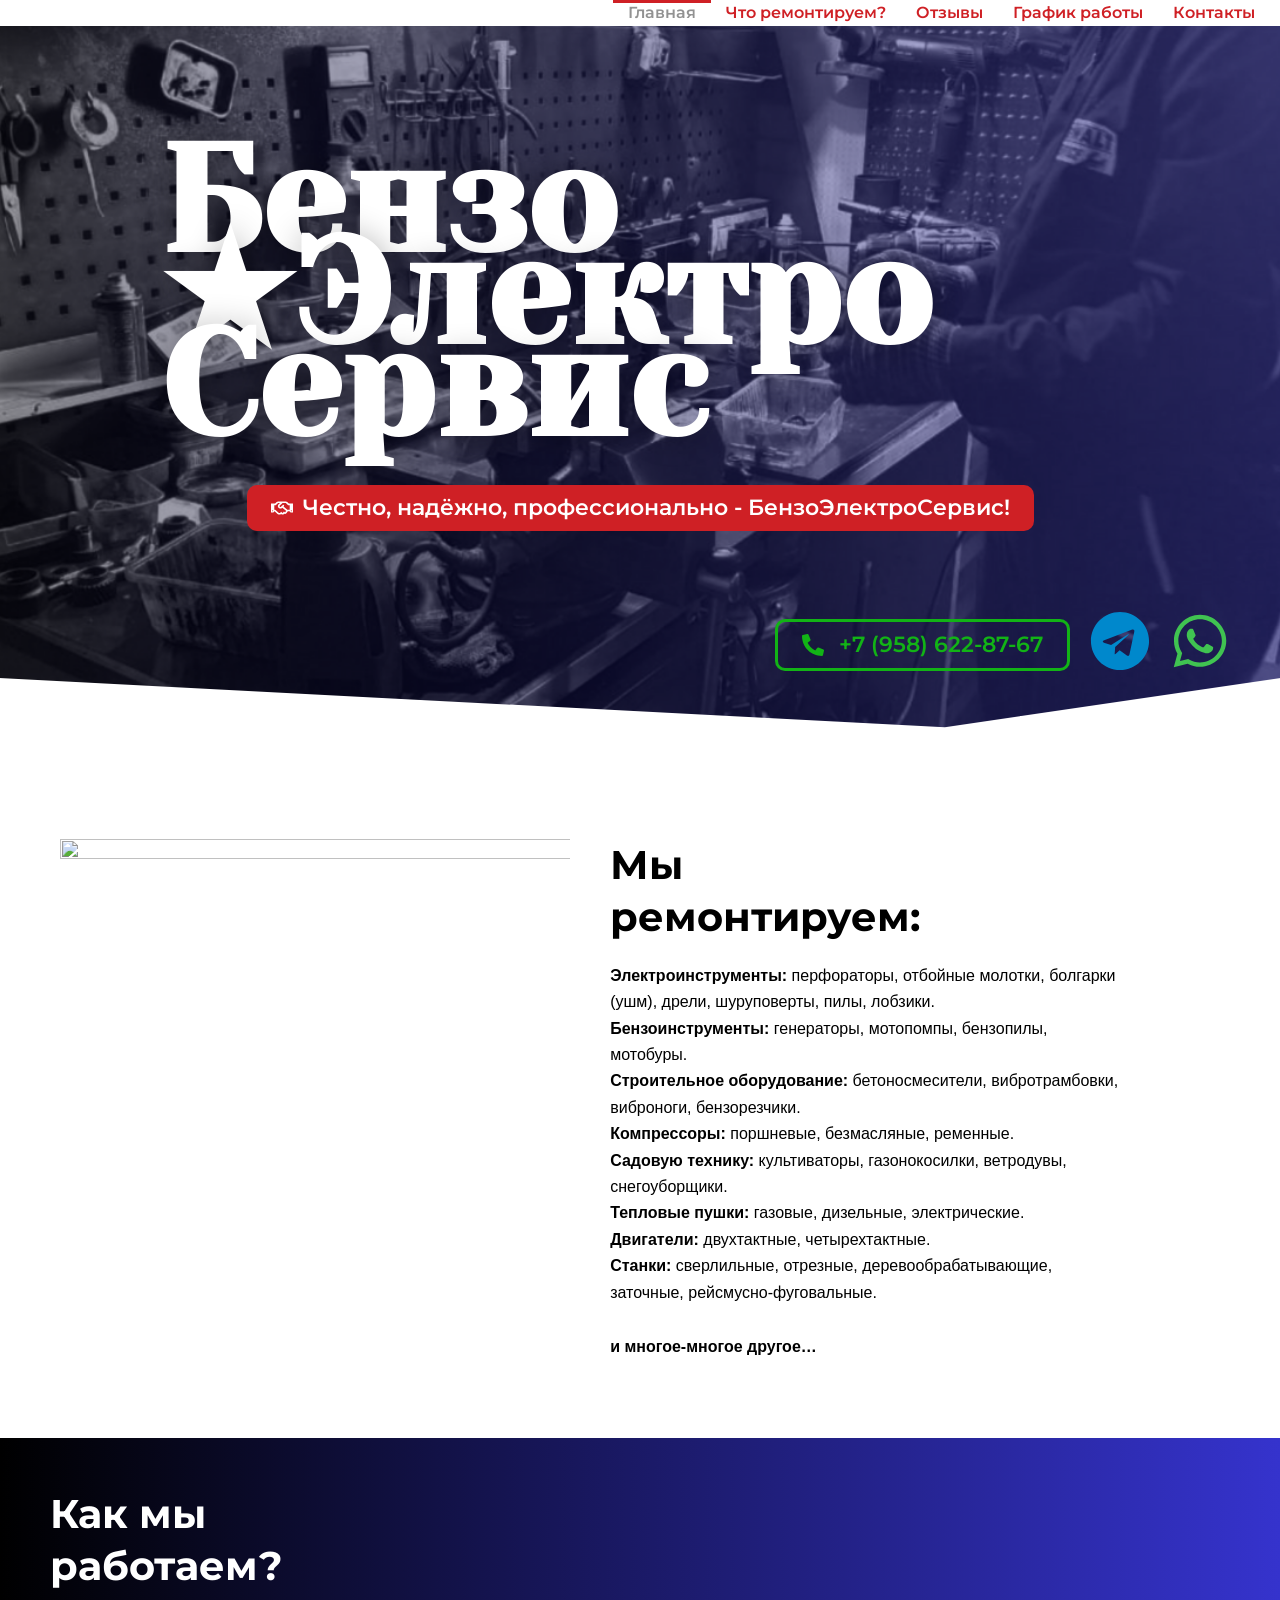
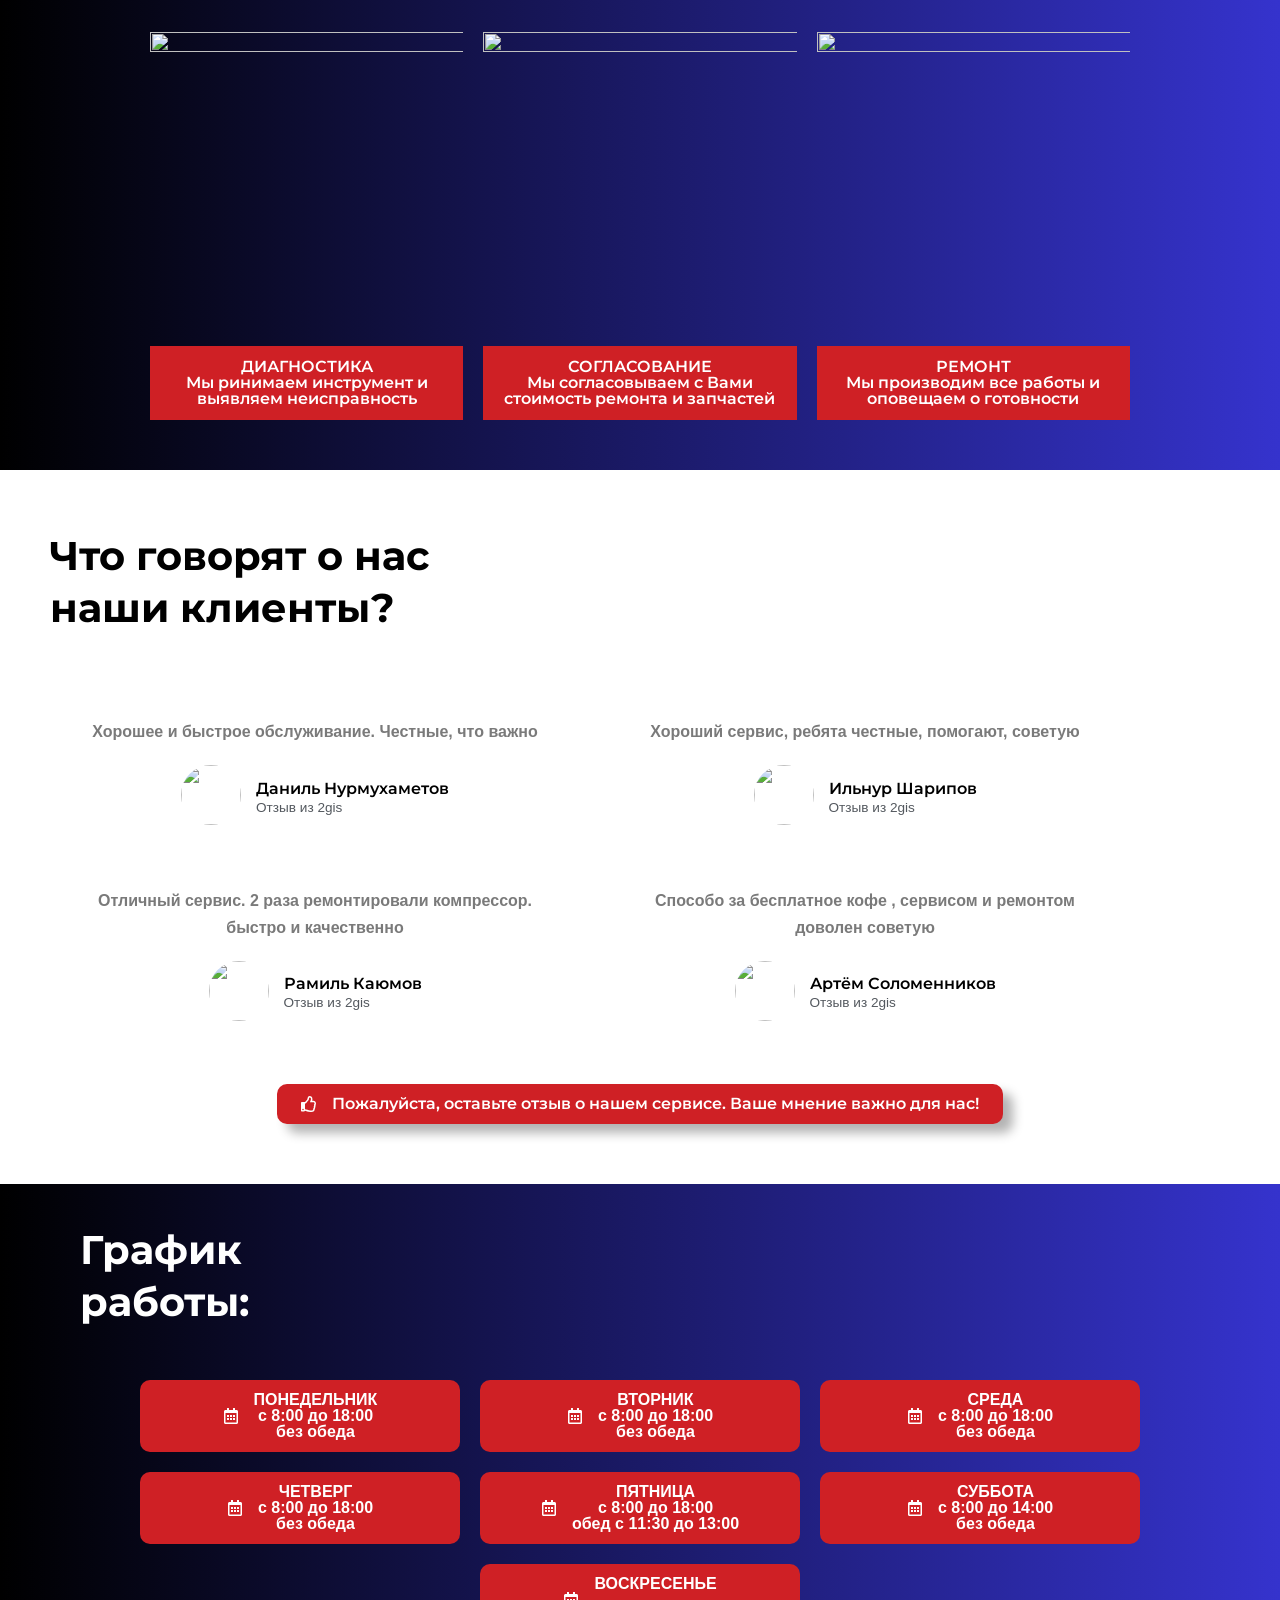
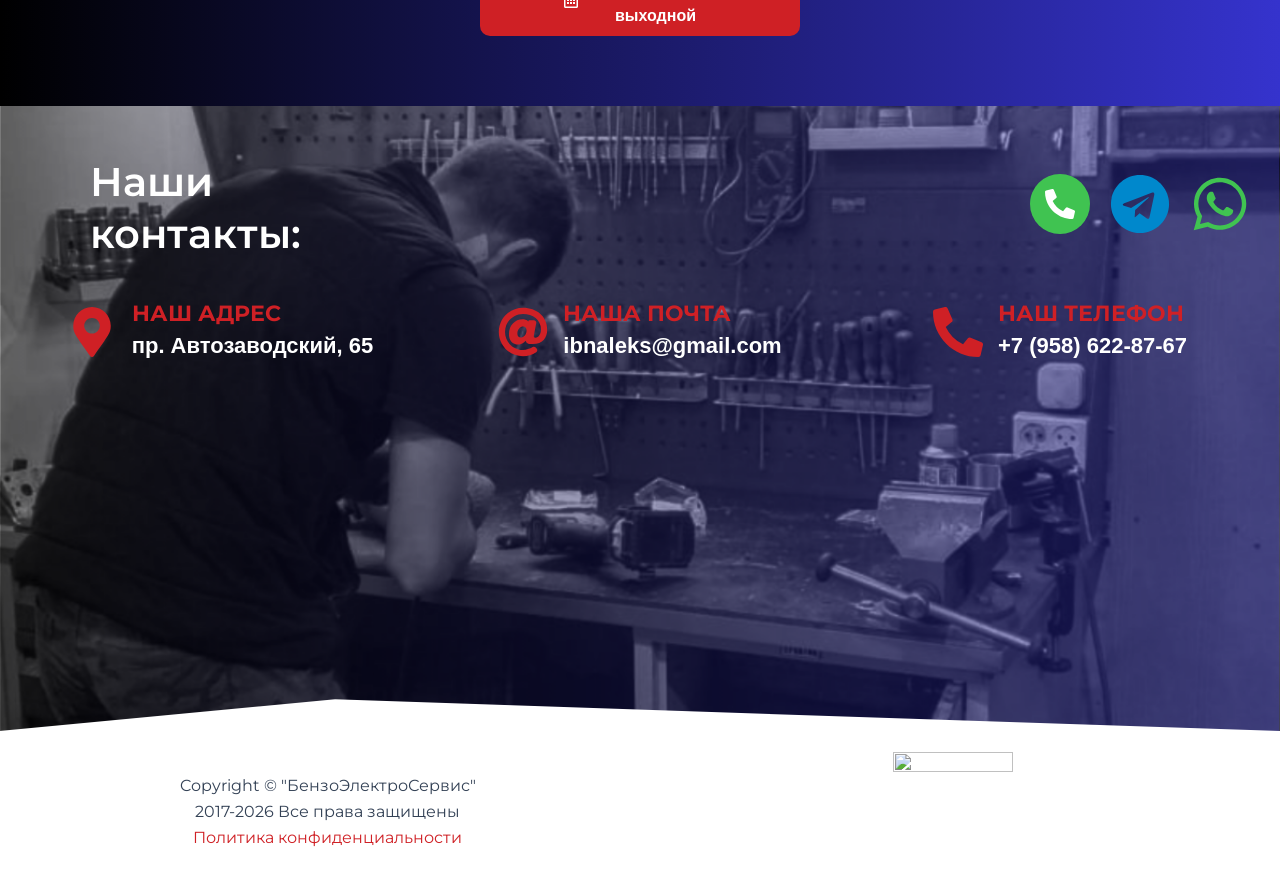
==== index.html @ 9d53dfb9 "add site" ====
<!DOCTYPE html>
<html lang="ru-RU">

<head>
	<style>
		img.lazy {
			min-height: 1px
		}
	</style>
	<link href="wp-content/plugins/w3-total-cache/pub/js/lazyload.min.js" as="script">
	<meta charset="UTF-8">
	<meta name="viewport" content="width=device-width, initial-scale=1">
	<link rel="profile" href="https://gmpg.org/xfn/11">
	<meta name='robots' content='index, follow, max-image-preview:large, max-snippet:-1, max-video-preview:-1' />
	<style>
		img:is([sizes="auto" i], [sizes^="auto," i]) {
			contain-intrinsic-size: 3000px 1500px
		}
	</style>

	<!-- This site is optimized with the Yoast SEO plugin v26.8 - https://yoast.com/product/yoast-seo-wordpress/ -->
	<title>Главная - БензоЭлектроСервис</title>
	<link rel="canonical" href="index.html" />
	<meta property="og:locale" content="ru_RU" />
	<meta property="og:type" content="website" />
	<meta property="og:title" content="Главная - БензоЭлектроСервис" />
	<meta property="og:description"
		content="Меню Главная Что ремонтируем? Отзывы График работы Контакты Бензо★ЭлектроСервис Честно, надёжно, профессионально &#8212; БензоЭлектроСервис! +7 (958) 622-87-67 Мы ремонтируем: Электроинструменты: [&hellip;]" />
	<meta property="og:url" content="https://ipshutenko.ru/" />
	<meta property="og:site_name" content="БензоЭлектроСервис" />
	<meta property="article:modified_time" content="2024-12-15T05:00:19+00:00" />
	<meta property="og:image" content="https://ipshutenko.ru/wp-content/uploads/2024/11/1-1.png" />
	<meta name="twitter:card" content="summary_large_image" />
	<script type="application/ld+json"
		class="yoast-schema-graph">{"@context":"https://schema.org","@graph":[{"@type":"WebPage","@id":"https://ipshutenko.ru/","url":"https://ipshutenko.ru/","name":"Главная - БензоЭлектроСервис","isPartOf":{"@id":"https://ipshutenko.ru/#website"},"primaryImageOfPage":{"@id":"https://ipshutenko.ru/#primaryimage"},"image":{"@id":"https://ipshutenko.ru/#primaryimage"},"thumbnailUrl":"https://ipshutenko.ru/wp-content/uploads/2024/11/1-1.png","datePublished":"2024-11-02T11:11:54+00:00","dateModified":"2024-12-15T05:00:19+00:00","breadcrumb":{"@id":"https://ipshutenko.ru/#breadcrumb"},"inLanguage":"ru-RU","potentialAction":[{"@type":"ReadAction","target":["https://ipshutenko.ru/"]}]},{"@type":"ImageObject","inLanguage":"ru-RU","@id":"https://ipshutenko.ru/#primaryimage","url":"https://ipshutenko.ru/wp-content/uploads/2024/11/1-1.png","contentUrl":"https://ipshutenko.ru/wp-content/uploads/2024/11/1-1.png","width":600,"height":600},{"@type":"BreadcrumbList","@id":"https://ipshutenko.ru/#breadcrumb","itemListElement":[{"@type":"ListItem","position":1,"name":"Главная страница"}]},{"@type":"WebSite","@id":"https://ipshutenko.ru/#website","url":"https://ipshutenko.ru/","name":"БензоЭлектроСервис","description":"Честно, надёжно, профессионально - БензоЭлектроСервис.","potentialAction":[{"@type":"SearchAction","target":{"@type":"EntryPoint","urlTemplate":"https://ipshutenko.ru/?s={search_term_string}"},"query-input":{"@type":"PropertyValueSpecification","valueRequired":true,"valueName":"search_term_string"}}],"inLanguage":"ru-RU"}]}</script>
	<!-- / Yoast SEO plugin. -->


	<link rel='dns-prefetch' href='https://fonts.googleapis.com/' />
	<link rel="alternate" type="application/rss+xml" title="БензоЭлектроСервис &raquo; Лента" href="feed/index.html" />
	<link rel="alternate" type="application/rss+xml" title="БензоЭлектроСервис &raquo; Лента комментариев"
		href="comments/feed/index.html" />
	<script>
		window._wpemojiSettings = { "baseUrl": "https:\/\/s.w.org\/images\/core\/emoji\/15.0.3\/72x72\/", "ext": ".png", "svgUrl": "https:\/\/s.w.org\/images\/core\/emoji\/15.0.3\/svg\/", "svgExt": ".svg", "source": { "concatemoji": "https:\/\/ipshutenko.ru\/wp-includes\/js\/wp-emoji-release.min.js?ver=6.7.4" } };
		/*! This file is auto-generated */
		!function (i, n) { var o, s, e; function c(e) { try { var t = { supportTests: e, timestamp: (new Date).valueOf() }; sessionStorage.setItem(o, JSON.stringify(t)) } catch (e) { } } function p(e, t, n) { e.clearRect(0, 0, e.canvas.width, e.canvas.height), e.fillText(t, 0, 0); var t = new Uint32Array(e.getImageData(0, 0, e.canvas.width, e.canvas.height).data), r = (e.clearRect(0, 0, e.canvas.width, e.canvas.height), e.fillText(n, 0, 0), new Uint32Array(e.getImageData(0, 0, e.canvas.width, e.canvas.height).data)); return t.every(function (e, t) { return e === r[t] }) } function u(e, t, n) { switch (t) { case "flag": return n(e, "\ud83c\udff3\ufe0f\u200d\u26a7\ufe0f", "\ud83c\udff3\ufe0f\u200b\u26a7\ufe0f") ? !1 : !n(e, "\ud83c\uddfa\ud83c\uddf3", "\ud83c\uddfa\u200b\ud83c\uddf3") && !n(e, "\ud83c\udff4\udb40\udc67\udb40\udc62\udb40\udc65\udb40\udc6e\udb40\udc67\udb40\udc7f", "\ud83c\udff4\u200b\udb40\udc67\u200b\udb40\udc62\u200b\udb40\udc65\u200b\udb40\udc6e\u200b\udb40\udc67\u200b\udb40\udc7f"); case "emoji": return !n(e, "\ud83d\udc26\u200d\u2b1b", "\ud83d\udc26\u200b\u2b1b") }return !1 } function f(e, t, n) { var r = "undefined" != typeof WorkerGlobalScope && self instanceof WorkerGlobalScope ? new OffscreenCanvas(300, 150) : i.createElement("canvas"), a = r.getContext("2d", { willReadFrequently: !0 }), o = (a.textBaseline = "top", a.font = "600 32px Arial", {}); return e.forEach(function (e) { o[e] = t(a, e, n) }), o } function t(e) { var t = i.createElement("script"); t.src = e, t.defer = !0, i.head.appendChild(t) } "undefined" != typeof Promise && (o = "wpEmojiSettingsSupports", s = ["flag", "emoji"], n.supports = { everything: !0, everythingExceptFlag: !0 }, e = new Promise(function (e) { i.addEventListener("DOMContentLoaded", e, { once: !0 }) }), new Promise(function (t) { var n = function () { try { var e = JSON.parse(sessionStorage.getItem(o)); if ("object" == typeof e && "number" == typeof e.timestamp && (new Date).valueOf() < e.timestamp + 604800 && "object" == typeof e.supportTests) return e.supportTests } catch (e) { } return null }(); if (!n) { if ("undefined" != typeof Worker && "undefined" != typeof OffscreenCanvas && "undefined" != typeof URL && URL.createObjectURL && "undefined" != typeof Blob) try { var e = "postMessage(" + f.toString() + "(" + [JSON.stringify(s), u.toString(), p.toString()].join(",") + "));", r = new Blob([e], { type: "text/javascript" }), a = new Worker(URL.createObjectURL(r), { name: "wpTestEmojiSupports" }); return void (a.onmessage = function (e) { c(n = e.data), a.terminate(), t(n) }) } catch (e) { } c(n = f(s, u, p)) } t(n) }).then(function (e) { for (var t in e) n.supports[t] = e[t], n.supports.everything = n.supports.everything && n.supports[t], "flag" !== t && (n.supports.everythingExceptFlag = n.supports.everythingExceptFlag && n.supports[t]); n.supports.everythingExceptFlag = n.supports.everythingExceptFlag && !n.supports.flag, n.DOMReady = !1, n.readyCallback = function () { n.DOMReady = !0 } }).then(function () { return e }).then(function () { var e; n.supports.everything || (n.readyCallback(), (e = n.source || {}).concatemoji ? t(e.concatemoji) : e.wpemoji && e.twemoji && (t(e.twemoji), t(e.wpemoji))) })) }((window, document), window._wpemojiSettings);
	</script>
	<link rel='stylesheet' id='astra-theme-css-css'
		href='wp-content/themes/astra/assets/css/minified/main.min.css%3Fver=4.8.7.css' media='all' />
	<style id='astra-theme-css-inline-css'>
		:root {
			--ast-post-nav-space: 0;
			--ast-container-default-xlg-padding: 2.5em;
			--ast-container-default-lg-padding: 2.5em;
			--ast-container-default-slg-padding: 2em;
			--ast-container-default-md-padding: 2.5em;
			--ast-container-default-sm-padding: 2.5em;
			--ast-container-default-xs-padding: 2.4em;
			--ast-container-default-xxs-padding: 1.8em;
			--ast-code-block-background: #ECEFF3;
			--ast-comment-inputs-background: #F9FAFB;
			--ast-normal-container-width: 1200px;
			--ast-narrow-container-width: 750px;
			--ast-blog-title-font-weight: 600;
			--ast-blog-meta-weight: 600;
		}

		html {
			font-size: 100%;
		}

		a {
			color: #cf2025;
		}

		a:hover,
		a:focus {
			color: #929292;
		}

		body,
		button,
		input,
		select,
		textarea,
		.ast-button,
		.ast-custom-button {
			font-family: 'Montserrat', sans-serif;
			font-weight: 400;
			font-size: 16px;
			font-size: 1rem;
			line-height: var(--ast-body-line-height, 1.65);
		}

		blockquote {
			color: var(--ast-global-color-3);
		}

		h1,
		.entry-content h1,
		h2,
		.entry-content h2,
		h3,
		.entry-content h3,
		h4,
		.entry-content h4,
		h5,
		.entry-content h5,
		h6,
		.entry-content h6,
		.site-title,
		.site-title a {
			font-family: Georgia, Times, serif;
			font-weight: 400;
		}

		.site-title {
			font-size: 26px;
			font-size: 1.625rem;
			display: block;
		}

		.site-header .site-description {
			font-size: 15px;
			font-size: 0.9375rem;
			display: none;
		}

		.entry-title {
			font-size: 20px;
			font-size: 1.25rem;
		}

		.ast-blog-single-element.ast-taxonomy-container a {
			font-size: 14px;
			font-size: 0.875rem;
		}

		.ast-blog-meta-container {
			font-size: 13px;
			font-size: 0.8125rem;
		}

		.archive .ast-article-post .ast-article-inner,
		.blog .ast-article-post .ast-article-inner,
		.archive .ast-article-post .ast-article-inner:hover,
		.blog .ast-article-post .ast-article-inner:hover {
			border-top-left-radius: 6px;
			border-top-right-radius: 6px;
			border-bottom-right-radius: 6px;
			border-bottom-left-radius: 6px;
			overflow: hidden;
		}

		h1,
		.entry-content h1 {
			font-size: 36px;
			font-size: 2.25rem;
			font-weight: 400;
			font-family: Georgia, Times, serif;
			line-height: 1.4em;
		}

		h2,
		.entry-content h2 {
			font-size: 30px;
			font-size: 1.875rem;
			font-weight: 400;
			font-family: Georgia, Times, serif;
			line-height: 1.3em;
		}

		h3,
		.entry-content h3 {
			font-size: 24px;
			font-size: 1.5rem;
			font-weight: 400;
			font-family: Georgia, Times, serif;
			line-height: 1.3em;
		}

		h4,
		.entry-content h4 {
			font-size: 20px;
			font-size: 1.25rem;
			line-height: 1.2em;
			font-weight: 400;
			font-family: Georgia, Times, serif;
		}

		h5,
		.entry-content h5 {
			font-size: 18px;
			font-size: 1.125rem;
			line-height: 1.2em;
			font-weight: 400;
			font-family: Georgia, Times, serif;
		}

		h6,
		.entry-content h6 {
			font-size: 16px;
			font-size: 1rem;
			line-height: 1.25em;
			font-weight: 400;
			font-family: Georgia, Times, serif;
		}

		::selection {
			background-color: #cf2025;
			color: #ffffff;
		}

		body,
		h1,
		.entry-title a,
		.entry-content h1,
		h2,
		.entry-content h2,
		h3,
		.entry-content h3,
		h4,
		.entry-content h4,
		h5,
		.entry-content h5,
		h6,
		.entry-content h6 {
			color: var(--ast-global-color-3);
		}

		.tagcloud a:hover,
		.tagcloud a:focus,
		.tagcloud a.current-item {
			color: #ffffff;
			border-color: #cf2025;
			background-color: #cf2025;
		}

		input:focus,
		input[type="text"]:focus,
		input[type="email"]:focus,
		input[type="url"]:focus,
		input[type="password"]:focus,
		input[type="reset"]:focus,
		input[type="search"]:focus,
		textarea:focus {
			border-color: #cf2025;
		}

		input[type="radio"]:checked,
		input[type=reset],
		input[type="checkbox"]:checked,
		input[type="checkbox"]:hover:checked,
		input[type="checkbox"]:focus:checked,
		input[type=range]::-webkit-slider-thumb {
			border-color: #cf2025;
			background-color: #cf2025;
			box-shadow: none;
		}

		.site-footer a:hover+.post-count,
		.site-footer a:focus+.post-count {
			background: #cf2025;
			border-color: #cf2025;
		}

		.single .nav-links .nav-previous,
		.single .nav-links .nav-next {
			color: #cf2025;
		}

		.entry-meta,
		.entry-meta * {
			line-height: 1.45;
			color: #cf2025;
			font-weight: 600;
		}

		.entry-meta a:not(.ast-button):hover,
		.entry-meta a:not(.ast-button):hover *,
		.entry-meta a:not(.ast-button):focus,
		.entry-meta a:not(.ast-button):focus *,
		.page-links>.page-link,
		.page-links .page-link:hover,
		.post-navigation a:hover {
			color: #929292;
		}

		#cat option,
		.secondary .calendar_wrap thead a,
		.secondary .calendar_wrap thead a:visited {
			color: #cf2025;
		}

		.secondary .calendar_wrap #today,
		.ast-progress-val span {
			background: #cf2025;
		}

		.secondary a:hover+.post-count,
		.secondary a:focus+.post-count {
			background: #cf2025;
			border-color: #cf2025;
		}

		.calendar_wrap #today>a {
			color: #ffffff;
		}

		.page-links .page-link,
		.single .post-navigation a {
			color: var(--ast-global-color-3);
		}

		.ast-search-menu-icon .search-form button.search-submit {
			padding: 0 4px;
		}

		.ast-search-menu-icon form.search-form {
			padding-right: 0;
		}

		.ast-search-menu-icon.slide-search input.search-field {
			width: 0;
		}

		.ast-header-search .ast-search-menu-icon.ast-dropdown-active .search-form,
		.ast-header-search .ast-search-menu-icon.ast-dropdown-active .search-field:focus {
			transition: all 0.2s;
		}

		.search-form input.search-field:focus {
			outline: none;
		}

		.ast-search-menu-icon .search-form button.search-submit:focus,
		.ast-theme-transparent-header .ast-header-search .ast-dropdown-active .ast-icon,
		.ast-theme-transparent-header .ast-inline-search .search-field:focus .ast-icon {
			color: var(--ast-global-color-1);
		}

		.ast-header-search .slide-search .search-form {
			border: 2px solid var(--ast-global-color-0);
		}

		.ast-header-search .slide-search .search-field {
			background-color: #fff;
		}

		.ast-archive-title {
			color: var(--ast-global-color-2);
		}

		.widget-title {
			font-size: 22px;
			font-size: 1.375rem;
			color: var(--ast-global-color-2);
		}

		.ast-single-post .entry-content a,
		.ast-comment-content a:not(.ast-comment-edit-reply-wrap a),
		.woocommerce-js .woocommerce-product-details__short-description a {
			text-decoration: underline;
		}

		.ast-single-post .elementor-button-wrapper .elementor-button,
		.ast-single-post .entry-content .uagb-tab a,
		.ast-single-post .entry-content .uagb-ifb-cta a,
		.ast-single-post .entry-content .uabb-module-content a,
		.ast-single-post .entry-content .uagb-post-grid a,
		.ast-single-post .entry-content .uagb-timeline a,
		.ast-single-post .entry-content .uagb-toc__wrap a,
		.ast-single-post .entry-content .uagb-taxomony-box a,
		.ast-single-post .entry-content .woocommerce a,
		.entry-content .wp-block-latest-posts>li>a,
		.ast-single-post .entry-content .wp-block-file__button,
		li.ast-post-filter-single,
		.ast-single-post .ast-comment-content .comment-reply-link,
		.ast-single-post .ast-comment-content .comment-edit-link,
		.entry-content [CLASS*="wc-block"] .wc-block-components-button,
		.entry-content [CLASS*="wc-block"] .wc-block-components-totals-coupon-link,
		.entry-content [CLASS*="wc-block"] .wc-block-components-product-name {
			text-decoration: none;
		}

		.ast-search-menu-icon.slide-search a:focus-visible:focus-visible,
		.astra-search-icon:focus-visible,
		#close:focus-visible,
		a:focus-visible,
		.ast-menu-toggle:focus-visible,
		.site .skip-link:focus-visible,
		.wp-block-loginout input:focus-visible,
		.wp-block-search.wp-block-search__button-inside .wp-block-search__inside-wrapper,
		.ast-header-navigation-arrow:focus-visible,
		.woocommerce .wc-proceed-to-checkout>.checkout-button:focus-visible,
		.woocommerce .woocommerce-MyAccount-navigation ul li a:focus-visible,
		.ast-orders-table__row .ast-orders-table__cell:focus-visible,
		.woocommerce .woocommerce-order-details .order-again>.button:focus-visible,
		.woocommerce .woocommerce-message a.button.wc-forward:focus-visible,
		.woocommerce #minus_qty:focus-visible,
		.woocommerce #plus_qty:focus-visible,
		a#ast-apply-coupon:focus-visible,
		.woocommerce .woocommerce-info a:focus-visible,
		.woocommerce .astra-shop-summary-wrap a:focus-visible,
		.woocommerce a.wc-forward:focus-visible,
		#ast-apply-coupon:focus-visible,
		.woocommerce-js .woocommerce-mini-cart-item a.remove:focus-visible,
		#close:focus-visible,
		.button.search-submit:focus-visible,
		#search_submit:focus,
		.normal-search:focus-visible,
		.ast-header-account-wrap:focus-visible,
		.woocommerce .ast-on-card-button.ast-quick-view-trigger:focus {
			outline-style: dotted;
			outline-color: inherit;
			outline-width: thin;
		}

		input:focus,
		input[type="text"]:focus,
		input[type="email"]:focus,
		input[type="url"]:focus,
		input[type="password"]:focus,
		input[type="reset"]:focus,
		input[type="search"]:focus,
		input[type="number"]:focus,
		textarea:focus,
		.wp-block-search__input:focus,
		[data-section="section-header-mobile-trigger"] .ast-button-wrap .ast-mobile-menu-trigger-minimal:focus,
		.ast-mobile-popup-drawer.active .menu-toggle-close:focus,
		.woocommerce-ordering select.orderby:focus,
		#ast-scroll-top:focus,
		#coupon_code:focus,
		.woocommerce-page #comment:focus,
		.woocommerce #reviews #respond input#submit:focus,
		.woocommerce a.add_to_cart_button:focus,
		.woocommerce .button.single_add_to_cart_button:focus,
		.woocommerce .woocommerce-cart-form button:focus,
		.woocommerce .woocommerce-cart-form__cart-item .quantity .qty:focus,
		.woocommerce .woocommerce-billing-fields .woocommerce-billing-fields__field-wrapper .woocommerce-input-wrapper>.input-text:focus,
		.woocommerce #order_comments:focus,
		.woocommerce #place_order:focus,
		.woocommerce .woocommerce-address-fields .woocommerce-address-fields__field-wrapper .woocommerce-input-wrapper>.input-text:focus,
		.woocommerce .woocommerce-MyAccount-content form button:focus,
		.woocommerce .woocommerce-MyAccount-content .woocommerce-EditAccountForm .woocommerce-form-row .woocommerce-Input.input-text:focus,
		.woocommerce .ast-woocommerce-container .woocommerce-pagination ul.page-numbers li a:focus,
		body #content .woocommerce form .form-row .select2-container--default .select2-selection--single:focus,
		#ast-coupon-code:focus,
		.woocommerce.woocommerce-js .quantity input[type=number]:focus,
		.woocommerce-js .woocommerce-mini-cart-item .quantity input[type=number]:focus,
		.woocommerce p#ast-coupon-trigger:focus {
			border-style: dotted;
			border-color: inherit;
			border-width: thin;
		}

		input {
			outline: none;
		}

		.woocommerce-js input[type=text]:focus,
		.woocommerce-js input[type=email]:focus,
		.woocommerce-js textarea:focus,
		input[type=number]:focus,
		.comments-area textarea#comment:focus,
		.comments-area textarea#comment:active,
		.comments-area .ast-comment-formwrap input[type="text"]:focus,
		.comments-area .ast-comment-formwrap input[type="text"]:active {
			outline-style: disable;
			outline-color: inherit;
			outline-width: thin;
		}

		body .ast-oembed-container * {
			position: absolute;
			top: 0;
			width: 100%;
			height: 100%;
			left: 0;
		}

		body .wp-block-embed-pocket-casts .ast-oembed-container * {
			position: unset;
		}

		.ast-single-post-featured-section+article {
			margin-top: 2em;
		}

		.site-content .ast-single-post-featured-section img {
			width: 100%;
			overflow: hidden;
			object-fit: cover;
		}

		.ast-separate-container .site-content .ast-single-post-featured-section+article {
			margin-top: -80px;
			z-index: 9;
			position: relative;
			border-radius: 4px;
		}

		@media (min-width: 922px) {
			.ast-no-sidebar .site-content .ast-article-image-container--wide {
				margin-left: -120px;
				margin-right: -120px;
				max-width: unset;
				width: unset;
			}

			.ast-left-sidebar .site-content .ast-article-image-container--wide,
			.ast-right-sidebar .site-content .ast-article-image-container--wide {
				margin-left: -10px;
				margin-right: -10px;
			}

			.site-content .ast-article-image-container--full {
				margin-left: calc(-50vw + 50%);
				margin-right: calc(-50vw + 50%);
				max-width: 100vw;
				width: 100vw;
			}

			.ast-left-sidebar .site-content .ast-article-image-container--full,
			.ast-right-sidebar .site-content .ast-article-image-container--full {
				margin-left: -10px;
				margin-right: -10px;
				max-width: inherit;
				width: auto;
			}
		}

		.site>.ast-single-related-posts-container {
			margin-top: 0;
		}

		@media (min-width: 922px) {
			.ast-desktop .ast-container--narrow {
				max-width: var(--ast-narrow-container-width);
				margin: 0 auto;
			}
		}

		.ast-page-builder-template .hentry {
			margin: 0;
		}

		.ast-page-builder-template .site-content>.ast-container {
			max-width: 100%;
			padding: 0;
		}

		.ast-page-builder-template .site .site-content #primary {
			padding: 0;
			margin: 0;
		}

		.ast-page-builder-template .no-results {
			text-align: center;
			margin: 4em auto;
		}

		.ast-page-builder-template .ast-pagination {
			padding: 2em;
		}

		.ast-page-builder-template .entry-header.ast-no-title.ast-no-thumbnail {
			margin-top: 0;
		}

		.ast-page-builder-template .entry-header.ast-header-without-markup {
			margin-top: 0;
			margin-bottom: 0;
		}

		.ast-page-builder-template .entry-header.ast-no-title.ast-no-meta {
			margin-bottom: 0;
		}

		.ast-page-builder-template.single .post-navigation {
			padding-bottom: 2em;
		}

		.ast-page-builder-template.single-post .site-content>.ast-container {
			max-width: 100%;
		}

		.ast-page-builder-template .entry-header {
			margin-top: 2em;
			margin-left: auto;
			margin-right: auto;
		}

		.ast-page-builder-template .ast-archive-description {
			margin: 2em auto 0;
			padding-left: 20px;
			padding-right: 20px;
		}

		.ast-page-builder-template .ast-row {
			margin-left: 0;
			margin-right: 0;
		}

		.single.ast-page-builder-template .entry-header+.entry-content,
		.single.ast-page-builder-template .ast-single-entry-banner+.site-content article .entry-content {
			margin-bottom: 2em;
		}

		@media(min-width: 921px) {

			.ast-page-builder-template.archive.ast-right-sidebar .ast-row article,
			.ast-page-builder-template.archive.ast-left-sidebar .ast-row article {
				padding-left: 0;
				padding-right: 0;
			}
		}

		input[type="text"],
		input[type="number"],
		input[type="email"],
		input[type="url"],
		input[type="password"],
		input[type="search"],
		input[type=reset],
		input[type=tel],
		input[type=date],
		select,
		textarea {
			font-size: 16px;
			font-style: normal;
			font-weight: 400;
			line-height: 24px;
			width: 100%;
			padding: 12px 16px;
			border-radius: 4px;
			box-shadow: 0px 1px 2px 0px rgba(0, 0, 0, 0.05);
			color: var(--ast-form-input-text, #475569);
		}

		input[type="text"],
		input[type="number"],
		input[type="email"],
		input[type="url"],
		input[type="password"],
		input[type="search"],
		input[type=reset],
		input[type=tel],
		input[type=date],
		select {
			height: 40px;
		}

		input[type="date"] {
			border-width: 1px;
			border-style: solid;
			border-color: var(--ast-border-color);
		}

		input[type="text"]:focus,
		input[type="number"]:focus,
		input[type="email"]:focus,
		input[type="url"]:focus,
		input[type="password"]:focus,
		input[type="search"]:focus,
		input[type=reset]:focus,
		input[type="tel"]:focus,
		input[type="date"]:focus,
		select:focus,
		textarea:focus {
			border-color: #046BD2;
			box-shadow: none;
			outline: none;
			color: var(--ast-form-input-focus-text, #475569);
		}

		label,
		legend {
			color: #111827;
			font-size: 14px;
			font-style: normal;
			font-weight: 500;
			line-height: 20px;
		}

		select {
			padding: 6px 10px;
		}

		fieldset {
			padding: 30px;
			border-radius: 4px;
		}

		button,
		.ast-button,
		.button,
		input[type="button"],
		input[type="reset"],
		input[type="submit"] {
			border-radius: 4px;
			box-shadow: 0px 1px 2px 0px rgba(0, 0, 0, 0.05);
		}

		:root {
			--ast-comment-inputs-background: #FFF;
		}

		::placeholder {
			color: var(--ast-form-field-color, #9CA3AF);
		}

		::-ms-input-placeholder {
			color: var(--ast-form-field-color, #9CA3AF);
		}

		.wpcf7 input.wpcf7-form-control:not([type=submit]),
		.wpcf7 textarea.wpcf7-form-control {
			padding: 12px 16px;
		}

		.wpcf7 select.wpcf7-form-control {
			padding: 6px 10px;
		}

		.wpcf7 input.wpcf7-form-control:not([type=submit]):focus,
		.wpcf7 select.wpcf7-form-control:focus,
		.wpcf7 textarea.wpcf7-form-control:focus {
			border-style: dotted;
			border-color: #046BD2;
			border-width: thin;
			box-shadow: none;
			outline: none;
			color: var(--ast-form-input-focus-text, #475569);
		}

		.wpcf7 .wpcf7-not-valid-tip {
			color: #DC2626;
			font-size: 14px;
			font-weight: 400;
			line-height: 20px;
			margin-top: 8px;
		}

		.wpcf7 input[type=file].wpcf7-form-control {
			font-size: 16px;
			font-style: normal;
			font-weight: 400;
			line-height: 24px;
			width: 100%;
			padding: 12px 16px;
			border-radius: 4px;
			box-shadow: 0px 1px 2px 0px rgba(0, 0, 0, 0.05);
			color: var(--ast-form-input-text, #475569);
		}

		@media (max-width:921.9px) {
			#ast-desktop-header {
				display: none;
			}
		}

		@media (min-width:922px) {
			#ast-mobile-header {
				display: none;
			}
		}

		.wp-block-buttons.aligncenter {
			justify-content: center;
		}

		@media (max-width:921px) {

			.ast-theme-transparent-header #primary,
			.ast-theme-transparent-header #secondary {
				padding: 0;
			}
		}

		@media (max-width:921px) {
			.ast-plain-container.ast-no-sidebar #primary {
				padding: 0;
			}
		}

		.ast-plain-container.ast-no-sidebar #primary {
			margin-top: 0;
			margin-bottom: 0;
		}

		.wp-block-button.is-style-outline .wp-block-button__link {
			border-color: #cf2025;
		}

		div.wp-block-button.is-style-outline>.wp-block-button__link:not(.has-text-color),
		div.wp-block-button.wp-block-button__link.is-style-outline:not(.has-text-color) {
			color: #cf2025;
		}

		.wp-block-button.is-style-outline .wp-block-button__link:hover,
		.wp-block-buttons .wp-block-button.is-style-outline .wp-block-button__link:focus,
		.wp-block-buttons .wp-block-button.is-style-outline>.wp-block-button__link:not(.has-text-color):hover,
		.wp-block-buttons .wp-block-button.wp-block-button__link.is-style-outline:not(.has-text-color):hover {
			color: #000000;
			background-color: #929292;
			border-color: #929292;
		}

		.post-page-numbers.current .page-link,
		.ast-pagination .page-numbers.current {
			color: #ffffff;
			border-color: #cf2025;
			background-color: #cf2025;
		}

		.wp-block-buttons .wp-block-button.is-style-outline .wp-block-button__link.wp-element-button,
		.ast-outline-button,
		.wp-block-uagb-buttons-child .uagb-buttons-repeater.ast-outline-button {
			border-color: #cf2025;
			border-top-width: 2px;
			border-right-width: 2px;
			border-bottom-width: 2px;
			border-left-width: 2px;
			font-family: inherit;
			font-weight: 500;
			font-size: 16px;
			font-size: 1rem;
			line-height: 1em;
			padding-top: 13px;
			padding-right: 30px;
			padding-bottom: 13px;
			padding-left: 30px;
		}

		.wp-block-buttons .wp-block-button.is-style-outline>.wp-block-button__link:not(.has-text-color),
		.wp-block-buttons .wp-block-button.wp-block-button__link.is-style-outline:not(.has-text-color),
		.ast-outline-button {
			color: #cf2025;
		}

		.wp-block-button.is-style-outline .wp-block-button__link:hover,
		.wp-block-buttons .wp-block-button.is-style-outline .wp-block-button__link:focus,
		.wp-block-buttons .wp-block-button.is-style-outline>.wp-block-button__link:not(.has-text-color):hover,
		.wp-block-buttons .wp-block-button.wp-block-button__link.is-style-outline:not(.has-text-color):hover,
		.ast-outline-button:hover,
		.ast-outline-button:focus,
		.wp-block-uagb-buttons-child .uagb-buttons-repeater.ast-outline-button:hover,
		.wp-block-uagb-buttons-child .uagb-buttons-repeater.ast-outline-button:focus {
			color: #000000;
			background-color: #929292;
			border-color: #929292;
		}

		.ast-single-post .entry-content a.ast-outline-button,
		.ast-single-post .entry-content .is-style-outline>.wp-block-button__link {
			text-decoration: none;
		}

		.wp-block-button .wp-block-button__link.wp-element-button.is-style-outline:not(.has-background),
		.wp-block-button.is-style-outline>.wp-block-button__link.wp-element-button:not(.has-background),
		.ast-outline-button {
			background-color: transparent;
		}

		.uagb-buttons-repeater.ast-outline-button {
			border-radius: 9999px;
		}

		@media (max-width:921px) {

			.wp-block-buttons .wp-block-button.is-style-outline .wp-block-button__link.wp-element-button,
			.ast-outline-button,
			.wp-block-uagb-buttons-child .uagb-buttons-repeater.ast-outline-button {
				padding-top: 12px;
				padding-right: 28px;
				padding-bottom: 12px;
				padding-left: 28px;
			}
		}

		@media (max-width:544px) {

			.wp-block-buttons .wp-block-button.is-style-outline .wp-block-button__link.wp-element-button,
			.ast-outline-button,
			.wp-block-uagb-buttons-child .uagb-buttons-repeater.ast-outline-button {
				padding-top: 10px;
				padding-right: 24px;
				padding-bottom: 10px;
				padding-left: 24px;
			}
		}

		.entry-content[data-ast-blocks-layout]>figure {
			margin-bottom: 1em;
		}

		h1.widget-title {
			font-weight: 400;
		}

		h2.widget-title {
			font-weight: 400;
		}

		h3.widget-title {
			font-weight: 400;
		}

		.review-rating {
			display: flex;
			align-items: center;
			order: 2;
		}

		#page {
			display: flex;
			flex-direction: column;
			min-height: 100vh;
		}

		.ast-404-layout-1 h1.page-title {
			color: var(--ast-global-color-2);
		}

		.single .post-navigation a {
			line-height: 1em;
			height: inherit;
		}

		.error-404 .page-sub-title {
			font-size: 1.5rem;
			font-weight: inherit;
		}

		.search .site-content .content-area .search-form {
			margin-bottom: 0;
		}

		#page .site-content {
			flex-grow: 1;
		}

		.widget {
			margin-bottom: 1.25em;
		}

		#secondary li {
			line-height: 1.5em;
		}

		#secondary .wp-block-group h2 {
			margin-bottom: 0.7em;
		}

		#secondary h2 {
			font-size: 1.7rem;
		}

		.ast-separate-container .ast-article-post,
		.ast-separate-container .ast-article-single,
		.ast-separate-container .comment-respond {
			padding: 3em;
		}

		.ast-separate-container .ast-article-single .ast-article-single {
			padding: 0;
		}

		.ast-article-single .wp-block-post-template-is-layout-grid {
			padding-left: 0;
		}

		.ast-separate-container .comments-title,
		.ast-narrow-container .comments-title {
			padding: 1.5em 2em;
		}

		.ast-page-builder-template .comment-form-textarea,
		.ast-comment-formwrap .ast-grid-common-col {
			padding: 0;
		}

		.ast-comment-formwrap {
			padding: 0;
			display: inline-flex;
			column-gap: 20px;
			width: 100%;
			margin-left: 0;
			margin-right: 0;
		}

		.comments-area textarea#comment:focus,
		.comments-area textarea#comment:active,
		.comments-area .ast-comment-formwrap input[type="text"]:focus,
		.comments-area .ast-comment-formwrap input[type="text"]:active {
			box-shadow: none;
			outline: none;
		}

		.archive.ast-page-builder-template .entry-header {
			margin-top: 2em;
		}

		.ast-page-builder-template .ast-comment-formwrap {
			width: 100%;
		}

		.entry-title {
			margin-bottom: 0.6em;
		}

		.ast-archive-description p {
			font-size: inherit;
			font-weight: inherit;
			line-height: inherit;
		}

		.ast-separate-container .ast-comment-list li.depth-1,
		.hentry {
			margin-bottom: 1.5em;
		}

		.site-content section.ast-archive-description {
			margin-bottom: 2em;
		}

		@media (min-width:921px) {

			.ast-left-sidebar.ast-page-builder-template #secondary,
			.archive.ast-right-sidebar.ast-page-builder-template .site-main {
				padding-left: 20px;
				padding-right: 20px;
			}
		}

		@media (max-width:544px) {
			.ast-comment-formwrap.ast-row {
				column-gap: 10px;
				display: inline-block;
			}

			#ast-commentform .ast-grid-common-col {
				position: relative;
				width: 100%;
			}
		}

		@media (min-width:1201px) {

			.ast-separate-container .ast-article-post,
			.ast-separate-container .ast-article-single,
			.ast-separate-container .ast-author-box,
			.ast-separate-container .ast-404-layout-1,
			.ast-separate-container .no-results {
				padding: 3em;
			}
		}

		@media (max-width:921px) {

			.ast-separate-container #primary,
			.ast-separate-container #secondary {
				padding: 1.5em 0;
			}

			#primary,
			#secondary {
				padding: 1.5em 0;
				margin: 0;
			}

			.ast-left-sidebar #content>.ast-container {
				display: flex;
				flex-direction: column-reverse;
				width: 100%;
			}
		}

		@media (min-width:922px) {

			.ast-separate-container.ast-right-sidebar #primary,
			.ast-separate-container.ast-left-sidebar #primary {
				border: 0;
			}

			.search-no-results.ast-separate-container #primary {
				margin-bottom: 4em;
			}
		}

		.wp-block-button .wp-block-button__link {
			color: #ffffff;
		}

		.wp-block-button .wp-block-button__link:hover,
		.wp-block-button .wp-block-button__link:focus {
			color: #000000;
			background-color: #929292;
			border-color: #929292;
		}

		.elementor-widget-heading h1.elementor-heading-title {
			line-height: 1.4em;
		}

		.elementor-widget-heading h2.elementor-heading-title {
			line-height: 1.3em;
		}

		.elementor-widget-heading h3.elementor-heading-title {
			line-height: 1.3em;
		}

		.elementor-widget-heading h4.elementor-heading-title {
			line-height: 1.2em;
		}

		.elementor-widget-heading h5.elementor-heading-title {
			line-height: 1.2em;
		}

		.elementor-widget-heading h6.elementor-heading-title {
			line-height: 1.25em;
		}

		.wp-block-button .wp-block-button__link,
		.wp-block-search .wp-block-search__button,
		body .wp-block-file .wp-block-file__button {
			border-color: #cf2025;
			background-color: #cf2025;
			color: #ffffff;
			font-family: inherit;
			font-weight: 500;
			line-height: 1em;
			font-size: 16px;
			font-size: 1rem;
			padding-top: 15px;
			padding-right: 30px;
			padding-bottom: 15px;
			padding-left: 30px;
		}

		.ast-single-post .entry-content .wp-block-button .wp-block-button__link,
		.ast-single-post .entry-content .wp-block-search .wp-block-search__button,
		body .entry-content .wp-block-file .wp-block-file__button {
			text-decoration: none;
		}

		@media (max-width:921px) {

			.wp-block-button .wp-block-button__link,
			.wp-block-search .wp-block-search__button,
			body .wp-block-file .wp-block-file__button {
				padding-top: 14px;
				padding-right: 28px;
				padding-bottom: 14px;
				padding-left: 28px;
			}
		}

		@media (max-width:544px) {

			.wp-block-button .wp-block-button__link,
			.wp-block-search .wp-block-search__button,
			body .wp-block-file .wp-block-file__button {
				padding-top: 12px;
				padding-right: 24px;
				padding-bottom: 12px;
				padding-left: 24px;
			}
		}

		.menu-toggle,
		button,
		.ast-button,
		.ast-custom-button,
		.button,
		input#submit,
		input[type="button"],
		input[type="submit"],
		input[type="reset"],
		#comments .submit,
		.search .search-submit,
		form[CLASS*="wp-block-search__"].wp-block-search .wp-block-search__inside-wrapper .wp-block-search__button,
		body .wp-block-file .wp-block-file__button,
		.search .search-submit,
		.woocommerce-js a.button,
		.woocommerce button.button,
		.woocommerce .woocommerce-message a.button,
		.woocommerce #respond input#submit.alt,
		.woocommerce input.button.alt,
		.woocommerce input.button,
		.woocommerce input.button:disabled,
		.woocommerce input.button:disabled[disabled],
		.woocommerce input.button:disabled:hover,
		.woocommerce input.button:disabled[disabled]:hover,
		.woocommerce #respond input#submit,
		.woocommerce button.button.alt.disabled,
		.wc-block-grid__products .wc-block-grid__product .wp-block-button__link,
		.wc-block-grid__product-onsale,
		[CLASS*="wc-block"] button,
		.woocommerce-js .astra-cart-drawer .astra-cart-drawer-content .woocommerce-mini-cart__buttons .button:not(.checkout):not(.ast-continue-shopping),
		.woocommerce-js .astra-cart-drawer .astra-cart-drawer-content .woocommerce-mini-cart__buttons a.checkout,
		.woocommerce button.button.alt.disabled.wc-variation-selection-needed,
		[CLASS*="wc-block"] .wc-block-components-button {
			border-style: solid;
			border-top-width: 0;
			border-right-width: 0;
			border-left-width: 0;
			border-bottom-width: 0;
			color: #ffffff;
			border-color: #cf2025;
			background-color: #cf2025;
			padding-top: 15px;
			padding-right: 30px;
			padding-bottom: 15px;
			padding-left: 30px;
			font-family: inherit;
			font-weight: 500;
			font-size: 16px;
			font-size: 1rem;
			line-height: 1em;
		}

		button:focus,
		.menu-toggle:hover,
		button:hover,
		.ast-button:hover,
		.ast-custom-button:hover .button:hover,
		.ast-custom-button:hover,
		input[type=reset]:hover,
		input[type=reset]:focus,
		input#submit:hover,
		input#submit:focus,
		input[type="button"]:hover,
		input[type="button"]:focus,
		input[type="submit"]:hover,
		input[type="submit"]:focus,
		form[CLASS*="wp-block-search__"].wp-block-search .wp-block-search__inside-wrapper .wp-block-search__button:hover,
		form[CLASS*="wp-block-search__"].wp-block-search .wp-block-search__inside-wrapper .wp-block-search__button:focus,
		body .wp-block-file .wp-block-file__button:hover,
		body .wp-block-file .wp-block-file__button:focus,
		.woocommerce-js a.button:hover,
		.woocommerce button.button:hover,
		.woocommerce .woocommerce-message a.button:hover,
		.woocommerce #respond input#submit:hover,
		.woocommerce #respond input#submit.alt:hover,
		.woocommerce input.button.alt:hover,
		.woocommerce input.button:hover,
		.woocommerce button.button.alt.disabled:hover,
		.wc-block-grid__products .wc-block-grid__product .wp-block-button__link:hover,
		[CLASS*="wc-block"] button:hover,
		.woocommerce-js .astra-cart-drawer .astra-cart-drawer-content .woocommerce-mini-cart__buttons .button:not(.checkout):not(.ast-continue-shopping):hover,
		.woocommerce-js .astra-cart-drawer .astra-cart-drawer-content .woocommerce-mini-cart__buttons a.checkout:hover,
		.woocommerce button.button.alt.disabled.wc-variation-selection-needed:hover,
		[CLASS*="wc-block"] .wc-block-components-button:hover,
		[CLASS*="wc-block"] .wc-block-components-button:focus {
			color: #000000;
			background-color: #929292;
			border-color: #929292;
		}

		form[CLASS*="wp-block-search__"].wp-block-search .wp-block-search__inside-wrapper .wp-block-search__button.has-icon {
			padding-top: calc(15px - 3px);
			padding-right: calc(30px - 3px);
			padding-bottom: calc(15px - 3px);
			padding-left: calc(30px - 3px);
		}

		@media (max-width:921px) {

			.menu-toggle,
			button,
			.ast-button,
			.ast-custom-button,
			.button,
			input#submit,
			input[type="button"],
			input[type="submit"],
			input[type="reset"],
			#comments .submit,
			.search .search-submit,
			form[CLASS*="wp-block-search__"].wp-block-search .wp-block-search__inside-wrapper .wp-block-search__button,
			body .wp-block-file .wp-block-file__button,
			.search .search-submit,
			.woocommerce-js a.button,
			.woocommerce button.button,
			.woocommerce .woocommerce-message a.button,
			.woocommerce #respond input#submit.alt,
			.woocommerce input.button.alt,
			.woocommerce input.button,
			.woocommerce input.button:disabled,
			.woocommerce input.button:disabled[disabled],
			.woocommerce input.button:disabled:hover,
			.woocommerce input.button:disabled[disabled]:hover,
			.woocommerce #respond input#submit,
			.woocommerce button.button.alt.disabled,
			.wc-block-grid__products .wc-block-grid__product .wp-block-button__link,
			.wc-block-grid__product-onsale,
			[CLASS*="wc-block"] button,
			.woocommerce-js .astra-cart-drawer .astra-cart-drawer-content .woocommerce-mini-cart__buttons .button:not(.checkout):not(.ast-continue-shopping),
			.woocommerce-js .astra-cart-drawer .astra-cart-drawer-content .woocommerce-mini-cart__buttons a.checkout,
			.woocommerce button.button.alt.disabled.wc-variation-selection-needed,
			[CLASS*="wc-block"] .wc-block-components-button {
				padding-top: 14px;
				padding-right: 28px;
				padding-bottom: 14px;
				padding-left: 28px;
			}
		}

		@media (max-width:544px) {

			.menu-toggle,
			button,
			.ast-button,
			.ast-custom-button,
			.button,
			input#submit,
			input[type="button"],
			input[type="submit"],
			input[type="reset"],
			#comments .submit,
			.search .search-submit,
			form[CLASS*="wp-block-search__"].wp-block-search .wp-block-search__inside-wrapper .wp-block-search__button,
			body .wp-block-file .wp-block-file__button,
			.search .search-submit,
			.woocommerce-js a.button,
			.woocommerce button.button,
			.woocommerce .woocommerce-message a.button,
			.woocommerce #respond input#submit.alt,
			.woocommerce input.button.alt,
			.woocommerce input.button,
			.woocommerce input.button:disabled,
			.woocommerce input.button:disabled[disabled],
			.woocommerce input.button:disabled:hover,
			.woocommerce input.button:disabled[disabled]:hover,
			.woocommerce #respond input#submit,
			.woocommerce button.button.alt.disabled,
			.wc-block-grid__products .wc-block-grid__product .wp-block-button__link,
			.wc-block-grid__product-onsale,
			[CLASS*="wc-block"] button,
			.woocommerce-js .astra-cart-drawer .astra-cart-drawer-content .woocommerce-mini-cart__buttons .button:not(.checkout):not(.ast-continue-shopping),
			.woocommerce-js .astra-cart-drawer .astra-cart-drawer-content .woocommerce-mini-cart__buttons a.checkout,
			.woocommerce button.button.alt.disabled.wc-variation-selection-needed,
			[CLASS*="wc-block"] .wc-block-components-button {
				padding-top: 12px;
				padding-right: 24px;
				padding-bottom: 12px;
				padding-left: 24px;
			}
		}

		@media (max-width:921px) {
			.ast-mobile-header-stack .main-header-bar .ast-search-menu-icon {
				display: inline-block;
			}

			.ast-header-break-point.ast-header-custom-item-outside .ast-mobile-header-stack .main-header-bar .ast-search-icon {
				margin: 0;
			}

			.ast-comment-avatar-wrap img {
				max-width: 2.5em;
			}

			.ast-comment-meta {
				padding: 0 1.8888em 1.3333em;
			}
		}

		@media (min-width:544px) {
			.ast-container {
				max-width: 100%;
			}
		}

		@media (max-width:544px) {

			.ast-separate-container .ast-article-post,
			.ast-separate-container .ast-article-single,
			.ast-separate-container .comments-title,
			.ast-separate-container .ast-archive-description {
				padding: 1.5em 1em;
			}

			.ast-separate-container #content .ast-container {
				padding-left: 0.54em;
				padding-right: 0.54em;
			}

			.ast-separate-container .ast-comment-list .bypostauthor {
				padding: .5em;
			}

			.ast-search-menu-icon.ast-dropdown-active .search-field {
				width: 170px;
			}
		}

		#ast-mobile-header .ast-site-header-cart-li a {
			pointer-events: none;
		}

		.ast-separate-container {
			background-color: #ffffff;
			background-image: none;
		}

		@media (max-width:921px) {
			.site-title {
				display: block;
			}

			.site-header .site-description {
				display: none;
			}

			h1,
			.entry-content h1 {
				font-size: 30px;
			}

			h2,
			.entry-content h2 {
				font-size: 25px;
			}

			h3,
			.entry-content h3 {
				font-size: 20px;
			}
		}

		@media (max-width:544px) {
			.site-title {
				display: block;
			}

			.site-header .site-description {
				display: none;
			}

			h1,
			.entry-content h1 {
				font-size: 30px;
			}

			h2,
			.entry-content h2 {
				font-size: 25px;
			}

			h3,
			.entry-content h3 {
				font-size: 20px;
			}
		}

		@media (max-width:921px) {
			html {
				font-size: 91.2%;
			}
		}

		@media (max-width:544px) {
			html {
				font-size: 91.2%;
			}
		}

		@media (min-width:922px) {
			.ast-container {
				max-width: 1240px;
			}
		}

		@media (min-width:922px) {
			.site-content .ast-container {
				display: flex;
			}
		}

		@media (max-width:921px) {
			.site-content .ast-container {
				flex-direction: column;
			}
		}

		.entry-content h1,
		.entry-content h2,
		.entry-content h3,
		.entry-content h4,
		.entry-content h5,
		.entry-content h6 {
			clear: none;
		}

		@media (min-width:922px) {

			.main-header-menu .sub-menu .menu-item.ast-left-align-sub-menu:hover>.sub-menu,
			.main-header-menu .sub-menu .menu-item.ast-left-align-sub-menu.focus>.sub-menu {
				margin-left: -0px;
			}
		}

		.entry-content li>p {
			margin-bottom: 0;
		}

		.site .comments-area {
			padding-bottom: 2em;
			margin-top: 2em;
		}

		.footer-widget-area[data-section^="section-fb-html-"] .ast-builder-html-element {
			text-align: center;
		}

		.wp-block-file {
			display: flex;
			align-items: center;
			flex-wrap: wrap;
			justify-content: space-between;
		}

		.wp-block-pullquote {
			border: none;
		}

		.wp-block-pullquote blockquote::before {
			content: "\201D";
			font-family: "Helvetica", sans-serif;
			display: flex;
			transform: rotate(180deg);
			font-size: 6rem;
			font-style: normal;
			line-height: 1;
			font-weight: bold;
			align-items: center;
			justify-content: center;
		}

		.has-text-align-right>blockquote::before {
			justify-content: flex-start;
		}

		.has-text-align-left>blockquote::before {
			justify-content: flex-end;
		}

		figure.wp-block-pullquote.is-style-solid-color blockquote {
			max-width: 100%;
			text-align: inherit;
		}

		:root {
			--wp--custom--ast-default-block-top-padding: 3em;
			--wp--custom--ast-default-block-right-padding: 3em;
			--wp--custom--ast-default-block-bottom-padding: 3em;
			--wp--custom--ast-default-block-left-padding: 3em;
			--wp--custom--ast-container-width: 1200px;
			--wp--custom--ast-content-width-size: 1200px;
			--wp--custom--ast-wide-width-size: calc(1200px + var(--wp--custom--ast-default-block-left-padding) + var(--wp--custom--ast-default-block-right-padding));
		}

		.ast-narrow-container {
			--wp--custom--ast-content-width-size: 750px;
			--wp--custom--ast-wide-width-size: 750px;
		}

		@media(max-width: 921px) {
			:root {
				--wp--custom--ast-default-block-top-padding: 3em;
				--wp--custom--ast-default-block-right-padding: 2em;
				--wp--custom--ast-default-block-bottom-padding: 3em;
				--wp--custom--ast-default-block-left-padding: 2em;
			}
		}

		@media(max-width: 544px) {
			:root {
				--wp--custom--ast-default-block-top-padding: 3em;
				--wp--custom--ast-default-block-right-padding: 1.5em;
				--wp--custom--ast-default-block-bottom-padding: 3em;
				--wp--custom--ast-default-block-left-padding: 1.5em;
			}
		}

		.entry-content>.wp-block-group,
		.entry-content>.wp-block-cover,
		.entry-content>.wp-block-columns {
			padding-top: var(--wp--custom--ast-default-block-top-padding);
			padding-right: var(--wp--custom--ast-default-block-right-padding);
			padding-bottom: var(--wp--custom--ast-default-block-bottom-padding);
			padding-left: var(--wp--custom--ast-default-block-left-padding);
		}

		.ast-plain-container.ast-no-sidebar .entry-content>.alignfull,
		.ast-page-builder-template .ast-no-sidebar .entry-content>.alignfull {
			margin-left: calc(-50vw + 50%);
			margin-right: calc(-50vw + 50%);
			max-width: 100vw;
			width: 100vw;
		}

		.ast-plain-container.ast-no-sidebar .entry-content .alignfull .alignfull,
		.ast-page-builder-template.ast-no-sidebar .entry-content .alignfull .alignfull,
		.ast-plain-container.ast-no-sidebar .entry-content .alignfull .alignwide,
		.ast-page-builder-template.ast-no-sidebar .entry-content .alignfull .alignwide,
		.ast-plain-container.ast-no-sidebar .entry-content .alignwide .alignfull,
		.ast-page-builder-template.ast-no-sidebar .entry-content .alignwide .alignfull,
		.ast-plain-container.ast-no-sidebar .entry-content .alignwide .alignwide,
		.ast-page-builder-template.ast-no-sidebar .entry-content .alignwide .alignwide,
		.ast-plain-container.ast-no-sidebar .entry-content .wp-block-column .alignfull,
		.ast-page-builder-template.ast-no-sidebar .entry-content .wp-block-column .alignfull,
		.ast-plain-container.ast-no-sidebar .entry-content .wp-block-column .alignwide,
		.ast-page-builder-template.ast-no-sidebar .entry-content .wp-block-column .alignwide {
			margin-left: auto;
			margin-right: auto;
			width: 100%;
		}

		[data-ast-blocks-layout] .wp-block-separator:not(.is-style-dots) {
			height: 0;
		}

		[data-ast-blocks-layout] .wp-block-separator {
			margin: 20px auto;
		}

		[data-ast-blocks-layout] .wp-block-separator:not(.is-style-wide):not(.is-style-dots) {
			max-width: 100px;
		}

		[data-ast-blocks-layout] .wp-block-separator.has-background {
			padding: 0;
		}

		.entry-content[data-ast-blocks-layout]>* {
			max-width: var(--wp--custom--ast-content-width-size);
			margin-left: auto;
			margin-right: auto;
		}

		.entry-content[data-ast-blocks-layout]>.alignwide {
			max-width: var(--wp--custom--ast-wide-width-size);
		}

		.entry-content[data-ast-blocks-layout] .alignfull {
			max-width: none;
		}

		.entry-content .wp-block-columns {
			margin-bottom: 0;
		}

		blockquote {
			margin: 1.5em;
			border-color: rgba(0, 0, 0, 0.05);
		}

		.wp-block-quote:not(.has-text-align-right):not(.has-text-align-center) {
			border-left: 5px solid rgba(0, 0, 0, 0.05);
		}

		.has-text-align-right>blockquote,
		blockquote.has-text-align-right {
			border-right: 5px solid rgba(0, 0, 0, 0.05);
		}

		.has-text-align-left>blockquote,
		blockquote.has-text-align-left {
			border-left: 5px solid rgba(0, 0, 0, 0.05);
		}

		.wp-block-site-tagline,
		.wp-block-latest-posts .read-more {
			margin-top: 15px;
		}

		.wp-block-loginout p label {
			display: block;
		}

		.wp-block-loginout p:not(.login-remember):not(.login-submit) input {
			width: 100%;
		}

		.wp-block-loginout input:focus {
			border-color: transparent;
		}

		.wp-block-loginout input:focus {
			outline: thin dotted;
		}

		.entry-content .wp-block-media-text .wp-block-media-text__content {
			padding: 0 0 0 8%;
		}

		.entry-content .wp-block-media-text.has-media-on-the-right .wp-block-media-text__content {
			padding: 0 8% 0 0;
		}

		.entry-content .wp-block-media-text.has-background .wp-block-media-text__content {
			padding: 8%;
		}

		.entry-content .wp-block-cover:not([class*="background-color"]) .wp-block-cover__inner-container,
		.entry-content .wp-block-cover:not([class*="background-color"]) .wp-block-cover-image-text,
		.entry-content .wp-block-cover:not([class*="background-color"]) .wp-block-cover-text,
		.entry-content .wp-block-cover-image:not([class*="background-color"]) .wp-block-cover__inner-container,
		.entry-content .wp-block-cover-image:not([class*="background-color"]) .wp-block-cover-image-text,
		.entry-content .wp-block-cover-image:not([class*="background-color"]) .wp-block-cover-text {
			color: var(--ast-global-color-5);
		}

		.wp-block-loginout .login-remember input {
			width: 1.1rem;
			height: 1.1rem;
			margin: 0 5px 4px 0;
			vertical-align: middle;
		}

		.wp-block-latest-posts>li>*:first-child,
		.wp-block-latest-posts:not(.is-grid)>li:first-child {
			margin-top: 0;
		}

		.entry-content>.wp-block-buttons,
		.entry-content>.wp-block-uagb-buttons {
			margin-bottom: 1.5em;
		}

		.wp-block-search__inside-wrapper .wp-block-search__input {
			padding: 0 10px;
			color: var(--ast-global-color-3);
			background: var(--ast-global-color-5);
			border-color: var(--ast-border-color);
		}

		.wp-block-latest-posts .read-more {
			margin-bottom: 1.5em;
		}

		.wp-block-search__no-button .wp-block-search__inside-wrapper .wp-block-search__input {
			padding-top: 5px;
			padding-bottom: 5px;
		}

		.wp-block-latest-posts .wp-block-latest-posts__post-date,
		.wp-block-latest-posts .wp-block-latest-posts__post-author {
			font-size: 1rem;
		}

		.wp-block-latest-posts>li>*,
		.wp-block-latest-posts:not(.is-grid)>li {
			margin-top: 12px;
			margin-bottom: 12px;
		}

		.ast-page-builder-template .entry-content[data-ast-blocks-layout]>*,
		.ast-page-builder-template .entry-content[data-ast-blocks-layout]>.alignfull:not(.wp-block-group)>* {
			max-width: none;
		}

		.ast-page-builder-template .entry-content[data-ast-blocks-layout]>.alignwide>* {
			max-width: var(--wp--custom--ast-wide-width-size);
		}

		.ast-page-builder-template .entry-content[data-ast-blocks-layout]>.inherit-container-width>*,
		.ast-page-builder-template .entry-content[data-ast-blocks-layout]>*:not(.wp-block-group)>*,
		.entry-content[data-ast-blocks-layout]>.wp-block-cover .wp-block-cover__inner-container {
			max-width: none;
			margin-left: auto;
			margin-right: auto;
		}

		.entry-content[data-ast-blocks-layout] .wp-block-cover:not(.alignleft):not(.alignright) {
			width: auto;
		}

		@media(max-width: 1200px) {

			.ast-separate-container .entry-content>.alignfull,
			.ast-separate-container .entry-content[data-ast-blocks-layout]>.alignwide,
			.ast-plain-container .entry-content[data-ast-blocks-layout]>.alignwide,
			.ast-plain-container .entry-content .alignfull {
				margin-left: calc(-1 * min(var(--ast-container-default-xlg-padding), 20px));
				margin-right: calc(-1 * min(var(--ast-container-default-xlg-padding), 20px));
			}
		}

		@media(min-width: 1201px) {
			.ast-separate-container .entry-content>.alignfull {
				margin-left: calc(-1 * var(--ast-container-default-xlg-padding));
				margin-right: calc(-1 * var(--ast-container-default-xlg-padding));
			}

			.ast-separate-container .entry-content[data-ast-blocks-layout]>.alignwide,
			.ast-plain-container .entry-content[data-ast-blocks-layout]>.alignwide {
				margin-left: calc(-1 * var(--wp--custom--ast-default-block-left-padding));
				margin-right: calc(-1 * var(--wp--custom--ast-default-block-right-padding));
			}
		}

		@media(min-width: 921px) {

			.ast-separate-container .entry-content .wp-block-group.alignwide:not(.inherit-container-width)> :where(:not(.alignleft):not(.alignright)),
			.ast-plain-container .entry-content .wp-block-group.alignwide:not(.inherit-container-width)> :where(:not(.alignleft):not(.alignright)) {
				max-width: calc(var(--wp--custom--ast-content-width-size) + 80px);
			}

			.ast-plain-container.ast-right-sidebar .entry-content[data-ast-blocks-layout] .alignfull,
			.ast-plain-container.ast-left-sidebar .entry-content[data-ast-blocks-layout] .alignfull {
				margin-left: -60px;
				margin-right: -60px;
			}
		}

		@media(min-width: 544px) {
			.entry-content>.alignleft {
				margin-right: 20px;
			}

			.entry-content>.alignright {
				margin-left: 20px;
			}
		}

		@media (max-width:544px) {
			.wp-block-columns .wp-block-column:not(:last-child) {
				margin-bottom: 20px;
			}

			.wp-block-latest-posts {
				margin: 0;
			}
		}

		@media(max-width: 600px) {

			.entry-content .wp-block-media-text .wp-block-media-text__content,
			.entry-content .wp-block-media-text.has-media-on-the-right .wp-block-media-text__content {
				padding: 8% 0 0;
			}

			.entry-content .wp-block-media-text.has-background .wp-block-media-text__content {
				padding: 8%;
			}
		}

		.ast-page-builder-template .entry-header {
			padding-left: 0;
		}

		.ast-narrow-container .site-content .wp-block-uagb-image--align-full .wp-block-uagb-image__figure {
			max-width: 100%;
			margin-left: auto;
			margin-right: auto;
		}

		.entry-content ul,
		.entry-content ol {
			padding: revert;
			margin: revert;
			padding-left: 20px;
		}

		:root .has-ast-global-color-0-color {
			color: var(--ast-global-color-0);
		}

		:root .has-ast-global-color-0-background-color {
			background-color: var(--ast-global-color-0);
		}

		:root .wp-block-button .has-ast-global-color-0-color {
			color: var(--ast-global-color-0);
		}

		:root .wp-block-button .has-ast-global-color-0-background-color {
			background-color: var(--ast-global-color-0);
		}

		:root .has-ast-global-color-1-color {
			color: var(--ast-global-color-1);
		}

		:root .has-ast-global-color-1-background-color {
			background-color: var(--ast-global-color-1);
		}

		:root .wp-block-button .has-ast-global-color-1-color {
			color: var(--ast-global-color-1);
		}

		:root .wp-block-button .has-ast-global-color-1-background-color {
			background-color: var(--ast-global-color-1);
		}

		:root .has-ast-global-color-2-color {
			color: var(--ast-global-color-2);
		}

		:root .has-ast-global-color-2-background-color {
			background-color: var(--ast-global-color-2);
		}

		:root .wp-block-button .has-ast-global-color-2-color {
			color: var(--ast-global-color-2);
		}

		:root .wp-block-button .has-ast-global-color-2-background-color {
			background-color: var(--ast-global-color-2);
		}

		:root .has-ast-global-color-3-color {
			color: var(--ast-global-color-3);
		}

		:root .has-ast-global-color-3-background-color {
			background-color: var(--ast-global-color-3);
		}

		:root .wp-block-button .has-ast-global-color-3-color {
			color: var(--ast-global-color-3);
		}

		:root .wp-block-button .has-ast-global-color-3-background-color {
			background-color: var(--ast-global-color-3);
		}

		:root .has-ast-global-color-4-color {
			color: var(--ast-global-color-4);
		}

		:root .has-ast-global-color-4-background-color {
			background-color: var(--ast-global-color-4);
		}

		:root .wp-block-button .has-ast-global-color-4-color {
			color: var(--ast-global-color-4);
		}

		:root .wp-block-button .has-ast-global-color-4-background-color {
			background-color: var(--ast-global-color-4);
		}

		:root .has-ast-global-color-5-color {
			color: var(--ast-global-color-5);
		}

		:root .has-ast-global-color-5-background-color {
			background-color: var(--ast-global-color-5);
		}

		:root .wp-block-button .has-ast-global-color-5-color {
			color: var(--ast-global-color-5);
		}

		:root .wp-block-button .has-ast-global-color-5-background-color {
			background-color: var(--ast-global-color-5);
		}

		:root .has-ast-global-color-6-color {
			color: var(--ast-global-color-6);
		}

		:root .has-ast-global-color-6-background-color {
			background-color: var(--ast-global-color-6);
		}

		:root .wp-block-button .has-ast-global-color-6-color {
			color: var(--ast-global-color-6);
		}

		:root .wp-block-button .has-ast-global-color-6-background-color {
			background-color: var(--ast-global-color-6);
		}

		:root .has-ast-global-color-7-color {
			color: var(--ast-global-color-7);
		}

		:root .has-ast-global-color-7-background-color {
			background-color: var(--ast-global-color-7);
		}

		:root .wp-block-button .has-ast-global-color-7-color {
			color: var(--ast-global-color-7);
		}

		:root .wp-block-button .has-ast-global-color-7-background-color {
			background-color: var(--ast-global-color-7);
		}

		:root .has-ast-global-color-8-color {
			color: var(--ast-global-color-8);
		}

		:root .has-ast-global-color-8-background-color {
			background-color: var(--ast-global-color-8);
		}

		:root .wp-block-button .has-ast-global-color-8-color {
			color: var(--ast-global-color-8);
		}

		:root .wp-block-button .has-ast-global-color-8-background-color {
			background-color: var(--ast-global-color-8);
		}

		:root {
			--ast-global-color-0: #046bd2;
			--ast-global-color-1: #045cb4;
			--ast-global-color-2: #1e293b;
			--ast-global-color-3: #334155;
			--ast-global-color-4: #F0F5FA;
			--ast-global-color-5: #FFFFFF;
			--ast-global-color-6: #D1D5DB;
			--ast-global-color-7: #111111;
			--ast-global-color-8: #111111;
		}

		:root {
			--ast-border-color: var(--ast-global-color-6);
		}

		.ast-single-entry-banner {
			-js-display: flex;
			display: flex;
			flex-direction: column;
			justify-content: center;
			text-align: center;
			position: relative;
			background: #eeeeee;
		}

		.ast-single-entry-banner[data-banner-layout="layout-1"] {
			max-width: 1200px;
			background: inherit;
			padding: 20px 0;
		}

		.ast-single-entry-banner[data-banner-width-type="custom"] {
			margin: 0 auto;
			width: 100%;
		}

		.ast-single-entry-banner+.site-content .entry-header {
			margin-bottom: 0;
		}

		.site .ast-author-avatar {
			--ast-author-avatar-size: ;
		}

		a.ast-underline-text {
			text-decoration: underline;
		}

		.ast-container>.ast-terms-link {
			position: relative;
			display: block;
		}

		a.ast-button.ast-badge-tax {
			padding: 4px 8px;
			border-radius: 3px;
			font-size: inherit;
		}

		header.entry-header .entry-title {
			font-weight: 600;
			font-size: 32px;
			font-size: 2rem;
		}

		header.entry-header>*:not(:last-child) {
			margin-bottom: 10px;
		}

		header.entry-header .post-thumb-img-content {
			text-align: center;
		}

		header.entry-header .post-thumb img,
		.ast-single-post-featured-section.post-thumb img {
			aspect-ratio: 16/9;
			width: 100%;
			height: 100%;
		}

		.ast-archive-entry-banner {
			-js-display: flex;
			display: flex;
			flex-direction: column;
			justify-content: center;
			text-align: center;
			position: relative;
			background: #eeeeee;
		}

		.ast-archive-entry-banner[data-banner-width-type="custom"] {
			margin: 0 auto;
			width: 100%;
		}

		.ast-archive-entry-banner[data-banner-layout="layout-1"] {
			background: inherit;
			padding: 20px 0;
			text-align: left;
		}

		body.archive .ast-archive-description {
			max-width: 1200px;
			width: 100%;
			text-align: left;
			padding-top: 3em;
			padding-right: 3em;
			padding-bottom: 3em;
			padding-left: 3em;
		}

		body.archive .ast-archive-description .ast-archive-title,
		body.archive .ast-archive-description .ast-archive-title * {
			font-weight: 600;
			font-size: 32px;
			font-size: 2rem;
		}

		body.archive .ast-archive-description>*:not(:last-child) {
			margin-bottom: 10px;
		}

		@media (max-width:921px) {
			body.archive .ast-archive-description {
				text-align: left;
			}
		}

		@media (max-width:544px) {
			body.archive .ast-archive-description {
				text-align: left;
			}
		}

		.ast-breadcrumbs .trail-browse,
		.ast-breadcrumbs .trail-items,
		.ast-breadcrumbs .trail-items li {
			display: inline-block;
			margin: 0;
			padding: 0;
			border: none;
			background: inherit;
			text-indent: 0;
			text-decoration: none;
		}

		.ast-breadcrumbs .trail-browse {
			font-size: inherit;
			font-style: inherit;
			font-weight: inherit;
			color: inherit;
		}

		.ast-breadcrumbs .trail-items {
			list-style: none;
		}

		.trail-items li::after {
			padding: 0 0.3em;
			content: "\00bb";
		}

		.trail-items li:last-of-type::after {
			display: none;
		}

		h1,
		.entry-content h1,
		h2,
		.entry-content h2,
		h3,
		.entry-content h3,
		h4,
		.entry-content h4,
		h5,
		.entry-content h5,
		h6,
		.entry-content h6 {
			color: var(--ast-global-color-2);
		}

		.entry-title a {
			color: var(--ast-global-color-2);
		}

		@media (max-width:921px) {

			.ast-builder-grid-row-container.ast-builder-grid-row-tablet-3-firstrow .ast-builder-grid-row>*:first-child,
			.ast-builder-grid-row-container.ast-builder-grid-row-tablet-3-lastrow .ast-builder-grid-row>*:last-child {
				grid-column: 1 / -1;
			}
		}

		@media (max-width:544px) {

			.ast-builder-grid-row-container.ast-builder-grid-row-mobile-3-firstrow .ast-builder-grid-row>*:first-child,
			.ast-builder-grid-row-container.ast-builder-grid-row-mobile-3-lastrow .ast-builder-grid-row>*:last-child {
				grid-column: 1 / -1;
			}
		}

		.ast-builder-html-element img.alignnone {
			display: inline-block;
		}

		.ast-builder-html-element p:first-child {
			margin-top: 0;
		}

		.ast-builder-html-element p:last-child {
			margin-bottom: 0;
		}

		.ast-header-break-point .main-header-bar .ast-builder-html-element {
			line-height: 1.85714285714286;
		}

		.footer-widget-area[data-section="section-fb-html-1"] {
			display: block;
		}

		@media (max-width:921px) {
			.ast-header-break-point .footer-widget-area[data-section="section-fb-html-1"] {
				display: block;
			}
		}

		@media (max-width:544px) {
			.ast-header-break-point .footer-widget-area[data-section="section-fb-html-1"] {
				display: none;
			}
		}

		.footer-widget-area[data-section="section-fb-html-1"] .ast-builder-html-element {
			text-align: center;
		}

		@media (max-width:921px) {
			.footer-widget-area[data-section="section-fb-html-1"] .ast-builder-html-element {
				text-align: center;
			}
		}

		@media (max-width:544px) {
			.footer-widget-area[data-section="section-fb-html-1"] .ast-builder-html-element {
				text-align: center;
			}
		}

		.ast-footer-copyright {
			text-align: center;
		}

		.ast-footer-copyright {
			color: var(--ast-global-color-3);
		}

		@media (max-width:921px) {
			.ast-footer-copyright {
				text-align: center;
			}
		}

		@media (max-width:544px) {
			.ast-footer-copyright {
				text-align: center;
			}
		}

		.ast-footer-copyright {
			font-size: 16px;
			font-size: 1rem;
		}

		.ast-footer-copyright.ast-builder-layout-element {
			display: flex;
		}

		@media (max-width:921px) {
			.ast-header-break-point .ast-footer-copyright.ast-builder-layout-element {
				display: flex;
			}
		}

		@media (max-width:544px) {
			.ast-header-break-point .ast-footer-copyright.ast-builder-layout-element {
				display: flex;
			}
		}

		.site-above-footer-wrap {
			padding-top: 20px;
			padding-bottom: 20px;
		}

		.site-above-footer-wrap[data-section="section-above-footer-builder"] {
			background-color: var(--ast-global-color-5);
			background-image: none;
			min-height: 60px;
		}

		.site-above-footer-wrap[data-section="section-above-footer-builder"] .ast-builder-grid-row {
			max-width: 1200px;
			min-height: 60px;
			margin-left: auto;
			margin-right: auto;
		}

		.site-above-footer-wrap[data-section="section-above-footer-builder"] .ast-builder-grid-row,
		.site-above-footer-wrap[data-section="section-above-footer-builder"] .site-footer-section {
			align-items: center;
		}

		.site-above-footer-wrap[data-section="section-above-footer-builder"].ast-footer-row-inline .site-footer-section {
			display: flex;
			margin-bottom: 0;
		}

		.ast-builder-grid-row-2-equal .ast-builder-grid-row {
			grid-template-columns: repeat(2, 1fr);
		}

		@media (max-width:921px) {
			.site-above-footer-wrap[data-section="section-above-footer-builder"].ast-footer-row-tablet-inline .site-footer-section {
				display: flex;
				margin-bottom: 0;
			}

			.site-above-footer-wrap[data-section="section-above-footer-builder"].ast-footer-row-tablet-stack .site-footer-section {
				display: block;
				margin-bottom: 10px;
			}

			.ast-builder-grid-row-container.ast-builder-grid-row-tablet-2-equal .ast-builder-grid-row {
				grid-template-columns: repeat(2, 1fr);
			}
		}

		@media (max-width:544px) {
			.site-above-footer-wrap[data-section="section-above-footer-builder"].ast-footer-row-mobile-inline .site-footer-section {
				display: flex;
				margin-bottom: 0;
			}

			.site-above-footer-wrap[data-section="section-above-footer-builder"].ast-footer-row-mobile-stack .site-footer-section {
				display: block;
				margin-bottom: 10px;
			}

			.ast-builder-grid-row-container.ast-builder-grid-row-mobile-full .ast-builder-grid-row {
				grid-template-columns: 1fr;
			}
		}

		.site-above-footer-wrap[data-section="section-above-footer-builder"] {
			display: grid;
		}

		@media (max-width:921px) {
			.ast-header-break-point .site-above-footer-wrap[data-section="section-above-footer-builder"] {
				display: grid;
			}
		}

		@media (max-width:544px) {
			.ast-header-break-point .site-above-footer-wrap[data-section="section-above-footer-builder"] {
				display: grid;
			}
		}

		.footer-widget-area.widget-area.site-footer-focus-item {
			width: auto;
		}

		.ast-footer-row-inline .footer-widget-area.widget-area.site-footer-focus-item {
			width: 100%;
		}

		.elementor-widget-heading .elementor-heading-title {
			margin: 0;
		}

		.elementor-page .ast-menu-toggle {
			color: unset !important;
			background: unset !important;
		}

		.elementor-post.elementor-grid-item.hentry {
			margin-bottom: 0;
		}

		.woocommerce div.product .elementor-element.elementor-products-grid .related.products ul.products li.product,
		.elementor-element .elementor-wc-products .woocommerce[class*='columns-'] ul.products li.product {
			width: auto;
			margin: 0;
			float: none;
		}

		.elementor-toc__list-wrapper {
			margin: 0;
		}

		body .elementor hr {
			background-color: #ccc;
			margin: 0;
		}

		.ast-left-sidebar .elementor-section.elementor-section-stretched,
		.ast-right-sidebar .elementor-section.elementor-section-stretched {
			max-width: 100%;
			left: 0 !important;
		}

		.elementor-posts-container [CLASS*="ast-width-"] {
			width: 100%;
		}

		.elementor-template-full-width .ast-container {
			display: block;
		}

		.elementor-screen-only,
		.screen-reader-text,
		.screen-reader-text span,
		.ui-helper-hidden-accessible {
			top: 0 !important;
		}

		@media (max-width:544px) {
			.elementor-element .elementor-wc-products .woocommerce[class*="columns-"] ul.products li.product {
				width: auto;
				margin: 0;
			}

			.elementor-element .woocommerce .woocommerce-result-count {
				float: none;
			}
		}

		.ast-header-break-point .main-header-bar {
			border-bottom-width: 1px;
		}

		@media (min-width:922px) {
			.main-header-bar {
				border-bottom-width: 1px;
			}
		}

		.main-header-menu .menu-item,
		#astra-footer-menu .menu-item,
		.main-header-bar .ast-masthead-custom-menu-items {
			-js-display: flex;
			display: flex;
			-webkit-box-pack: center;
			-webkit-justify-content: center;
			-moz-box-pack: center;
			-ms-flex-pack: center;
			justify-content: center;
			-webkit-box-orient: vertical;
			-webkit-box-direction: normal;
			-webkit-flex-direction: column;
			-moz-box-orient: vertical;
			-moz-box-direction: normal;
			-ms-flex-direction: column;
			flex-direction: column;
		}

		.main-header-menu>.menu-item>.menu-link,
		#astra-footer-menu>.menu-item>.menu-link {
			height: 100%;
			-webkit-box-align: center;
			-webkit-align-items: center;
			-moz-box-align: center;
			-ms-flex-align: center;
			align-items: center;
			-js-display: flex;
			display: flex;
		}

		.ast-header-break-point .main-navigation ul .menu-item .menu-link .icon-arrow:first-of-type svg {
			top: .2em;
			margin-top: 0px;
			margin-left: 0px;
			width: .65em;
			transform: translate(0, -2px) rotateZ(270deg);
		}

		.ast-mobile-popup-content .ast-submenu-expanded>.ast-menu-toggle {
			transform: rotateX(180deg);
			overflow-y: auto;
		}

		@media (min-width:922px) {
			.ast-builder-menu .main-navigation>ul>li:last-child a {
				margin-right: 0;
			}
		}

		.ast-separate-container .ast-article-inner {
			background-color: var(--ast-global-color-5);
			background-image: none;
		}

		@media (max-width:921px) {
			.ast-separate-container .ast-article-inner {
				background-color: var(--ast-global-color-5);
				background-image: none;
			}
		}

		@media (max-width:544px) {
			.ast-separate-container .ast-article-inner {
				background-color: var(--ast-global-color-5);
				background-image: none;
			}
		}

		.ast-separate-container .ast-article-single:not(.ast-related-post),
		.woocommerce.ast-separate-container .ast-woocommerce-container,
		.ast-separate-container .error-404,
		.ast-separate-container .no-results,
		.single.ast-separate-container .site-main .ast-author-meta,
		.ast-separate-container .related-posts-title-wrapper,
		.ast-separate-container .comments-count-wrapper,
		.ast-box-layout.ast-plain-container .site-content,
		.ast-padded-layout.ast-plain-container .site-content,
		.ast-separate-container .ast-archive-description,
		.ast-separate-container .comments-area {
			background-color: var(--ast-global-color-5);
			background-image: none;
		}

		@media (max-width:921px) {

			.ast-separate-container .ast-article-single:not(.ast-related-post),
			.woocommerce.ast-separate-container .ast-woocommerce-container,
			.ast-separate-container .error-404,
			.ast-separate-container .no-results,
			.single.ast-separate-container .site-main .ast-author-meta,
			.ast-separate-container .related-posts-title-wrapper,
			.ast-separate-container .comments-count-wrapper,
			.ast-box-layout.ast-plain-container .site-content,
			.ast-padded-layout.ast-plain-container .site-content,
			.ast-separate-container .ast-archive-description {
				background-color: var(--ast-global-color-5);
				background-image: none;
			}
		}

		@media (max-width:544px) {

			.ast-separate-container .ast-article-single:not(.ast-related-post),
			.woocommerce.ast-separate-container .ast-woocommerce-container,
			.ast-separate-container .error-404,
			.ast-separate-container .no-results,
			.single.ast-separate-container .site-main .ast-author-meta,
			.ast-separate-container .related-posts-title-wrapper,
			.ast-separate-container .comments-count-wrapper,
			.ast-box-layout.ast-plain-container .site-content,
			.ast-padded-layout.ast-plain-container .site-content,
			.ast-separate-container .ast-archive-description {
				background-color: var(--ast-global-color-5);
				background-image: none;
			}
		}

		.ast-separate-container.ast-two-container #secondary .widget {
			background-color: var(--ast-global-color-5);
			background-image: none;
		}

		@media (max-width:921px) {
			.ast-separate-container.ast-two-container #secondary .widget {
				background-color: var(--ast-global-color-5);
				background-image: none;
			}
		}

		@media (max-width:544px) {
			.ast-separate-container.ast-two-container #secondary .widget {
				background-color: var(--ast-global-color-5);
				background-image: none;
			}
		}

		.ast-plain-container,
		.ast-page-builder-template {
			background-color: var(--ast-global-color-5);
			background-image: none;
		}

		@media (max-width:921px) {

			.ast-plain-container,
			.ast-page-builder-template {
				background-color: var(--ast-global-color-5);
				background-image: none;
			}
		}

		@media (max-width:544px) {

			.ast-plain-container,
			.ast-page-builder-template {
				background-color: var(--ast-global-color-5);
				background-image: none;
			}
		}

		#ast-scroll-top {
			display: none;
			position: fixed;
			text-align: center;
			cursor: pointer;
			z-index: 99;
			width: 2.1em;
			height: 2.1em;
			line-height: 2.1;
			color: #ffffff;
			border-radius: 2px;
			content: "";
			outline: inherit;
		}

		@media (min-width: 769px) {
			#ast-scroll-top {
				content: "769";
			}
		}

		#ast-scroll-top .ast-icon.icon-arrow svg {
			margin-left: 0px;
			vertical-align: middle;
			transform: translate(0, -20%) rotate(180deg);
			width: 1.6em;
		}

		.ast-scroll-to-top-right {
			right: 30px;
			bottom: 30px;
		}

		.ast-scroll-to-top-left {
			left: 30px;
			bottom: 30px;
		}

		#ast-scroll-top {
			background-color: #cf2025;
			font-size: 15px;
		}

		@media (max-width:921px) {
			#ast-scroll-top .ast-icon.icon-arrow svg {
				width: 1em;
			}
		}

		.ast-builder-menu-mobile .main-navigation .main-header-menu .menu-item>.menu-link {
			color: var(--ast-global-color-3);
		}

		.ast-builder-menu-mobile .main-navigation .main-header-menu .menu-item>.ast-menu-toggle {
			color: var(--ast-global-color-3);
		}

		.ast-builder-menu-mobile .main-navigation .menu-item:hover>.menu-link,
		.ast-builder-menu-mobile .main-navigation .inline-on-mobile .menu-item:hover>.ast-menu-toggle {
			color: var(--ast-global-color-1);
		}

		.ast-builder-menu-mobile .menu-item:hover>.menu-link,
		.ast-builder-menu-mobile .main-navigation .inline-on-mobile .menu-item:hover>.ast-menu-toggle {
			color: var(--ast-global-color-1);
		}

		.ast-builder-menu-mobile .main-navigation .menu-item:hover>.ast-menu-toggle {
			color: var(--ast-global-color-1);
		}

		.ast-builder-menu-mobile .main-navigation .menu-item.current-menu-item>.menu-link,
		.ast-builder-menu-mobile .main-navigation .inline-on-mobile .menu-item.current-menu-item>.ast-menu-toggle,
		.ast-builder-menu-mobile .main-navigation .menu-item.current-menu-ancestor>.menu-link,
		.ast-builder-menu-mobile .main-navigation .menu-item.current-menu-ancestor>.ast-menu-toggle {
			color: var(--ast-global-color-1);
		}

		.ast-builder-menu-mobile .main-navigation .menu-item.current-menu-item>.ast-menu-toggle {
			color: var(--ast-global-color-1);
		}

		.ast-builder-menu-mobile .main-navigation .menu-item.menu-item-has-children>.ast-menu-toggle {
			top: 0;
		}

		.ast-builder-menu-mobile .main-navigation .menu-item-has-children>.menu-link:after {
			content: unset;
		}

		.ast-hfb-header .ast-builder-menu-mobile .main-header-menu,
		.ast-hfb-header .ast-builder-menu-mobile .main-navigation .menu-item .menu-link,
		.ast-hfb-header .ast-builder-menu-mobile .main-navigation .menu-item .sub-menu .menu-link {
			border-style: none;
		}

		.ast-builder-menu-mobile .main-navigation .menu-item.menu-item-has-children>.ast-menu-toggle {
			top: 0;
		}

		@media (max-width:921px) {
			.ast-builder-menu-mobile .main-navigation .main-header-menu .menu-item>.menu-link {
				color: var(--ast-global-color-3);
			}

			.ast-builder-menu-mobile .main-navigation .main-header-menu .menu-item>.ast-menu-toggle {
				color: var(--ast-global-color-3);
			}

			.ast-builder-menu-mobile .main-navigation .menu-item:hover>.menu-link,
			.ast-builder-menu-mobile .main-navigation .inline-on-mobile .menu-item:hover>.ast-menu-toggle {
				color: var(--ast-global-color-1);
				background: var(--ast-global-color-4);
			}

			.ast-builder-menu-mobile .main-navigation .menu-item:hover>.ast-menu-toggle {
				color: var(--ast-global-color-1);
			}

			.ast-builder-menu-mobile .main-navigation .menu-item.current-menu-item>.menu-link,
			.ast-builder-menu-mobile .main-navigation .inline-on-mobile .menu-item.current-menu-item>.ast-menu-toggle,
			.ast-builder-menu-mobile .main-navigation .menu-item.current-menu-ancestor>.menu-link,
			.ast-builder-menu-mobile .main-navigation .menu-item.current-menu-ancestor>.ast-menu-toggle {
				color: var(--ast-global-color-1);
				background: var(--ast-global-color-4);
			}

			.ast-builder-menu-mobile .main-navigation .menu-item.current-menu-item>.ast-menu-toggle {
				color: var(--ast-global-color-1);
			}

			.ast-builder-menu-mobile .main-navigation .menu-item.menu-item-has-children>.ast-menu-toggle {
				top: 0;
			}

			.ast-builder-menu-mobile .main-navigation .menu-item-has-children>.menu-link:after {
				content: unset;
			}

			.ast-builder-menu-mobile .main-navigation .main-header-menu,
			.ast-builder-menu-mobile .main-navigation .main-header-menu .sub-menu {
				background-color: var(--ast-global-color-5);
			}
		}

		@media (max-width:544px) {
			.ast-builder-menu-mobile .main-navigation .menu-item.menu-item-has-children>.ast-menu-toggle {
				top: 0;
			}
		}

		.ast-builder-menu-mobile .main-navigation {
			display: block;
		}

		@media (max-width:921px) {
			.ast-header-break-point .ast-builder-menu-mobile .main-navigation {
				display: block;
			}
		}

		@media (max-width:544px) {
			.ast-header-break-point .ast-builder-menu-mobile .main-navigation {
				display: block;
			}
		}

		:root {
			--e-global-color-astglobalcolor0: #046bd2;
			--e-global-color-astglobalcolor1: #045cb4;
			--e-global-color-astglobalcolor2: #1e293b;
			--e-global-color-astglobalcolor3: #334155;
			--e-global-color-astglobalcolor4: #F0F5FA;
			--e-global-color-astglobalcolor5: #FFFFFF;
			--e-global-color-astglobalcolor6: #D1D5DB;
			--e-global-color-astglobalcolor7: #111111;
			--e-global-color-astglobalcolor8: #111111;
		}
	</style>
	<link rel='stylesheet' id='astra-google-fonts-css'
		href='https://fonts.googleapis.com/css?family=Montserrat%3A400&#038;display=fallback&#038;ver=4.8.7' media='all' />
	<link rel='stylesheet' id='hfe-widgets-style-css'
		href='wp-content/plugins/header-footer-elementor/inc/widgets-css/frontend.css%3Fver=2.8.4.css' media='all' />
	<link rel='stylesheet' id='hfe-woo-product-grid-css'
		href='wp-content/plugins/header-footer-elementor/inc/widgets-css/woo-products.css%3Fver=2.8.4.css' media='all' />
	<style id='wp-emoji-styles-inline-css'>
		img.wp-smiley,
		img.emoji {
			display: inline !important;
			border: none !important;
			box-shadow: none !important;
			height: 1em !important;
			width: 1em !important;
			margin: 0 0.07em !important;
			vertical-align: -0.1em !important;
			background: none !important;
			padding: 0 !important;
		}
	</style>
	<style id='global-styles-inline-css'>
		:root {
			--wp--preset--aspect-ratio--square: 1;
			--wp--preset--aspect-ratio--4-3: 4/3;
			--wp--preset--aspect-ratio--3-4: 3/4;
			--wp--preset--aspect-ratio--3-2: 3/2;
			--wp--preset--aspect-ratio--2-3: 2/3;
			--wp--preset--aspect-ratio--16-9: 16/9;
			--wp--preset--aspect-ratio--9-16: 9/16;
			--wp--preset--color--black: #000000;
			--wp--preset--color--cyan-bluish-gray: #abb8c3;
			--wp--preset--color--white: #ffffff;
			--wp--preset--color--pale-pink: #f78da7;
			--wp--preset--color--vivid-red: #cf2e2e;
			--wp--preset--color--luminous-vivid-orange: #ff6900;
			--wp--preset--color--luminous-vivid-amber: #fcb900;
			--wp--preset--color--light-green-cyan: #7bdcb5;
			--wp--preset--color--vivid-green-cyan: #00d084;
			--wp--preset--color--pale-cyan-blue: #8ed1fc;
			--wp--preset--color--vivid-cyan-blue: #0693e3;
			--wp--preset--color--vivid-purple: #9b51e0;
			--wp--preset--color--ast-global-color-0: var(--ast-global-color-0);
			--wp--preset--color--ast-global-color-1: var(--ast-global-color-1);
			--wp--preset--color--ast-global-color-2: var(--ast-global-color-2);
			--wp--preset--color--ast-global-color-3: var(--ast-global-color-3);
			--wp--preset--color--ast-global-color-4: var(--ast-global-color-4);
			--wp--preset--color--ast-global-color-5: var(--ast-global-color-5);
			--wp--preset--color--ast-global-color-6: var(--ast-global-color-6);
			--wp--preset--color--ast-global-color-7: var(--ast-global-color-7);
			--wp--preset--color--ast-global-color-8: var(--ast-global-color-8);
			--wp--preset--gradient--vivid-cyan-blue-to-vivid-purple: linear-gradient(135deg, rgba(6, 147, 227, 1) 0%, rgb(155, 81, 224) 100%);
			--wp--preset--gradient--light-green-cyan-to-vivid-green-cyan: linear-gradient(135deg, rgb(122, 220, 180) 0%, rgb(0, 208, 130) 100%);
			--wp--preset--gradient--luminous-vivid-amber-to-luminous-vivid-orange: linear-gradient(135deg, rgba(252, 185, 0, 1) 0%, rgba(255, 105, 0, 1) 100%);
			--wp--preset--gradient--luminous-vivid-orange-to-vivid-red: linear-gradient(135deg, rgba(255, 105, 0, 1) 0%, rgb(207, 46, 46) 100%);
			--wp--preset--gradient--very-light-gray-to-cyan-bluish-gray: linear-gradient(135deg, rgb(238, 238, 238) 0%, rgb(169, 184, 195) 100%);
			--wp--preset--gradient--cool-to-warm-spectrum: linear-gradient(135deg, rgb(74, 234, 220) 0%, rgb(151, 120, 209) 20%, rgb(207, 42, 186) 40%, rgb(238, 44, 130) 60%, rgb(251, 105, 98) 80%, rgb(254, 248, 76) 100%);
			--wp--preset--gradient--blush-light-purple: linear-gradient(135deg, rgb(255, 206, 236) 0%, rgb(152, 150, 240) 100%);
			--wp--preset--gradient--blush-bordeaux: linear-gradient(135deg, rgb(254, 205, 165) 0%, rgb(254, 45, 45) 50%, rgb(107, 0, 62) 100%);
			--wp--preset--gradient--luminous-dusk: linear-gradient(135deg, rgb(255, 203, 112) 0%, rgb(199, 81, 192) 50%, rgb(65, 88, 208) 100%);
			--wp--preset--gradient--pale-ocean: linear-gradient(135deg, rgb(255, 245, 203) 0%, rgb(182, 227, 212) 50%, rgb(51, 167, 181) 100%);
			--wp--preset--gradient--electric-grass: linear-gradient(135deg, rgb(202, 248, 128) 0%, rgb(113, 206, 126) 100%);
			--wp--preset--gradient--midnight: linear-gradient(135deg, rgb(2, 3, 129) 0%, rgb(40, 116, 252) 100%);
			--wp--preset--font-size--small: 13px;
			--wp--preset--font-size--medium: 20px;
			--wp--preset--font-size--large: 36px;
			--wp--preset--font-size--x-large: 42px;
			--wp--preset--font-family--inter: "Inter", sans-serif;
			--wp--preset--font-family--cardo: Cardo;
			--wp--preset--spacing--20: 0.44rem;
			--wp--preset--spacing--30: 0.67rem;
			--wp--preset--spacing--40: 1rem;
			--wp--preset--spacing--50: 1.5rem;
			--wp--preset--spacing--60: 2.25rem;
			--wp--preset--spacing--70: 3.38rem;
			--wp--preset--spacing--80: 5.06rem;
			--wp--preset--shadow--natural: 6px 6px 9px rgba(0, 0, 0, 0.2);
			--wp--preset--shadow--deep: 12px 12px 50px rgba(0, 0, 0, 0.4);
			--wp--preset--shadow--sharp: 6px 6px 0px rgba(0, 0, 0, 0.2);
			--wp--preset--shadow--outlined: 6px 6px 0px -3px rgba(255, 255, 255, 1), 6px 6px rgba(0, 0, 0, 1);
			--wp--preset--shadow--crisp: 6px 6px 0px rgba(0, 0, 0, 1);
		}

		:root {
			--wp--style--global--content-size: var(--wp--custom--ast-content-width-size);
			--wp--style--global--wide-size: var(--wp--custom--ast-wide-width-size);
		}

		:where(body) {
			margin: 0;
		}

		.wp-site-blocks>.alignleft {
			float: left;
			margin-right: 2em;
		}

		.wp-site-blocks>.alignright {
			float: right;
			margin-left: 2em;
		}

		.wp-site-blocks>.aligncenter {
			justify-content: center;
			margin-left: auto;
			margin-right: auto;
		}

		:where(.wp-site-blocks)>* {
			margin-block-start: 24px;
			margin-block-end: 0;
		}

		:where(.wp-site-blocks)> :first-child {
			margin-block-start: 0;
		}

		:where(.wp-site-blocks)> :last-child {
			margin-block-end: 0;
		}

		:root {
			--wp--style--block-gap: 24px;
		}

		:root :where(.is-layout-flow)> :first-child {
			margin-block-start: 0;
		}

		:root :where(.is-layout-flow)> :last-child {
			margin-block-end: 0;
		}

		:root :where(.is-layout-flow)>* {
			margin-block-start: 24px;
			margin-block-end: 0;
		}

		:root :where(.is-layout-constrained)> :first-child {
			margin-block-start: 0;
		}

		:root :where(.is-layout-constrained)> :last-child {
			margin-block-end: 0;
		}

		:root :where(.is-layout-constrained)>* {
			margin-block-start: 24px;
			margin-block-end: 0;
		}

		:root :where(.is-layout-flex) {
			gap: 24px;
		}

		:root :where(.is-layout-grid) {
			gap: 24px;
		}

		.is-layout-flow>.alignleft {
			float: left;
			margin-inline-start: 0;
			margin-inline-end: 2em;
		}

		.is-layout-flow>.alignright {
			float: right;
			margin-inline-start: 2em;
			margin-inline-end: 0;
		}

		.is-layout-flow>.aligncenter {
			margin-left: auto !important;
			margin-right: auto !important;
		}

		.is-layout-constrained>.alignleft {
			float: left;
			margin-inline-start: 0;
			margin-inline-end: 2em;
		}

		.is-layout-constrained>.alignright {
			float: right;
			margin-inline-start: 2em;
			margin-inline-end: 0;
		}

		.is-layout-constrained>.aligncenter {
			margin-left: auto !important;
			margin-right: auto !important;
		}

		.is-layout-constrained> :where(:not(.alignleft):not(.alignright):not(.alignfull)) {
			max-width: var(--wp--style--global--content-size);
			margin-left: auto !important;
			margin-right: auto !important;
		}

		.is-layout-constrained>.alignwide {
			max-width: var(--wp--style--global--wide-size);
		}

		body .is-layout-flex {
			display: flex;
		}

		.is-layout-flex {
			flex-wrap: wrap;
			align-items: center;
		}

		.is-layout-flex> :is(*, div) {
			margin: 0;
		}

		body .is-layout-grid {
			display: grid;
		}

		.is-layout-grid> :is(*, div) {
			margin: 0;
		}

		body {
			padding-top: 0px;
			padding-right: 0px;
			padding-bottom: 0px;
			padding-left: 0px;
		}

		a:where(:not(.wp-element-button)) {
			text-decoration: none;
		}

		:root :where(.wp-element-button, .wp-block-button__link) {
			background-color: #32373c;
			border-width: 0;
			color: #fff;
			font-family: inherit;
			font-size: inherit;
			line-height: inherit;
			padding: calc(0.667em + 2px) calc(1.333em + 2px);
			text-decoration: none;
		}

		.has-black-color {
			color: var(--wp--preset--color--black) !important;
		}

		.has-cyan-bluish-gray-color {
			color: var(--wp--preset--color--cyan-bluish-gray) !important;
		}

		.has-white-color {
			color: var(--wp--preset--color--white) !important;
		}

		.has-pale-pink-color {
			color: var(--wp--preset--color--pale-pink) !important;
		}

		.has-vivid-red-color {
			color: var(--wp--preset--color--vivid-red) !important;
		}

		.has-luminous-vivid-orange-color {
			color: var(--wp--preset--color--luminous-vivid-orange) !important;
		}

		.has-luminous-vivid-amber-color {
			color: var(--wp--preset--color--luminous-vivid-amber) !important;
		}

		.has-light-green-cyan-color {
			color: var(--wp--preset--color--light-green-cyan) !important;
		}

		.has-vivid-green-cyan-color {
			color: var(--wp--preset--color--vivid-green-cyan) !important;
		}

		.has-pale-cyan-blue-color {
			color: var(--wp--preset--color--pale-cyan-blue) !important;
		}

		.has-vivid-cyan-blue-color {
			color: var(--wp--preset--color--vivid-cyan-blue) !important;
		}

		.has-vivid-purple-color {
			color: var(--wp--preset--color--vivid-purple) !important;
		}

		.has-ast-global-color-0-color {
			color: var(--wp--preset--color--ast-global-color-0) !important;
		}

		.has-ast-global-color-1-color {
			color: var(--wp--preset--color--ast-global-color-1) !important;
		}

		.has-ast-global-color-2-color {
			color: var(--wp--preset--color--ast-global-color-2) !important;
		}

		.has-ast-global-color-3-color {
			color: var(--wp--preset--color--ast-global-color-3) !important;
		}

		.has-ast-global-color-4-color {
			color: var(--wp--preset--color--ast-global-color-4) !important;
		}

		.has-ast-global-color-5-color {
			color: var(--wp--preset--color--ast-global-color-5) !important;
		}

		.has-ast-global-color-6-color {
			color: var(--wp--preset--color--ast-global-color-6) !important;
		}

		.has-ast-global-color-7-color {
			color: var(--wp--preset--color--ast-global-color-7) !important;
		}

		.has-ast-global-color-8-color {
			color: var(--wp--preset--color--ast-global-color-8) !important;
		}

		.has-black-background-color {
			background-color: var(--wp--preset--color--black) !important;
		}

		.has-cyan-bluish-gray-background-color {
			background-color: var(--wp--preset--color--cyan-bluish-gray) !important;
		}

		.has-white-background-color {
			background-color: var(--wp--preset--color--white) !important;
		}

		.has-pale-pink-background-color {
			background-color: var(--wp--preset--color--pale-pink) !important;
		}

		.has-vivid-red-background-color {
			background-color: var(--wp--preset--color--vivid-red) !important;
		}

		.has-luminous-vivid-orange-background-color {
			background-color: var(--wp--preset--color--luminous-vivid-orange) !important;
		}

		.has-luminous-vivid-amber-background-color {
			background-color: var(--wp--preset--color--luminous-vivid-amber) !important;
		}

		.has-light-green-cyan-background-color {
			background-color: var(--wp--preset--color--light-green-cyan) !important;
		}

		.has-vivid-green-cyan-background-color {
			background-color: var(--wp--preset--color--vivid-green-cyan) !important;
		}

		.has-pale-cyan-blue-background-color {
			background-color: var(--wp--preset--color--pale-cyan-blue) !important;
		}

		.has-vivid-cyan-blue-background-color {
			background-color: var(--wp--preset--color--vivid-cyan-blue) !important;
		}

		.has-vivid-purple-background-color {
			background-color: var(--wp--preset--color--vivid-purple) !important;
		}

		.has-ast-global-color-0-background-color {
			background-color: var(--wp--preset--color--ast-global-color-0) !important;
		}

		.has-ast-global-color-1-background-color {
			background-color: var(--wp--preset--color--ast-global-color-1) !important;
		}

		.has-ast-global-color-2-background-color {
			background-color: var(--wp--preset--color--ast-global-color-2) !important;
		}

		.has-ast-global-color-3-background-color {
			background-color: var(--wp--preset--color--ast-global-color-3) !important;
		}

		.has-ast-global-color-4-background-color {
			background-color: var(--wp--preset--color--ast-global-color-4) !important;
		}

		.has-ast-global-color-5-background-color {
			background-color: var(--wp--preset--color--ast-global-color-5) !important;
		}

		.has-ast-global-color-6-background-color {
			background-color: var(--wp--preset--color--ast-global-color-6) !important;
		}

		.has-ast-global-color-7-background-color {
			background-color: var(--wp--preset--color--ast-global-color-7) !important;
		}

		.has-ast-global-color-8-background-color {
			background-color: var(--wp--preset--color--ast-global-color-8) !important;
		}

		.has-black-border-color {
			border-color: var(--wp--preset--color--black) !important;
		}

		.has-cyan-bluish-gray-border-color {
			border-color: var(--wp--preset--color--cyan-bluish-gray) !important;
		}

		.has-white-border-color {
			border-color: var(--wp--preset--color--white) !important;
		}

		.has-pale-pink-border-color {
			border-color: var(--wp--preset--color--pale-pink) !important;
		}

		.has-vivid-red-border-color {
			border-color: var(--wp--preset--color--vivid-red) !important;
		}

		.has-luminous-vivid-orange-border-color {
			border-color: var(--wp--preset--color--luminous-vivid-orange) !important;
		}

		.has-luminous-vivid-amber-border-color {
			border-color: var(--wp--preset--color--luminous-vivid-amber) !important;
		}

		.has-light-green-cyan-border-color {
			border-color: var(--wp--preset--color--light-green-cyan) !important;
		}

		.has-vivid-green-cyan-border-color {
			border-color: var(--wp--preset--color--vivid-green-cyan) !important;
		}

		.has-pale-cyan-blue-border-color {
			border-color: var(--wp--preset--color--pale-cyan-blue) !important;
		}

		.has-vivid-cyan-blue-border-color {
			border-color: var(--wp--preset--color--vivid-cyan-blue) !important;
		}

		.has-vivid-purple-border-color {
			border-color: var(--wp--preset--color--vivid-purple) !important;
		}

		.has-ast-global-color-0-border-color {
			border-color: var(--wp--preset--color--ast-global-color-0) !important;
		}

		.has-ast-global-color-1-border-color {
			border-color: var(--wp--preset--color--ast-global-color-1) !important;
		}

		.has-ast-global-color-2-border-color {
			border-color: var(--wp--preset--color--ast-global-color-2) !important;
		}

		.has-ast-global-color-3-border-color {
			border-color: var(--wp--preset--color--ast-global-color-3) !important;
		}

		.has-ast-global-color-4-border-color {
			border-color: var(--wp--preset--color--ast-global-color-4) !important;
		}

		.has-ast-global-color-5-border-color {
			border-color: var(--wp--preset--color--ast-global-color-5) !important;
		}

		.has-ast-global-color-6-border-color {
			border-color: var(--wp--preset--color--ast-global-color-6) !important;
		}

		.has-ast-global-color-7-border-color {
			border-color: var(--wp--preset--color--ast-global-color-7) !important;
		}

		.has-ast-global-color-8-border-color {
			border-color: var(--wp--preset--color--ast-global-color-8) !important;
		}

		.has-vivid-cyan-blue-to-vivid-purple-gradient-background {
			background: var(--wp--preset--gradient--vivid-cyan-blue-to-vivid-purple) !important;
		}

		.has-light-green-cyan-to-vivid-green-cyan-gradient-background {
			background: var(--wp--preset--gradient--light-green-cyan-to-vivid-green-cyan) !important;
		}

		.has-luminous-vivid-amber-to-luminous-vivid-orange-gradient-background {
			background: var(--wp--preset--gradient--luminous-vivid-amber-to-luminous-vivid-orange) !important;
		}

		.has-luminous-vivid-orange-to-vivid-red-gradient-background {
			background: var(--wp--preset--gradient--luminous-vivid-orange-to-vivid-red) !important;
		}

		.has-very-light-gray-to-cyan-bluish-gray-gradient-background {
			background: var(--wp--preset--gradient--very-light-gray-to-cyan-bluish-gray) !important;
		}

		.has-cool-to-warm-spectrum-gradient-background {
			background: var(--wp--preset--gradient--cool-to-warm-spectrum) !important;
		}

		.has-blush-light-purple-gradient-background {
			background: var(--wp--preset--gradient--blush-light-purple) !important;
		}

		.has-blush-bordeaux-gradient-background {
			background: var(--wp--preset--gradient--blush-bordeaux) !important;
		}

		.has-luminous-dusk-gradient-background {
			background: var(--wp--preset--gradient--luminous-dusk) !important;
		}

		.has-pale-ocean-gradient-background {
			background: var(--wp--preset--gradient--pale-ocean) !important;
		}

		.has-electric-grass-gradient-background {
			background: var(--wp--preset--gradient--electric-grass) !important;
		}

		.has-midnight-gradient-background {
			background: var(--wp--preset--gradient--midnight) !important;
		}

		.has-small-font-size {
			font-size: var(--wp--preset--font-size--small) !important;
		}

		.has-medium-font-size {
			font-size: var(--wp--preset--font-size--medium) !important;
		}

		.has-large-font-size {
			font-size: var(--wp--preset--font-size--large) !important;
		}

		.has-x-large-font-size {
			font-size: var(--wp--preset--font-size--x-large) !important;
		}

		.has-inter-font-family {
			font-family: var(--wp--preset--font-family--inter) !important;
		}

		.has-cardo-font-family {
			font-family: var(--wp--preset--font-family--cardo) !important;
		}

		:root :where(.wp-block-pullquote) {
			font-size: 1.5em;
			line-height: 1.6;
		}
	</style>
	<link rel='stylesheet' id='contact-form-7-css'
		href='wp-content/plugins/contact-form-7/includes/css/styles.css%3Fver=6.1.5.css' media='all' />
	<link rel='stylesheet' id='astra-contact-form-7-css'
		href='wp-content/themes/astra/assets/css/minified/compatibility/contact-form-7-main.min.css%3Fver=4.8.7.css'
		media='all' />
	<link rel='stylesheet' id='woocommerce-layout-css'
		href='wp-content/themes/astra/assets/css/minified/compatibility/woocommerce/woocommerce-layout-grid.min.css%3Fver=4.8.7.css'
		media='all' />
	<link rel='stylesheet' id='woocommerce-smallscreen-css'
		href='wp-content/themes/astra/assets/css/minified/compatibility/woocommerce/woocommerce-smallscreen-grid.min.css%3Fver=4.8.7.css'
		media='only screen and (max-width: 921px)' />
	<link rel='stylesheet' id='woocommerce-general-css'
		href='wp-content/themes/astra/assets/css/minified/compatibility/woocommerce/woocommerce-grid.min.css%3Fver=4.8.7.css'
		media='all' />
	<style id='woocommerce-general-inline-css'>
		.woocommerce .woocommerce-result-count,
		.woocommerce-page .woocommerce-result-count {
			float: left;
		}

		.woocommerce .woocommerce-ordering {
			float: right;
			margin-bottom: 2.5em;
		}

		#customer_details h3:not(.elementor-widget-woocommerce-checkout-page h3) {
			padding: 20px 0 14px;
			margin: 0 0 20px;
			border-bottom: 1px solid var(--ast-border-color);
		}

		form #order_review_heading:not(.elementor-widget-woocommerce-checkout-page #order_review_heading) {
			border-width: 2px 2px 0 2px;
			border-style: solid;
			margin: 0;
			padding: 1.5em 1.5em 1em;
			border-color: var(--ast-border-color);
		}

		.woocommerce-Address h3,
		.cart-collaterals h2 {
			padding: .7em 1em;
		}

		form #order_review:not(.elementor-widget-woocommerce-checkout-page #order_review) {
			padding: 0 2em;
			border-width: 0 2px 2px;
			border-style: solid;
			border-color: var(--ast-border-color);
		}

		ul#shipping_method li:not(.elementor-widget-woocommerce-cart #shipping_method li) {
			margin: 0;
			padding: 0.25em 0 0.25em 22px;
			text-indent: -22px;
			list-style: none outside;
		}

		.woocommerce span.onsale,
		.wc-block-grid__product .wc-block-grid__product-onsale {
			background-color: #cf2025;
			color: #ffffff;
		}

		.woocommerce-message,
		.woocommerce-info {
			border-top-color: #cf2025;
		}

		.woocommerce-message::before,
		.woocommerce-info::before {
			color: #cf2025;
		}

		.woocommerce ul.products li.product .price,
		.woocommerce div.product p.price,
		.woocommerce div.product span.price,
		.widget_layered_nav_filters ul li.chosen a,
		.woocommerce-page ul.products li.product .ast-woo-product-category,
		.wc-layered-nav-rating a {
			color: var(--ast-global-color-3);
		}

		.woocommerce nav.woocommerce-pagination ul,
		.woocommerce nav.woocommerce-pagination ul li {
			border-color: #cf2025;
		}

		.woocommerce nav.woocommerce-pagination ul li a:focus,
		.woocommerce nav.woocommerce-pagination ul li a:hover,
		.woocommerce nav.woocommerce-pagination ul li span.current {
			background: #cf2025;
			color: #ffffff;
		}

		.woocommerce-MyAccount-navigation-link.is-active a {
			color: #929292;
		}

		.woocommerce .widget_price_filter .ui-slider .ui-slider-range,
		.woocommerce .widget_price_filter .ui-slider .ui-slider-handle {
			background-color: #cf2025;
		}

		.woocommerce .star-rating,
		.woocommerce .comment-form-rating .stars a,
		.woocommerce .star-rating::before {
			color: var(--ast-global-color-3);
		}

		.woocommerce div.product .woocommerce-tabs ul.tabs li.active:before,
		.woocommerce div.ast-product-tabs-layout-vertical .woocommerce-tabs ul.tabs li:hover::before {
			background: #cf2025;
		}

		.entry-content .woocommerce-message,
		.entry-content .woocommerce-error,
		.entry-content .woocommerce-info {
			padding-top: 1em;
			padding-bottom: 1em;
			padding-left: 3.5em;
			padding-right: 2em;
		}

		.woocommerce[class*="rel-up-columns-"] .site-main div.product .related.products ul.products li.product,
		.woocommerce-page .site-main ul.products li.product {
			width: 100%;
		}

		.woocommerce ul.product-categories>li ul li {
			position: relative;
		}

		.woocommerce ul.product-categories>li ul li:before {
			content: "";
			border-width: 1px 1px 0 0;
			border-style: solid;
			display: inline-block;
			width: 6px;
			height: 6px;
			position: absolute;
			top: 50%;
			margin-top: -2px;
			-webkit-transform: rotate(45deg);
			transform: rotate(45deg);
		}

		.woocommerce ul.product-categories>li ul li a {
			margin-left: 15px;
		}

		.ast-icon-shopping-cart svg {
			height: .82em;
		}

		.ast-icon-shopping-bag svg {
			height: 1em;
			width: 1em;
		}

		.ast-icon-shopping-basket svg {
			height: 1.15em;
			width: 1.2em;
		}

		.ast-site-header-cart.ast-menu-cart-outline .ast-addon-cart-wrap,
		.ast-site-header-cart.ast-menu-cart-fill .ast-addon-cart-wrap {
			line-height: 1;
		}

		.ast-site-header-cart.ast-menu-cart-fill i.astra-icon {
			font-size: 1.1em;
		}

		li.woocommerce-custom-menu-item .ast-site-header-cart i.astra-icon:after {
			padding-left: 2px;
		}

		.ast-hfb-header .ast-addon-cart-wrap {
			padding: 0.4em;
		}

		.ast-header-break-point.ast-header-custom-item-outside .ast-woo-header-cart-info-wrap {
			display: none;
		}

		.ast-site-header-cart i.astra-icon:after {
			background: #cf2025;
		}

		.ast-separate-container .ast-woocommerce-container {
			padding: 3em;
		}

		@media (min-width:545px) and (max-width:921px) {

			.woocommerce.tablet-columns-3 ul.products li.product,
			.woocommerce-page.tablet-columns-3 ul.products:not(.elementor-grid) {
				grid-template-columns: repeat(3, minmax(0, 1fr));
			}
		}

		@media (min-width:922px) {
			.woocommerce form.checkout_coupon {
				width: 50%;
			}
		}

		@media (max-width:921px) {

			.ast-header-break-point.ast-woocommerce-cart-menu .header-main-layout-1.ast-mobile-header-stack.ast-no-menu-items .ast-site-header-cart,
			.ast-header-break-point.ast-woocommerce-cart-menu .header-main-layout-3.ast-mobile-header-stack.ast-no-menu-items .ast-site-header-cart {
				padding-right: 0;
				padding-left: 0;
			}

			.ast-header-break-point.ast-woocommerce-cart-menu .header-main-layout-1.ast-mobile-header-stack .main-header-bar {
				text-align: center;
			}

			.ast-header-break-point.ast-woocommerce-cart-menu .header-main-layout-1.ast-mobile-header-stack .ast-site-header-cart,
			.ast-header-break-point.ast-woocommerce-cart-menu .header-main-layout-1.ast-mobile-header-stack .ast-mobile-menu-buttons {
				display: inline-block;
			}

			.ast-header-break-point.ast-woocommerce-cart-menu .header-main-layout-2.ast-mobile-header-inline .site-branding {
				flex: auto;
			}

			.ast-header-break-point.ast-woocommerce-cart-menu .header-main-layout-3.ast-mobile-header-stack .site-branding {
				flex: 0 0 100%;
			}

			.ast-header-break-point.ast-woocommerce-cart-menu .header-main-layout-3.ast-mobile-header-stack .main-header-container {
				display: flex;
				justify-content: center;
			}

			.woocommerce-cart .woocommerce-shipping-calculator .button {
				width: 100%;
			}

			.woocommerce div.product div.images,
			.woocommerce div.product div.summary,
			.woocommerce #content div.product div.images,
			.woocommerce #content div.product div.summary,
			.woocommerce-page div.product div.images,
			.woocommerce-page div.product div.summary,
			.woocommerce-page #content div.product div.images,
			.woocommerce-page #content div.product div.summary {
				float: none;
				width: 100%;
			}

			.woocommerce-cart table.cart td.actions .ast-return-to-shop {
				display: block;
				text-align: center;
				margin-top: 1em;
			}

			.ast-container .woocommerce ul.products:not(.elementor-grid),
			.woocommerce-page ul.products:not(.elementor-grid),
			.woocommerce.tablet-columns-3 ul.products:not(.elementor-grid) {
				grid-template-columns: repeat(3, minmax(0, 1fr));
			}
		}

		@media (max-width:544px) {
			.ast-separate-container .ast-woocommerce-container {
				padding: .54em 1em 1.33333em;
			}

			.woocommerce-message,
			.woocommerce-error,
			.woocommerce-info {
				display: flex;
				flex-wrap: wrap;
			}

			.woocommerce-message a.button,
			.woocommerce-error a.button,
			.woocommerce-info a.button {
				order: 1;
				margin-top: .5em;
			}

			.woocommerce .woocommerce-ordering,
			.woocommerce-page .woocommerce-ordering {
				float: none;
				margin-bottom: 2em;
			}

			.woocommerce table.cart td.actions .button,
			.woocommerce #content table.cart td.actions .button,
			.woocommerce-page table.cart td.actions .button,
			.woocommerce-page #content table.cart td.actions .button {
				padding-left: 1em;
				padding-right: 1em;
			}

			.woocommerce #content table.cart .button,
			.woocommerce-page #content table.cart .button {
				width: 100%;
			}

			.woocommerce #content table.cart td.actions .coupon,
			.woocommerce-page #content table.cart td.actions .coupon {
				float: none;
			}

			.woocommerce #content table.cart td.actions .coupon .button,
			.woocommerce-page #content table.cart td.actions .coupon .button {
				flex: 1;
			}

			.woocommerce #content div.product .woocommerce-tabs ul.tabs li a,
			.woocommerce-page #content div.product .woocommerce-tabs ul.tabs li a {
				display: block;
			}

			.ast-container .woocommerce ul.products:not(.elementor-grid),
			.woocommerce-page ul.products:not(.elementor-grid),
			.woocommerce.mobile-columns-2 ul.products:not(.elementor-grid),
			.woocommerce-page.mobile-columns-2 ul.products:not(.elementor-grid) {
				grid-template-columns: repeat(2, minmax(0, 1fr));
			}

			.woocommerce.mobile-rel-up-columns-2 ul.products::not(.elementor-grid) {
				grid-template-columns: repeat(2, minmax(0, 1fr));
			}
		}

		@media (max-width:544px) {

			.woocommerce ul.products a.button.loading::after,
			.woocommerce-page ul.products a.button.loading::after {
				display: inline-block;
				margin-left: 5px;
				position: initial;
			}

			.woocommerce.mobile-columns-1 .site-main ul.products li.product:nth-child(n),
			.woocommerce-page.mobile-columns-1 .site-main ul.products li.product:nth-child(n) {
				margin-right: 0;
			}

			.woocommerce #content div.product .woocommerce-tabs ul.tabs li,
			.woocommerce-page #content div.product .woocommerce-tabs ul.tabs li {
				display: block;
				margin-right: 0;
			}
		}

		@media (min-width:922px) {

			.woocommerce #content .ast-woocommerce-container div.product div.images,
			.woocommerce .ast-woocommerce-container div.product div.images,
			.woocommerce-page #content .ast-woocommerce-container div.product div.images,
			.woocommerce-page .ast-woocommerce-container div.product div.images {
				width: 50%;
			}

			.woocommerce #content .ast-woocommerce-container div.product div.summary,
			.woocommerce .ast-woocommerce-container div.product div.summary,
			.woocommerce-page #content .ast-woocommerce-container div.product div.summary,
			.woocommerce-page .ast-woocommerce-container div.product div.summary {
				width: 46%;
			}

			.woocommerce.woocommerce-checkout form #customer_details.col2-set .col-1,
			.woocommerce.woocommerce-checkout form #customer_details.col2-set .col-2,
			.woocommerce-page.woocommerce-checkout form #customer_details.col2-set .col-1,
			.woocommerce-page.woocommerce-checkout form #customer_details.col2-set .col-2 {
				float: none;
				width: auto;
			}
		}

		.widget_product_search button {
			flex: 0 0 auto;
			padding: 10px 20px;
		}

		@media (min-width:922px) {

			.woocommerce.woocommerce-checkout form #customer_details.col2-set,
			.woocommerce-page.woocommerce-checkout form #customer_details.col2-set {
				width: 55%;
				float: left;
				margin-right: 4.347826087%;
			}

			.woocommerce.woocommerce-checkout form #order_review,
			.woocommerce.woocommerce-checkout form #order_review_heading,
			.woocommerce-page.woocommerce-checkout form #order_review,
			.woocommerce-page.woocommerce-checkout form #order_review_heading {
				width: 40%;
				float: right;
				margin-right: 0;
				clear: right;
			}
		}

		select,
		.select2-container .select2-selection--single {
			background-image: url("data:image/svg+xml,%3Csvg class='ast-arrow-svg' xmlns='http://www.w3.org/2000/svg' xmlns:xlink='http://www.w3.org/1999/xlink' version='1.1' x='0px' y='0px' width='26px' height='16.043px' fill='%23334155' viewBox='57 35.171 26 16.043' enable-background='new 57 35.171 26 16.043' xml:space='preserve' %3E%3Cpath d='M57.5,38.193l12.5,12.5l12.5-12.5l-2.5-2.5l-10,10l-10-10L57.5,38.193z'%3E%3C/path%3E%3C/svg%3E");
			background-size: .8em;
			background-repeat: no-repeat;
			background-position-x: calc(100% - 10px);
			background-position-y: center;
			-webkit-appearance: none;
			-moz-appearance: none;
			padding-right: 2em;
		}

		.ast-onsale-card {
			position: absolute;
			top: 1.5em;
			left: 1.5em;
			color: var(--ast-global-color-3);
			background-color: var(--ast-global-color-5);
			width: fit-content;
			border-radius: 20px;
			padding: 0.4em 0.8em;
			font-size: .87em;
			font-weight: 500;
			line-height: normal;
			letter-spacing: normal;
			box-shadow: 0 4px 4px rgba(0, 0, 0, 0.15);
			opacity: 1;
			visibility: visible;
			z-index: 4;
		}

		@media(max-width: 420px) {
			.mobile-columns-3 .ast-onsale-card {
				top: 1em;
				left: 1em;
			}
		}


		.ast-on-card-button {
			position: absolute;
			right: 1em;
			visibility: hidden;
			opacity: 0;
			transition: all 0.2s;
			z-index: 5;
			cursor: pointer;
		}

		.ast-on-card-button.ast-onsale-card {
			opacity: 1;
			visibility: visible;
		}

		.ast-on-card-button:hover .ast-card-action-tooltip,
		.ast-on-card-button:focus .ast-card-action-tooltip {
			opacity: 1;
			visibility: visible;
		}

		.ast-on-card-button:hover .ahfb-svg-iconset {
			opacity: 1;
			color: var(--ast-global-color-2);
		}

		.ast-on-card-button .ahfb-svg-iconset {
			border-radius: 50%;
			color: var(--ast-global-color-2);
			background: var(--ast-global-color-5);
			opacity: 0.7;
			width: 2em;
			height: 2em;
			justify-content: center;
			box-shadow: 0 4px 4px rgba(0, 0, 0, 0.15);
		}

		.ast-on-card-button .ahfb-svg-iconset .ast-icon {
			-js-display: inline-flex;
			display: inline-flex;
			align-self: center;
		}

		.ast-on-card-button svg {
			fill: currentColor;
		}

		.ast-select-options-trigger {
			top: 1em;
		}

		.ast-select-options-trigger.loading:after {
			display: block;
			content: " ";
			position: absolute;
			top: 50%;
			right: 50%;
			left: auto;
			width: 16px;
			height: 16px;
			margin-top: -12px;
			margin-right: -8px;
			background-color: var(--ast-global-color-2);
			background-image: none;
			border-radius: 100%;
			-webkit-animation: dotPulse 0.65s 0s infinite cubic-bezier(0.21, 0.53, 0.56, 0.8);
			animation: dotPulse 0.65s 0s infinite cubic-bezier(0.21, 0.53, 0.56, 0.8);
		}

		.ast-select-options-trigger.loading .ast-icon {
			display: none;
		}

		.ast-card-action-tooltip {
			background-color: var(--ast-global-color-2);
			pointer-events: none;
			white-space: nowrap;
			padding: 8px 9px;
			padding: 0.7em 0.9em;
			color: var(--ast-global-color-5);
			margin-right: 10px;
			border-radius: 3px;
			font-size: 0.8em;
			line-height: 1;
			font-weight: normal;
			position: absolute;
			right: 100%;
			top: auto;
			visibility: hidden;
			opacity: 0;
			transition: all 0.2s;
		}

		.ast-card-action-tooltip:after {
			content: "";
			position: absolute;
			top: 50%;
			margin-top: -5px;
			right: -10px;
			width: 0;
			height: 0;
			border-style: solid;
			border-width: 5px;
			border-color: transparent transparent transparent var(--ast-global-color-2);
		}

		.astra-shop-thumbnail-wrap:hover .ast-on-card-button:not(.ast-onsale-card) {
			opacity: 1;
			visibility: visible;
		}

		@media (max-width: 420px) {

			.mobile-columns-3 .ast-select-options-trigger {
				top: 0.5em;
				right: 0.5em;
			}
		}

		.woocommerce ul.products li.product.desktop-align-left,
		.woocommerce-page ul.products li.product.desktop-align-left {
			text-align: left;
		}

		.woocommerce ul.products li.product.desktop-align-left .star-rating,
		.woocommerce ul.products li.product.desktop-align-left .button,
		.woocommerce-page ul.products li.product.desktop-align-left .star-rating,
		.woocommerce-page ul.products li.product.desktop-align-left .button {
			margin-left: 0;
			margin-right: 0;
		}

		@media(max-width: 921px) {

			.woocommerce ul.products li.product.tablet-align-left,
			.woocommerce-page ul.products li.product.tablet-align-left {
				text-align: left;
			}

			.woocommerce ul.products li.product.tablet-align-left .star-rating,
			.woocommerce ul.products li.product.tablet-align-left .button,
			.woocommerce-page ul.products li.product.tablet-align-left .star-rating,
			.woocommerce-page ul.products li.product.tablet-align-left .button {
				margin-left: 0;
				margin-right: 0;
			}
		}

		@media(max-width: 544px) {

			.woocommerce ul.products li.product.mobile-align-left,
			.woocommerce-page ul.products li.product.mobile-align-left {
				text-align: left;
			}

			.woocommerce ul.products li.product.mobile-align-left .star-rating,
			.woocommerce ul.products li.product.mobile-align-left .button,
			.woocommerce-page ul.products li.product.mobile-align-left .star-rating,
			.woocommerce-page ul.products li.product.mobile-align-left .button {
				margin-left: 0;
				margin-right: 0;
			}
		}

		.ast-woo-active-filter-widget .wc-block-active-filters {
			display: flex;
			align-items: self-start;
			justify-content: space-between;
		}

		.ast-woo-active-filter-widget .wc-block-active-filters__clear-all {
			flex: none;
			margin-top: 2px;
		}
	</style>
	<style id='woocommerce-inline-inline-css'>
		.woocommerce form .form-row .required {
			visibility: visible;
		}
	</style>
	<link rel='stylesheet' id='hfe-style-css'
		href='wp-content/plugins/header-footer-elementor/assets/css/header-footer-elementor.css%3Fver=2.8.4.css'
		media='all' />
	<link rel='stylesheet' id='elementor-frontend-css'
		href='wp-content/plugins/elementor/assets/css/frontend.min.css%3Fver=3.35.5.css' media='all' />
	<link rel='stylesheet' id='elementor-post-458-css'
		href='wp-content/uploads/elementor/css/post-458.css%3Fver=1771355895.css' media='all' />
	<link rel='stylesheet' id='font-awesome-5-all-css'
		href='wp-content/plugins/elementor/assets/lib/font-awesome/css/all.min.css%3Fver=3.35.5.css' media='all' />
	<link rel='stylesheet' id='font-awesome-4-shim-css'
		href='wp-content/plugins/elementor/assets/lib/font-awesome/css/v4-shims.min.css%3Fver=3.35.5.css' media='all' />
	<link rel='stylesheet' id='e-animation-slideInLeft-css'
		href='wp-content/plugins/elementor/assets/lib/animations/styles/slideInLeft.min.css%3Fver=3.35.5.css' media='all' />
	<link rel='stylesheet' id='e-animation-slideInRight-css'
		href='wp-content/plugins/elementor/assets/lib/animations/styles/slideInRight.min.css%3Fver=3.35.5.css'
		media='all' />
	<link rel='stylesheet' id='e-animation-grow-css'
		href='wp-content/plugins/elementor/assets/lib/animations/styles/e-animation-grow.min.css%3Fver=3.35.5.css'
		media='all' />
	<link rel='stylesheet' id='e-animation-rotateInUpRight-css'
		href='wp-content/plugins/elementor/assets/lib/animations/styles/rotateInUpRight.min.css%3Fver=3.35.5.css'
		media='all' />
	<link rel='stylesheet' id='e-animation-rotateIn-css'
		href='wp-content/plugins/elementor/assets/lib/animations/styles/rotateIn.min.css%3Fver=3.35.5.css' media='all' />
	<link rel='stylesheet' id='e-shapes-css'
		href='wp-content/plugins/elementor/assets/css/conditionals/shapes.min.css%3Fver=3.35.5.css' media='all' />
	<link rel='stylesheet' id='widget-menu-anchor-css'
		href='wp-content/plugins/elementor/assets/css/widget-menu-anchor.min.css%3Fver=3.35.5.css' media='all' />
	<link rel='stylesheet' id='widget-image-css'
		href='wp-content/plugins/elementor/assets/css/widget-image.min.css%3Fver=3.35.5.css' media='all' />
	<link rel='stylesheet' id='widget-heading-css'
		href='wp-content/plugins/elementor/assets/css/widget-heading.min.css%3Fver=3.35.5.css' media='all' />
	<link rel='stylesheet' id='widget-spacer-css'
		href='wp-content/plugins/elementor/assets/css/widget-spacer.min.css%3Fver=3.35.5.css' media='all' />
	<link rel='stylesheet' id='e-animation-slideInDown-css'
		href='wp-content/plugins/elementor/assets/lib/animations/styles/slideInDown.min.css%3Fver=3.35.5.css' media='all' />
	<link rel='stylesheet' id='e-animation-fadeInLeft-css'
		href='wp-content/plugins/elementor/assets/lib/animations/styles/fadeInLeft.min.css%3Fver=3.35.5.css' media='all' />
	<link rel='stylesheet' id='e-animation-fadeInRight-css'
		href='wp-content/plugins/elementor/assets/lib/animations/styles/fadeInRight.min.css%3Fver=3.35.5.css' media='all' />
	<link rel='stylesheet' id='e-animation-rotateInUpLeft-css'
		href='wp-content/plugins/elementor/assets/lib/animations/styles/rotateInUpLeft.min.css%3Fver=3.35.5.css'
		media='all' />
	<link rel='stylesheet' id='widget-testimonial-css'
		href='wp-content/plugins/elementor/assets/css/widget-testimonial.min.css%3Fver=3.35.5.css' media='all' />
	<link rel='stylesheet' id='e-animation-bounceIn-css'
		href='wp-content/plugins/elementor/assets/lib/animations/styles/bounceIn.min.css%3Fver=3.35.5.css' media='all' />
	<link rel='stylesheet' id='e-animation-slideInUp-css'
		href='wp-content/plugins/elementor/assets/lib/animations/styles/slideInUp.min.css%3Fver=3.35.5.css' media='all' />
	<link rel='stylesheet' id='widget-icon-box-css'
		href='wp-content/plugins/elementor/assets/css/widget-icon-box.min.css%3Fver=3.35.5.css' media='all' />
	<link rel='stylesheet' id='e-animation-fadeInUp-css'
		href='wp-content/plugins/elementor/assets/lib/animations/styles/fadeInUp.min.css%3Fver=3.35.5.css' media='all' />
	<link rel='stylesheet' id='elementor-post-562-css'
		href='wp-content/uploads/elementor/css/post-562.css%3Fver=1771355895.css' media='all' />
	<link rel='stylesheet' id='hfe-elementor-icons-css'
		href='wp-content/plugins/elementor/assets/lib/eicons/css/elementor-icons.min.css%3Fver=5.34.0.css' media='all' />
	<link rel='stylesheet' id='hfe-icons-list-css'
		href='wp-content/plugins/elementor/assets/css/widget-icon-list.min.css%3Fver=3.24.3.css' media='all' />
	<link rel='stylesheet' id='hfe-social-icons-css'
		href='wp-content/plugins/elementor/assets/css/widget-social-icons.min.css%3Fver=3.24.0.css' media='all' />
	<link rel='stylesheet' id='hfe-social-share-icons-brands-css'
		href='wp-content/plugins/elementor/assets/lib/font-awesome/css/brands.css%3Fver=5.15.3.css' media='all' />
	<link rel='stylesheet' id='hfe-social-share-icons-fontawesome-css'
		href='wp-content/plugins/elementor/assets/lib/font-awesome/css/fontawesome.css%3Fver=5.15.3.css' media='all' />
	<link rel='stylesheet' id='hfe-nav-menu-icons-css'
		href='wp-content/plugins/elementor/assets/lib/font-awesome/css/solid.css%3Fver=5.15.3.css' media='all' />
	<link rel='stylesheet' id='elementor-gf-local-roboto-css'
		href='wp-content/uploads/elementor/google-fonts/css/roboto.css%3Fver=1742237179.css' media='all' />
	<link rel='stylesheet' id='elementor-gf-local-robotoslab-css'
		href='wp-content/uploads/elementor/google-fonts/css/robotoslab.css%3Fver=1742237216.css' media='all' />
	<link rel='stylesheet' id='elementor-gf-local-montserrat-css'
		href='wp-content/uploads/elementor/google-fonts/css/montserrat.css%3Fver=1742237275.css' media='all' />
	<link rel='stylesheet' id='elementor-gf-local-yesevaone-css'
		href='wp-content/uploads/elementor/google-fonts/css/yesevaone.css%3Fver=1742237278.css' media='all' />
	<!--[if IE]>
<script src="https://ipshutenko.ru/wp-content/themes/astra/assets/js/minified/flexibility.min.js?ver=4.8.7" id="astra-flexibility-js"></script>
<script id="astra-flexibility-js-after">
flexibility(document.documentElement);
</script>
<![endif]-->
	<script src="wp-includes/js/jquery/jquery.min.js%3Fver=3.7.1" id="jquery-core-js"></script>
	<script src="wp-includes/js/jquery/jquery-migrate.min.js%3Fver=3.4.1" id="jquery-migrate-js"></script>
	<script id="jquery-js-after">
		!function ($) { "use strict"; $(document).ready(function () { $(this).scrollTop() > 100 && $(".hfe-scroll-to-top-wrap").removeClass("hfe-scroll-to-top-hide"), $(window).scroll(function () { $(this).scrollTop() < 100 ? $(".hfe-scroll-to-top-wrap").fadeOut(300) : $(".hfe-scroll-to-top-wrap").fadeIn(300) }), $(".hfe-scroll-to-top-wrap").on("click", function () { $("html, body").animate({ scrollTop: 0 }, 300); return !1 }) }) }(jQuery);
		!function ($) { 'use strict'; $(document).ready(function () { var bar = $('.hfe-reading-progress-bar'); if (!bar.length) return; $(window).on('scroll', function () { var s = $(window).scrollTop(), d = $(document).height() - $(window).height(), p = d ? s / d * 100 : 0; bar.css('width', p + '%') }); }); }(jQuery);
	</script>
	<script src="wp-content/plugins/woocommerce/assets/js/jquery-blockui/jquery.blockUI.min.js%3Fver=2.7.0-wc.9.4.4"
		id="jquery-blockui-js" defer data-wp-strategy="defer"></script>
	<script id="wc-add-to-cart-js-extra">
		var wc_add_to_cart_params = { "ajax_url": "\/wp-admin\/admin-ajax.php", "wc_ajax_url": "\/?wc-ajax=%%endpoint%%", "i18n_view_cart": "\u041f\u0440\u043e\u0441\u043c\u043e\u0442\u0440 \u043a\u043e\u0440\u0437\u0438\u043d\u044b", "cart_url": "https:\/\/ipshutenko.ru\/cart\/", "is_cart": "", "cart_redirect_after_add": "no" };
	</script>
	<script src="wp-content/plugins/woocommerce/assets/js/frontend/add-to-cart.min.js%3Fver=9.4.4" id="wc-add-to-cart-js"
		defer data-wp-strategy="defer"></script>
	<script src="wp-content/plugins/woocommerce/assets/js/js-cookie/js.cookie.min.js%3Fver=2.1.4-wc.9.4.4"
		id="js-cookie-js" defer data-wp-strategy="defer"></script>
	<script id="woocommerce-js-extra">
		var woocommerce_params = { "ajax_url": "\/wp-admin\/admin-ajax.php", "wc_ajax_url": "\/?wc-ajax=%%endpoint%%" };
	</script>
	<script src="wp-content/plugins/woocommerce/assets/js/frontend/woocommerce.min.js%3Fver=9.4.4" id="woocommerce-js"
		defer data-wp-strategy="defer"></script>
	<script src="wp-content/plugins/elementor/assets/lib/font-awesome/js/v4-shims.min.js%3Fver=3.35.5"
		id="font-awesome-4-shim-js"></script>
	<link rel="https://api.w.org/" href="wp-json/index.html" />
	<link rel="alternate" title="JSON" type="application/json" href="wp-json/wp/v2/pages/562" />
	<link rel="EditURI" type="application/rsd+xml" title="RSD" href="xmlrpc.php%3Frsd" />
	<meta name="generator" content="WordPress 6.7.4" />
	<meta name="generator" content="WooCommerce 9.4.4" />
	<link rel='shortlink' href='index.html' />
	<link rel="alternate" title="oEmbed (JSON)" type="application/json+oembed"
		href="wp-json/oembed/1.0/embed%3Furl=https:%252F%252Fipshutenko.ru%252F" />
	<link rel="alternate" title="oEmbed (XML)" type="text/xml+oembed"
		href="wp-json/oembed/1.0/embed%3Furl=https:%252F%252Fipshutenko.ru%252F&amp;format=xml" />
	<style id="mystickymenu" type="text/css">
		#mysticky-nav {
			width: 100%;
			position: static;
			height: auto !important;
		}

		#mysticky-nav.wrapfixed {
			position: fixed;
			left: 0px;
			margin-top: 0px;
			z-index: 99990;
			-webkit-transition: 0s;
			-moz-transition: 0s;
			-o-transition: 0s;
			transition: 0s;
			-ms-filter: "progid:DXImageTransform.Microsoft.Alpha(Opacity=100)";
			filter: alpha(opacity=100);
			opacity: 1;
			background-color: #ffffff;
		}

		#mysticky-nav.wrapfixed .myfixed {
			background-color: #ffffff;
			position: relative;
			top: auto;
			left: auto;
			right: auto;
		}

		#mysticky-nav .myfixed {
			margin: 0 auto;
			float: none;
			border: 0px;
			background: none;
			max-width: 100%;
		}
	</style>
	<style type="text/css">
	</style>
	<noscript>
		<style>
			.woocommerce-product-gallery {
				opacity: 1 !important;
			}
		</style>
	</noscript>
	<meta name="generator"
		content="Elementor 3.35.5; features: e_font_icon_svg, additional_custom_breakpoints; settings: css_print_method-external, google_font-enabled, font_display-swap">
	<style>
		.e-con.e-parent:nth-of-type(n+4):not(.e-lazyloaded):not(.e-no-lazyload),
		.e-con.e-parent:nth-of-type(n+4):not(.e-lazyloaded):not(.e-no-lazyload) * {
			background-image: none !important;
		}

		@media screen and (max-height: 1024px) {

			.e-con.e-parent:nth-of-type(n+3):not(.e-lazyloaded):not(.e-no-lazyload),
			.e-con.e-parent:nth-of-type(n+3):not(.e-lazyloaded):not(.e-no-lazyload) * {
				background-image: none !important;
			}
		}

		@media screen and (max-height: 640px) {

			.e-con.e-parent:nth-of-type(n+2):not(.e-lazyloaded):not(.e-no-lazyload),
			.e-con.e-parent:nth-of-type(n+2):not(.e-lazyloaded):not(.e-no-lazyload) * {
				background-image: none !important;
			}
		}
	</style>
	<style class='wp-fonts-local'>
		@font-face {
			font-family: Inter;
			font-style: normal;
			font-weight: 300 900;
			font-display: fallback;
			src: url('wp-content/plugins/woocommerce/assets/fonts/Inter-VariableFont_slnt,wght.woff2') format('woff2');
			font-stretch: normal;
		}

		@font-face {
			font-family: Cardo;
			font-style: normal;
			font-weight: 400;
			font-display: fallback;
			src: url('wp-content/plugins/woocommerce/assets/fonts/cardo_normal_400.woff2') format('woff2');
		}
	</style>
	<link rel="icon" href="wp-content/uploads/2018/02/cropped-логотип-1-150x150.png" sizes="32x32" />
	<link rel="icon" href="wp-content/uploads/2018/02/cropped-логотип-1-300x300.png" sizes="192x192" />
	<link rel="apple-touch-icon" href="wp-content/uploads/2018/02/cropped-логотип-1-300x300.png" />
	<meta name="msapplication-TileImage"
		content="https://ipshutenko.ru/wp-content/uploads/2018/02/cropped-логотип-1-300x300.png" />
</head>

<body itemtype='https://schema.org/WebPage' itemscope='itemscope'
	class="home page-template page-template-elementor_header_footer page page-id-562 theme-astra woocommerce-no-js ehf-template-astra ehf-stylesheet-astra ast-desktop ast-page-builder-template ast-no-sidebar astra-4.8.7 ast-single-post ast-inherit-site-logo-transparent ast-hfb-header elementor-default elementor-template-full-width elementor-kit-458 elementor-page elementor-page-562">

	<a class="skip-link screen-reader-text" href="index.html#content" title="Перейти к содержимому">
		Перейти к содержимому</a>

	<div class="hfeed site" id="page">
		<header
			class="site-header header-main-layout-1 ast-primary-menu-enabled ast-hide-custom-menu-mobile ast-builder-menu-toggle-icon ast-mobile-header-inline"
			id="masthead" itemtype="https://schema.org/WPHeader" itemscope="itemscope" itemid="#masthead">
			<div id="ast-desktop-header" data-toggle-type="dropdown">
			</div> <!-- Main Header Bar Wrap -->
			<div id="ast-mobile-header" class="ast-mobile-header-wrap " data-type="dropdown">
			</div>
		</header><!-- #masthead -->
		<div id="content" class="site-content">
			<div class="ast-container">
				<div data-elementor-type="wp-page" data-elementor-id="562" class="elementor elementor-562">
					<div class="elementor-element elementor-element-111f164 e-grid e-con-full e-con e-parent" data-id="111f164"
						data-element_type="container" data-e-type="container"
						data-settings="{&quot;background_background&quot;:&quot;classic&quot;}">
						<div
							class="elementor-element elementor-element-cf9e530 hfe-nav-menu__align-right menu hfe-submenu-icon-arrow hfe-submenu-animation-none hfe-link-redirect-child hfe-nav-menu__breakpoint-tablet elementor-widget elementor-widget-navigation-menu"
							data-id="cf9e530" data-element_type="widget" data-e-type="widget" id="menu"
							data-settings="{&quot;padding_vertical_menu_item&quot;:{&quot;unit&quot;:&quot;px&quot;,&quot;size&quot;:5,&quot;sizes&quot;:[]},&quot;menu_space_between&quot;:{&quot;unit&quot;:&quot;px&quot;,&quot;size&quot;:0,&quot;sizes&quot;:[]},&quot;menu_row_space&quot;:{&quot;unit&quot;:&quot;px&quot;,&quot;size&quot;:0,&quot;sizes&quot;:[]},&quot;padding_horizontal_menu_item&quot;:{&quot;unit&quot;:&quot;px&quot;,&quot;size&quot;:15,&quot;sizes&quot;:[]},&quot;padding_horizontal_menu_item_tablet&quot;:{&quot;unit&quot;:&quot;px&quot;,&quot;size&quot;:&quot;&quot;,&quot;sizes&quot;:[]},&quot;padding_horizontal_menu_item_mobile&quot;:{&quot;unit&quot;:&quot;px&quot;,&quot;size&quot;:&quot;&quot;,&quot;sizes&quot;:[]},&quot;padding_vertical_menu_item_tablet&quot;:{&quot;unit&quot;:&quot;px&quot;,&quot;size&quot;:&quot;&quot;,&quot;sizes&quot;:[]},&quot;padding_vertical_menu_item_mobile&quot;:{&quot;unit&quot;:&quot;px&quot;,&quot;size&quot;:&quot;&quot;,&quot;sizes&quot;:[]},&quot;menu_space_between_tablet&quot;:{&quot;unit&quot;:&quot;px&quot;,&quot;size&quot;:&quot;&quot;,&quot;sizes&quot;:[]},&quot;menu_space_between_mobile&quot;:{&quot;unit&quot;:&quot;px&quot;,&quot;size&quot;:&quot;&quot;,&quot;sizes&quot;:[]},&quot;menu_row_space_tablet&quot;:{&quot;unit&quot;:&quot;px&quot;,&quot;size&quot;:&quot;&quot;,&quot;sizes&quot;:[]},&quot;menu_row_space_mobile&quot;:{&quot;unit&quot;:&quot;px&quot;,&quot;size&quot;:&quot;&quot;,&quot;sizes&quot;:[]},&quot;dropdown_border_radius&quot;:{&quot;unit&quot;:&quot;px&quot;,&quot;top&quot;:&quot;&quot;,&quot;right&quot;:&quot;&quot;,&quot;bottom&quot;:&quot;&quot;,&quot;left&quot;:&quot;&quot;,&quot;isLinked&quot;:true},&quot;dropdown_border_radius_tablet&quot;:{&quot;unit&quot;:&quot;px&quot;,&quot;top&quot;:&quot;&quot;,&quot;right&quot;:&quot;&quot;,&quot;bottom&quot;:&quot;&quot;,&quot;left&quot;:&quot;&quot;,&quot;isLinked&quot;:true},&quot;dropdown_border_radius_mobile&quot;:{&quot;unit&quot;:&quot;px&quot;,&quot;top&quot;:&quot;&quot;,&quot;right&quot;:&quot;&quot;,&quot;bottom&quot;:&quot;&quot;,&quot;left&quot;:&quot;&quot;,&quot;isLinked&quot;:true},&quot;width_dropdown_item&quot;:{&quot;unit&quot;:&quot;px&quot;,&quot;size&quot;:&quot;220&quot;,&quot;sizes&quot;:[]},&quot;width_dropdown_item_tablet&quot;:{&quot;unit&quot;:&quot;px&quot;,&quot;size&quot;:&quot;&quot;,&quot;sizes&quot;:[]},&quot;width_dropdown_item_mobile&quot;:{&quot;unit&quot;:&quot;px&quot;,&quot;size&quot;:&quot;&quot;,&quot;sizes&quot;:[]},&quot;padding_horizontal_dropdown_item&quot;:{&quot;unit&quot;:&quot;px&quot;,&quot;size&quot;:&quot;&quot;,&quot;sizes&quot;:[]},&quot;padding_horizontal_dropdown_item_tablet&quot;:{&quot;unit&quot;:&quot;px&quot;,&quot;size&quot;:&quot;&quot;,&quot;sizes&quot;:[]},&quot;padding_horizontal_dropdown_item_mobile&quot;:{&quot;unit&quot;:&quot;px&quot;,&quot;size&quot;:&quot;&quot;,&quot;sizes&quot;:[]},&quot;padding_vertical_dropdown_item&quot;:{&quot;unit&quot;:&quot;px&quot;,&quot;size&quot;:15,&quot;sizes&quot;:[]},&quot;padding_vertical_dropdown_item_tablet&quot;:{&quot;unit&quot;:&quot;px&quot;,&quot;size&quot;:&quot;&quot;,&quot;sizes&quot;:[]},&quot;padding_vertical_dropdown_item_mobile&quot;:{&quot;unit&quot;:&quot;px&quot;,&quot;size&quot;:&quot;&quot;,&quot;sizes&quot;:[]},&quot;distance_from_menu&quot;:{&quot;unit&quot;:&quot;px&quot;,&quot;size&quot;:&quot;&quot;,&quot;sizes&quot;:[]},&quot;distance_from_menu_tablet&quot;:{&quot;unit&quot;:&quot;px&quot;,&quot;size&quot;:&quot;&quot;,&quot;sizes&quot;:[]},&quot;distance_from_menu_mobile&quot;:{&quot;unit&quot;:&quot;px&quot;,&quot;size&quot;:&quot;&quot;,&quot;sizes&quot;:[]},&quot;toggle_size&quot;:{&quot;unit&quot;:&quot;px&quot;,&quot;size&quot;:&quot;&quot;,&quot;sizes&quot;:[]},&quot;toggle_size_tablet&quot;:{&quot;unit&quot;:&quot;px&quot;,&quot;size&quot;:&quot;&quot;,&quot;sizes&quot;:[]},&quot;toggle_size_mobile&quot;:{&quot;unit&quot;:&quot;px&quot;,&quot;size&quot;:&quot;&quot;,&quot;sizes&quot;:[]},&quot;toggle_border_width&quot;:{&quot;unit&quot;:&quot;px&quot;,&quot;size&quot;:&quot;&quot;,&quot;sizes&quot;:[]},&quot;toggle_border_width_tablet&quot;:{&quot;unit&quot;:&quot;px&quot;,&quot;size&quot;:&quot;&quot;,&quot;sizes&quot;:[]},&quot;toggle_border_width_mobile&quot;:{&quot;unit&quot;:&quot;px&quot;,&quot;size&quot;:&quot;&quot;,&quot;sizes&quot;:[]},&quot;toggle_border_radius&quot;:{&quot;unit&quot;:&quot;px&quot;,&quot;size&quot;:&quot;&quot;,&quot;sizes&quot;:[]},&quot;toggle_border_radius_tablet&quot;:{&quot;unit&quot;:&quot;px&quot;,&quot;size&quot;:&quot;&quot;,&quot;sizes&quot;:[]},&quot;toggle_border_radius_mobile&quot;:{&quot;unit&quot;:&quot;px&quot;,&quot;size&quot;:&quot;&quot;,&quot;sizes&quot;:[]}}"
							data-widget_type="navigation-menu.default">
							<div class="elementor-widget-container">
								<div
									class="hfe-nav-menu hfe-layout-horizontal hfe-nav-menu-layout horizontal hfe-pointer__overline hfe-animation__grow"
									data-layout="horizontal">
									<div role="button" class="hfe-nav-menu__toggle elementor-clickable" tabindex="0"
										aria-label="Menu Toggle">
										<span class="screen-reader-text">Меню</span>
										<div class="hfe-nav-menu-icon">
											<svg aria-hidden="true" class="e-font-icon-svg e-fas-align-justify" viewBox="0 0 448 512"
												xmlns="http://www.w3.org/2000/svg">
												<path
													d="M432 416H16a16 16 0 0 0-16 16v32a16 16 0 0 0 16 16h416a16 16 0 0 0 16-16v-32a16 16 0 0 0-16-16zm0-128H16a16 16 0 0 0-16 16v32a16 16 0 0 0 16 16h416a16 16 0 0 0 16-16v-32a16 16 0 0 0-16-16zm0-128H16a16 16 0 0 0-16 16v32a16 16 0 0 0 16 16h416a16 16 0 0 0 16-16v-32a16 16 0 0 0-16-16zm0-128H16A16 16 0 0 0 0 48v32a16 16 0 0 0 16 16h416a16 16 0 0 0 16-16V48a16 16 0 0 0-16-16z">
												</path>
											</svg>
										</div>
									</div>
									<nav class="hfe-nav-menu__layout-horizontal hfe-nav-menu__submenu-arrow"
										data-toggle-icon="&lt;svg aria-hidden=&quot;true&quot; tabindex=&quot;0&quot; class=&quot;e-font-icon-svg e-fas-align-justify&quot; viewBox=&quot;0 0 448 512&quot; xmlns=&quot;http://www.w3.org/2000/svg&quot;&gt;&lt;path d=&quot;M432 416H16a16 16 0 0 0-16 16v32a16 16 0 0 0 16 16h416a16 16 0 0 0 16-16v-32a16 16 0 0 0-16-16zm0-128H16a16 16 0 0 0-16 16v32a16 16 0 0 0 16 16h416a16 16 0 0 0 16-16v-32a16 16 0 0 0-16-16zm0-128H16a16 16 0 0 0-16 16v32a16 16 0 0 0 16 16h416a16 16 0 0 0 16-16v-32a16 16 0 0 0-16-16zm0-128H16A16 16 0 0 0 0 48v32a16 16 0 0 0 16 16h416a16 16 0 0 0 16-16V48a16 16 0 0 0-16-16z&quot;&gt;&lt;/path&gt;&lt;/svg&gt;"
										data-close-icon="&lt;svg aria-hidden=&quot;true&quot; tabindex=&quot;0&quot; class=&quot;e-font-icon-svg e-far-window-close&quot; viewBox=&quot;0 0 512 512&quot; xmlns=&quot;http://www.w3.org/2000/svg&quot;&gt;&lt;path d=&quot;M464 32H48C21.5 32 0 53.5 0 80v352c0 26.5 21.5 48 48 48h416c26.5 0 48-21.5 48-48V80c0-26.5-21.5-48-48-48zm0 394c0 3.3-2.7 6-6 6H54c-3.3 0-6-2.7-6-6V86c0-3.3 2.7-6 6-6h404c3.3 0 6 2.7 6 6v340zM356.5 194.6L295.1 256l61.4 61.4c4.6 4.6 4.6 12.1 0 16.8l-22.3 22.3c-4.6 4.6-12.1 4.6-16.8 0L256 295.1l-61.4 61.4c-4.6 4.6-12.1 4.6-16.8 0l-22.3-22.3c-4.6-4.6-4.6-12.1 0-16.8l61.4-61.4-61.4-61.4c-4.6-4.6-4.6-12.1 0-16.8l22.3-22.3c4.6-4.6 12.1-4.6 16.8 0l61.4 61.4 61.4-61.4c4.6-4.6 12.1-4.6 16.8 0l22.3 22.3c4.7 4.6 4.7 12.1 0 16.8z&quot;&gt;&lt;/path&gt;&lt;/svg&gt;"
										data-full-width="">
										<ul id="menu-1-cf9e530" class="hfe-nav-menu">
											<li id="menu-item-791"
												class="menu-item menu-item-type-post_type menu-item-object-page menu-item-home current-menu-item page_item page-item-562 current_page_item parent hfe-creative-menu">
												<a href="index.html" class="hfe-menu-item">Главная</a></li>
											<li id="menu-item-792"
												class="menu-item menu-item-type-custom menu-item-object-custom current-menu-item current_page_item parent hfe-creative-menu">
												<a href="index.html#repair" class="hfe-menu-item">Что ремонтируем?</a></li>
											<li id="menu-item-793"
												class="menu-item menu-item-type-custom menu-item-object-custom current-menu-item current_page_item parent hfe-creative-menu">
												<a href="index.html#otzyv" class="hfe-menu-item">Отзывы</a></li>
											<li id="menu-item-794"
												class="menu-item menu-item-type-custom menu-item-object-custom current-menu-item current_page_item parent hfe-creative-menu">
												<a href="index.html#job" class="hfe-menu-item">График работы</a></li>
											<li id="menu-item-795"
												class="menu-item menu-item-type-custom menu-item-object-custom current-menu-item current_page_item parent hfe-creative-menu">
												<a href="index.html#contact" class="hfe-menu-item">Контакты</a></li>
										</ul>
									</nav>
								</div>
							</div>
						</div>
					</div>
					<div class="elementor-element elementor-element-59e096c e-con-full animated-slow e-flex e-con e-parent"
						data-id="59e096c" data-element_type="container" data-e-type="container"
						data-settings="{&quot;background_background&quot;:&quot;classic&quot;,&quot;shape_divider_bottom&quot;:&quot;triangle-asymmetrical&quot;,&quot;shape_divider_bottom_negative&quot;:&quot;yes&quot;,&quot;animation&quot;:&quot;none&quot;}">
						<div class="elementor-shape elementor-shape-bottom" aria-hidden="true" data-negative="true">
							<svg xmlns="http://www.w3.org/2000/svg" viewBox="0 0 1000 100" preserveAspectRatio="none">
								<path class="elementor-shape-fill" d="M737.9,94.7L0,0v100h1000V0L737.9,94.7z" />
							</svg>
						</div>
						<div class="elementor-element elementor-element-a954c6b e-grid e-con-full e-con e-child" data-id="a954c6b"
							data-element_type="container" data-e-type="container">
							<div
								class="elementor-element elementor-element-c6feb02 animated-slow elementor-invisible elementor-widget elementor-widget-text-editor"
								data-id="c6feb02" data-element_type="widget" data-e-type="widget"
								data-settings="{&quot;_animation&quot;:&quot;slideInLeft&quot;,&quot;_animation_delay&quot;:200}"
								data-widget_type="text-editor.default">
								<p>Бензо<br />★Электро<br />Сервис</p>
							</div>
							<div
								class="elementor-element elementor-element-6df742d elementor-align-center animated-slow elementor-invisible elementor-widget elementor-widget-button"
								data-id="6df742d" data-element_type="widget" data-e-type="widget"
								data-settings="{&quot;_animation&quot;:&quot;slideInRight&quot;,&quot;_animation_tablet&quot;:&quot;none&quot;}"
								data-widget_type="button.default">
								<a class="elementor-button elementor-size-sm" role="button">
									<span class="elementor-button-content-wrapper">
										<span class="elementor-button-icon">
											<svg aria-hidden="true" class="e-font-icon-svg e-far-handshake" viewBox="0 0 640 512"
												xmlns="http://www.w3.org/2000/svg">
												<path
													d="M519.2 127.9l-47.6-47.6A56.252 56.252 0 0 0 432 64H205.2c-14.8 0-29.1 5.9-39.6 16.3L118 127.9H0v255.7h64c17.6 0 31.8-14.2 31.9-31.7h9.1l84.6 76.4c30.9 25.1 73.8 25.7 105.6 3.8 12.5 10.8 26 15.9 41.1 15.9 18.2 0 35.3-7.4 48.8-24 22.1 8.7 48.2 2.6 64-16.8l26.2-32.3c5.6-6.9 9.1-14.8 10.9-23h57.9c.1 17.5 14.4 31.7 31.9 31.7h64V127.9H519.2zM48 351.6c-8.8 0-16-7.2-16-16s7.2-16 16-16 16 7.2 16 16c0 8.9-7.2 16-16 16zm390-6.9l-26.1 32.2c-2.8 3.4-7.8 4-11.3 1.2l-23.9-19.4-30 36.5c-6 7.3-15 4.8-18 2.4l-36.8-31.5-15.6 19.2c-13.9 17.1-39.2 19.7-55.3 6.6l-97.3-88H96V175.8h41.9l61.7-61.6c2-.8 3.7-1.5 5.7-2.3H262l-38.7 35.5c-29.4 26.9-31.1 72.3-4.4 101.3 14.8 16.2 61.2 41.2 101.5 4.4l8.2-7.5 108.2 87.8c3.4 2.8 3.9 7.9 1.2 11.3zm106-40.8h-69.2c-2.3-2.8-4.9-5.4-7.7-7.7l-102.7-83.4 12.5-11.4c6.5-6 7-16.1 1-22.6L367 167.1c-6-6.5-16.1-6.9-22.6-1l-55.2 50.6c-9.5 8.7-25.7 9.4-34.6 0-9.3-9.9-8.5-25.1 1.2-33.9l65.6-60.1c7.4-6.8 17-10.5 27-10.5l83.7-.2c2.1 0 4.1.8 5.5 2.3l61.7 61.6H544v128zm48 47.7c-8.8 0-16-7.2-16-16s7.2-16 16-16 16 7.2 16 16c0 8.9-7.2 16-16 16z">
												</path>
											</svg> </span>
										<span class="elementor-button-text">Честно, надёжно, профессионально - БензоЭлектроСервис!</span>
									</span>
								</a>
							</div>
						</div>
						<div class="elementor-element elementor-element-88ddb02 e-grid e-con-full e-con e-child" data-id="88ddb02"
							data-element_type="container" data-e-type="container">
							<div
								class="elementor-element elementor-element-7b36a53 animated-slow elementor-invisible elementor-widget elementor-widget-button"
								data-id="7b36a53" data-element_type="widget" data-e-type="widget"
								data-settings="{&quot;_animation&quot;:&quot;rotateInUpRight&quot;,&quot;_animation_tablet&quot;:&quot;none&quot;}"
								data-widget_type="button.default">
								<a class="elementor-button elementor-button-link elementor-size-sm elementor-animation-grow"
									href="tel:+79586228767">
									<span class="elementor-button-content-wrapper">
										<span class="elementor-button-icon">
											<svg aria-hidden="true" class="e-font-icon-svg e-fas-phone-alt" viewBox="0 0 512 512"
												xmlns="http://www.w3.org/2000/svg">
												<path
													d="M497.39 361.8l-112-48a24 24 0 0 0-28 6.9l-49.6 60.6A370.66 370.66 0 0 1 130.6 204.11l60.6-49.6a23.94 23.94 0 0 0 6.9-28l-48-112A24.16 24.16 0 0 0 122.6.61l-104 24A24 24 0 0 0 0 48c0 256.5 207.9 464 464 464a24 24 0 0 0 23.4-18.6l24-104a24.29 24.29 0 0 0-14.01-27.6z">
												</path>
											</svg> </span>
										<span class="elementor-button-text">+7 (958) 622-87-67</span>
									</span>
								</a>
							</div>
							<div
								class="elementor-element elementor-element-34b2518 animated-slow elementor-view-default elementor-invisible elementor-widget elementor-widget-icon"
								data-id="34b2518" data-element_type="widget" data-e-type="widget"
								data-settings="{&quot;_animation&quot;:&quot;rotateIn&quot;,&quot;_animation_tablet&quot;:&quot;none&quot;}"
								data-widget_type="icon.default">
								<div class="elementor-icon-wrapper">
									<a class="elementor-icon elementor-animation-grow" href="https://t.me/+79586228767" target="_blank">
										<svg aria-hidden="true" class="e-font-icon-svg e-fab-telegram" viewBox="0 0 496 512"
											xmlns="http://www.w3.org/2000/svg">
											<path
												d="M248 8C111 8 0 119 0 256s111 248 248 248 248-111 248-248S385 8 248 8zm121.8 169.9l-40.7 191.8c-3 13.6-11.1 16.9-22.4 10.5l-62-45.7-29.9 28.8c-3.3 3.3-6.1 6.1-12.5 6.1l4.4-63.1 114.9-103.8c5-4.4-1.1-6.9-7.7-2.5l-142 89.4-61.2-19.1c-13.3-4.2-13.6-13.3 2.8-19.7l239.1-92.2c11.1-4 20.8 2.7 17.2 19.5z">
											</path>
										</svg> </a>
								</div>
							</div>
							<div
								class="elementor-element elementor-element-b6cca87 animated-slow elementor-view-default elementor-invisible elementor-widget elementor-widget-icon"
								data-id="b6cca87" data-element_type="widget" data-e-type="widget"
								data-settings="{&quot;_animation&quot;:&quot;rotateIn&quot;,&quot;_animation_tablet&quot;:&quot;none&quot;}"
								data-widget_type="icon.default">
								<div class="elementor-icon-wrapper">
									<a class="elementor-icon elementor-animation-grow"
										href="https://api.whatsapp.com/send?phone=79586228767" target="_blank">
										<svg aria-hidden="true" class="e-font-icon-svg e-fab-whatsapp" viewBox="0 0 448 512"
											xmlns="http://www.w3.org/2000/svg">
											<path
												d="M380.9 97.1C339 55.1 283.2 32 223.9 32c-122.4 0-222 99.6-222 222 0 39.1 10.2 77.3 29.6 111L0 480l117.7-30.9c32.4 17.7 68.9 27 106.1 27h.1c122.3 0 224.1-99.6 224.1-222 0-59.3-25.2-115-67.1-157zm-157 341.6c-33.2 0-65.7-8.9-94-25.7l-6.7-4-69.8 18.3L72 359.2l-4.4-7c-18.5-29.4-28.2-63.3-28.2-98.2 0-101.7 82.8-184.5 184.6-184.5 49.3 0 95.6 19.2 130.4 54.1 34.8 34.9 56.2 81.2 56.1 130.5 0 101.8-84.9 184.6-186.6 184.6zm101.2-138.2c-5.5-2.8-32.8-16.2-37.9-18-5.1-1.9-8.8-2.8-12.5 2.8-3.7 5.6-14.3 18-17.6 21.8-3.2 3.7-6.5 4.2-12 1.4-32.6-16.3-54-29.1-75.5-66-5.7-9.8 5.7-9.1 16.3-30.3 1.8-3.7.9-6.9-.5-9.7-1.4-2.8-12.5-30.1-17.1-41.2-4.5-10.8-9.1-9.3-12.5-9.5-3.2-.2-6.9-.2-10.6-.2-3.7 0-9.7 1.4-14.8 6.9-5.1 5.6-19.4 19-19.4 46.3 0 27.3 19.9 53.7 22.6 57.4 2.8 3.7 39.1 59.7 94.8 83.8 35.2 15.2 49 16.5 66.6 13.9 10.7-1.6 32.8-13.4 37.4-26.4 4.6-13 4.6-24.1 3.2-26.4-1.3-2.5-5-3.9-10.5-6.6z">
											</path>
										</svg> </a>
								</div>
							</div>
						</div>
					</div>
					<div class="elementor-element elementor-element-eb14171 e-grid e-con-full e-con e-parent" data-id="eb14171"
						data-element_type="container" data-e-type="container">
						<div class="elementor-element elementor-element-3069770 elementor-widget elementor-widget-menu-anchor"
							data-id="3069770" data-element_type="widget" data-e-type="widget" data-widget_type="menu-anchor.default">
							<div class="elementor-menu-anchor" id="repair"></div>
						</div>
					</div>
					<div class="elementor-element elementor-element-dd38162 e-con-full e-flex e-con e-parent" data-id="dd38162"
						data-element_type="container" data-e-type="container">
						<div class="elementor-element elementor-element-f5ce55c e-con-full e-flex e-con e-child" data-id="f5ce55c"
							data-element_type="container" data-e-type="container">
							<div
								class="elementor-element elementor-element-3c4d22d animated-slow elementor-invisible elementor-widget elementor-widget-image"
								data-id="3c4d22d" data-element_type="widget" data-e-type="widget"
								data-settings="{&quot;_animation&quot;:&quot;slideInLeft&quot;,&quot;_animation_tablet&quot;:&quot;none&quot;}"
								data-widget_type="image.default">
								<img fetchpriority="high" decoding="async" width="600" height="600"
									src="data:image/svg+xml,%3Csvg%20xmlns='http://www.w3.org/2000/svg'%20viewBox='0%200%20600%20600'%3E%3C/svg%3E"
									data-src="https://ipshutenko.ru/wp-content/uploads/2024/11/сервис.png"
									class="attachment-medium_large size-medium_large wp-image-995 lazy" alt=""
									data-srcset="https://ipshutenko.ru/wp-content/uploads/2024/11/сервис.png 600w, https://ipshutenko.ru/wp-content/uploads/2024/11/сервис-300x300.png 300w, https://ipshutenko.ru/wp-content/uploads/2024/11/сервис-150x150.png 150w"
									data-sizes="(max-width: 600px) 100vw, 600px" />
							</div>
						</div>
						<div class="elementor-element elementor-element-027448e e-con-full e-flex e-con e-child" data-id="027448e"
							data-element_type="container" data-e-type="container">
							<div class="elementor-element elementor-element-e339542 e-con-full e-flex e-con e-child" data-id="e339542"
								data-element_type="container" data-e-type="container">
								<div class="elementor-element elementor-element-59740cf elementor-widget elementor-widget-heading"
									data-id="59740cf" data-element_type="widget" data-e-type="widget" data-widget_type="heading.default">
									<h2 class="elementor-heading-title elementor-size-default">Мы <br>ремонтируем:</h2>
								</div>
							</div>
							<div class="elementor-element elementor-element-71f7907 e-con-full e-flex e-con e-child" data-id="71f7907"
								data-element_type="container" data-e-type="container">
								<div class="elementor-element elementor-element-7f2c10f elementor-widget elementor-widget-text-editor"
									data-id="7f2c10f" data-element_type="widget" data-e-type="widget"
									data-widget_type="text-editor.default">
									<p><strong>Электроинструменты:</strong> перфораторы, отбойные молотки, болгарки (ушм), дрели,
										шуруповерты, пилы, лобзики.<br /><strong>Бензоинструменты:</strong> генераторы, мотопомпы,
										бензопилы, мотобуры.<br /><strong>Строительное оборудование:</strong> бетоносмесители,
										вибротрамбовки, виброноги, бензорезчики.<br /><strong>Компрессоры:</strong> поршневые, безмасляные,
										ременные.<br /><strong>Садовую технику:</strong> культиваторы, газонокосилки, ветродувы,
										снегоуборщики.<br /><strong>Тепловые пушки:</strong> газовые, дизельные,
										электрические.<br /><strong>Двигатели:</strong> двухтактные,
										четырехтактные.<br /><strong>Станки:</strong> сверлильные, отрезные, деревообрабатывающие, заточные,
										рейсмусно-фуговальные.</p>
									<p><strong style="font-style: inherit; text-align: center;">и многое-многое другое&#8230;</strong></p>
								</div>
							</div>
						</div>
					</div>
					<div class="elementor-element elementor-element-df67bbc e-grid e-con-full e-con e-parent" data-id="df67bbc"
						data-element_type="container" data-e-type="container">
						<div class="elementor-element elementor-element-e91c340 elementor-widget elementor-widget-spacer"
							data-id="e91c340" data-element_type="widget" data-e-type="widget" data-widget_type="spacer.default">
							<div class="elementor-spacer">
								<div class="elementor-spacer-inner"></div>
							</div>
						</div>
					</div>
					<div class="elementor-element elementor-element-7383730 e-grid e-con-full e-con e-parent" data-id="7383730"
						data-element_type="container" data-e-type="container"
						data-settings="{&quot;background_background&quot;:&quot;gradient&quot;}">
						<div
							class="elementor-element elementor-element-9087cd8 animated-slow elementor-invisible elementor-widget elementor-widget-heading"
							data-id="9087cd8" data-element_type="widget" data-e-type="widget"
							data-settings="{&quot;_animation&quot;:&quot;slideInDown&quot;,&quot;_animation_delay&quot;:0}"
							data-widget_type="heading.default">
							<h2 class="elementor-heading-title elementor-size-default">Как мы <br>работаем?</h2>
						</div>
					</div>
					<div class="elementor-element elementor-element-c78893d e-grid e-con-full e-con e-parent" data-id="c78893d"
						data-element_type="container" data-e-type="container"
						data-settings="{&quot;background_background&quot;:&quot;gradient&quot;}">
						<div
							class="elementor-element elementor-element-6ce7287 animated-slow elementor-invisible elementor-widget elementor-widget-image"
							data-id="6ce7287" data-element_type="widget" data-e-type="widget"
							data-settings="{&quot;_animation&quot;:&quot;fadeInLeft&quot;,&quot;_animation_tablet&quot;:&quot;none&quot;}"
							data-widget_type="image.default">
							<img decoding="async" width="600" height="600"
								src="data:image/svg+xml,%3Csvg%20xmlns='http://www.w3.org/2000/svg'%20viewBox='0%200%20600%20600'%3E%3C/svg%3E"
								data-src="https://ipshutenko.ru/wp-content/uploads/2024/11/1-1.png"
								class="attachment-medium_large size-medium_large wp-image-1057 lazy" alt=""
								data-srcset="https://ipshutenko.ru/wp-content/uploads/2024/11/1-1.png 600w, https://ipshutenko.ru/wp-content/uploads/2024/11/1-1-300x300.png 300w, https://ipshutenko.ru/wp-content/uploads/2024/11/1-1-150x150.png 150w"
								data-sizes="(max-width: 600px) 100vw, 600px" />
						</div>
						<div
							class="elementor-element elementor-element-e95ecea animated-slow elementor-invisible elementor-widget elementor-widget-image"
							data-id="e95ecea" data-element_type="widget" data-e-type="widget"
							data-settings="{&quot;_animation&quot;:&quot;fadeInRight&quot;,&quot;_animation_tablet&quot;:&quot;none&quot;}"
							data-widget_type="image.default">
							<img decoding="async" width="600" height="600"
								src="data:image/svg+xml,%3Csvg%20xmlns='http://www.w3.org/2000/svg'%20viewBox='0%200%20600%20600'%3E%3C/svg%3E"
								data-src="https://ipshutenko.ru/wp-content/uploads/2024/11/2-1.png"
								class="attachment-medium_large size-medium_large wp-image-1058 lazy" alt=""
								data-srcset="https://ipshutenko.ru/wp-content/uploads/2024/11/2-1.png 600w, https://ipshutenko.ru/wp-content/uploads/2024/11/2-1-300x300.png 300w, https://ipshutenko.ru/wp-content/uploads/2024/11/2-1-150x150.png 150w"
								data-sizes="(max-width: 600px) 100vw, 600px" />
						</div>
						<div
							class="elementor-element elementor-element-2b6de59 animated-slow elementor-invisible elementor-widget elementor-widget-image"
							data-id="2b6de59" data-element_type="widget" data-e-type="widget"
							data-settings="{&quot;_animation&quot;:&quot;fadeInRight&quot;,&quot;_animation_tablet&quot;:&quot;none&quot;}"
							data-widget_type="image.default">
							<img decoding="async" width="600" height="600"
								src="data:image/svg+xml,%3Csvg%20xmlns='http://www.w3.org/2000/svg'%20viewBox='0%200%20600%20600'%3E%3C/svg%3E"
								data-src="https://ipshutenko.ru/wp-content/uploads/2024/11/3-1.png"
								class="attachment-medium_large size-medium_large wp-image-1059 lazy" alt=""
								data-srcset="https://ipshutenko.ru/wp-content/uploads/2024/11/3-1.png 600w, https://ipshutenko.ru/wp-content/uploads/2024/11/3-1-300x300.png 300w, https://ipshutenko.ru/wp-content/uploads/2024/11/3-1-150x150.png 150w"
								data-sizes="(max-width: 600px) 100vw, 600px" />
						</div>
						<div
							class="elementor-element elementor-element-cc54747 elementor-button-info animated-slow elementor-invisible elementor-widget elementor-widget-button"
							data-id="cc54747" data-element_type="widget" data-e-type="widget"
							data-settings="{&quot;_animation&quot;:&quot;fadeInLeft&quot;,&quot;_animation_tablet&quot;:&quot;none&quot;}"
							data-widget_type="button.default">
							<a class="elementor-button elementor-size-sm" role="button">
								<span class="elementor-button-content-wrapper">
									<span class="elementor-button-text">ДИАГНОСТИКА<br>Мы ринимаем инструмент и выявляем
										неисправность</span>
								</span>
							</a>
						</div>
						<div
							class="elementor-element elementor-element-cc3d1a6 animated-slow elementor-invisible elementor-widget elementor-widget-button"
							data-id="cc3d1a6" data-element_type="widget" data-e-type="widget"
							data-settings="{&quot;_animation&quot;:&quot;fadeInRight&quot;,&quot;_animation_tablet&quot;:&quot;none&quot;}"
							data-widget_type="button.default">
							<a class="elementor-button elementor-size-sm" role="button">
								<span class="elementor-button-content-wrapper">
									<span class="elementor-button-text">СОГЛАСОВАНИЕ<br>Мы согласовываем с Вами стоимость ремонта и
										запчастей</span>
								</span>
							</a>
						</div>
						<div
							class="elementor-element elementor-element-bd4b5b1 animated-slow elementor-invisible elementor-widget elementor-widget-button"
							data-id="bd4b5b1" data-element_type="widget" data-e-type="widget"
							data-settings="{&quot;_animation&quot;:&quot;fadeInRight&quot;,&quot;_animation_delay&quot;:0,&quot;_animation_tablet&quot;:&quot;none&quot;}"
							data-widget_type="button.default">
							<a class="elementor-button elementor-size-sm" role="button">
								<span class="elementor-button-content-wrapper">
									<span class="elementor-button-text">РЕМОНТ<br>Мы производим все работы и оповещаем о готовности</span>
								</span>
							</a>
						</div>
					</div>
					<div class="elementor-element elementor-element-d38486d e-flex e-con-boxed e-con e-parent" data-id="d38486d"
						data-element_type="container" data-e-type="container">
						<div class="e-con-inner">
						</div>
					</div>
					<div class="elementor-element elementor-element-5731a0f e-grid e-con-full animated-slow e-con e-parent"
						data-id="5731a0f" data-element_type="container" data-e-type="container"
						data-settings="{&quot;animation&quot;:&quot;none&quot;}">
						<div
							class="elementor-element elementor-element-f2d570f animated-slow elementor-invisible elementor-widget elementor-widget-heading"
							data-id="f2d570f" data-element_type="widget" data-e-type="widget"
							data-settings="{&quot;_animation&quot;:&quot;rotateInUpLeft&quot;,&quot;_animation_tablet&quot;:&quot;none&quot;}"
							data-widget_type="heading.default">
							<h2 class="elementor-heading-title elementor-size-default">Что говорят о нас<br>наши клиенты?</h2>
						</div>
						<div class="elementor-element elementor-element-8117c84 elementor-widget elementor-widget-menu-anchor"
							data-id="8117c84" data-element_type="widget" data-e-type="widget" data-widget_type="menu-anchor.default">
							<div class="elementor-menu-anchor" id="otzyv"></div>
						</div>
						<div
							class="elementor-element elementor-element-d6d75a1 animated-slow elementor-invisible elementor-widget elementor-widget-testimonial"
							data-id="d6d75a1" data-element_type="widget" data-e-type="widget"
							data-settings="{&quot;_animation&quot;:&quot;fadeInLeft&quot;,&quot;_animation_tablet&quot;:&quot;none&quot;}"
							data-widget_type="testimonial.default">
							<div class="elementor-testimonial-wrapper">
								<div class="elementor-testimonial-content">Хорошее и быстрое обслуживание. Честные, что важно</div>

								<div class="elementor-testimonial-meta elementor-has-image elementor-testimonial-image-position-aside">
									<div class="elementor-testimonial-meta-inner">
										<div class="elementor-testimonial-image">
											<a href="https://2gis.ru/nabchelny/user/3b543935b7d849689b96ced4f99b1999/firm/70000001028439127/tab/reviews?m=52.447783%2C55.743198%2F16"
												target="_blank"><img decoding="async" width="200" height="200"
													src="data:image/svg+xml,%3Csvg%20xmlns='http://www.w3.org/2000/svg'%20viewBox='0%200%20200%20200'%3E%3C/svg%3E"
													data-src="https://ipshutenko.ru/wp-content/uploads/2024/11/1-2.png"
													class="attachment-full size-full wp-image-1118 lazy" alt=""
													data-srcset="https://ipshutenko.ru/wp-content/uploads/2024/11/1-2.png 200w, https://ipshutenko.ru/wp-content/uploads/2024/11/1-2-150x150.png 150w"
													data-sizes="(max-width: 200px) 100vw, 200px" /></a>
										</div>

										<div class="elementor-testimonial-details">
											<a class="elementor-testimonial-name"
												href="https://2gis.ru/nabchelny/user/3b543935b7d849689b96ced4f99b1999/firm/70000001028439127/tab/reviews?m=52.447783%2C55.743198%2F16"
												target="_blank">Даниль Нурмухаметов</a>
											<a class="elementor-testimonial-job"
												href="https://2gis.ru/nabchelny/user/3b543935b7d849689b96ced4f99b1999/firm/70000001028439127/tab/reviews?m=52.447783%2C55.743198%2F16"
												target="_blank">Отзыв из 2gis</a>
										</div>
									</div>
								</div>
							</div>
						</div>
						<div
							class="elementor-element elementor-element-64793c8 animated-slow elementor-invisible elementor-widget elementor-widget-testimonial"
							data-id="64793c8" data-element_type="widget" data-e-type="widget"
							data-settings="{&quot;_animation&quot;:&quot;fadeInRight&quot;,&quot;_animation_tablet&quot;:&quot;none&quot;}"
							data-widget_type="testimonial.default">
							<div class="elementor-testimonial-wrapper">
								<div class="elementor-testimonial-content">Хороший сервис, ребята честные, помогают, советую</div>

								<div class="elementor-testimonial-meta elementor-has-image elementor-testimonial-image-position-aside">
									<div class="elementor-testimonial-meta-inner">
										<div class="elementor-testimonial-image">
											<a href="https://2gis.ru/nabchelny/user/3ffac8ff3f904c008a662dcb4a7c6c29/firm/70000001028439127/tab/reviews?m=52.447783%2C55.743198%2F16"
												target="_blank"><img decoding="async" width="200" height="200"
													src="data:image/svg+xml,%3Csvg%20xmlns='http://www.w3.org/2000/svg'%20viewBox='0%200%20200%20200'%3E%3C/svg%3E"
													data-src="https://ipshutenko.ru/wp-content/uploads/2024/11/2-2.png"
													class="attachment-full size-full wp-image-1119 lazy" alt=""
													data-srcset="https://ipshutenko.ru/wp-content/uploads/2024/11/2-2.png 200w, https://ipshutenko.ru/wp-content/uploads/2024/11/2-2-150x150.png 150w"
													data-sizes="(max-width: 200px) 100vw, 200px" /></a>
										</div>

										<div class="elementor-testimonial-details">
											<a class="elementor-testimonial-name"
												href="https://2gis.ru/nabchelny/user/3ffac8ff3f904c008a662dcb4a7c6c29/firm/70000001028439127/tab/reviews?m=52.447783%2C55.743198%2F16"
												target="_blank">Ильнур Шарипов</a>
											<a class="elementor-testimonial-job"
												href="https://2gis.ru/nabchelny/user/3ffac8ff3f904c008a662dcb4a7c6c29/firm/70000001028439127/tab/reviews?m=52.447783%2C55.743198%2F16"
												target="_blank">Отзыв из 2gis</a>
										</div>
									</div>
								</div>
							</div>
						</div>
						<div
							class="elementor-element elementor-element-8ac17d2 animated-slow elementor-invisible elementor-widget elementor-widget-testimonial"
							data-id="8ac17d2" data-element_type="widget" data-e-type="widget"
							data-settings="{&quot;_animation&quot;:&quot;fadeInLeft&quot;,&quot;_animation_tablet&quot;:&quot;none&quot;}"
							data-widget_type="testimonial.default">
							<div class="elementor-testimonial-wrapper">
								<div class="elementor-testimonial-content">Отличный сервис. 2 раза ремонтировали компрессор. быстро и
									качественно</div>

								<div class="elementor-testimonial-meta elementor-has-image elementor-testimonial-image-position-aside">
									<div class="elementor-testimonial-meta-inner">
										<div class="elementor-testimonial-image">
											<a href="https://2gis.ru/nabchelny/user/d4eb56446843464499e0dcbb40d23767/firm/70000001028439127/tab/reviews?m=52.447783%2C55.743198%2F16"
												target="_blank"><img decoding="async" width="200" height="200"
													src="data:image/svg+xml,%3Csvg%20xmlns='http://www.w3.org/2000/svg'%20viewBox='0%200%20200%20200'%3E%3C/svg%3E"
													data-src="https://ipshutenko.ru/wp-content/uploads/2024/11/3-2.png"
													class="attachment-full size-full wp-image-1120 lazy" alt=""
													data-srcset="https://ipshutenko.ru/wp-content/uploads/2024/11/3-2.png 200w, https://ipshutenko.ru/wp-content/uploads/2024/11/3-2-150x150.png 150w"
													data-sizes="(max-width: 200px) 100vw, 200px" /></a>
										</div>

										<div class="elementor-testimonial-details">
											<a class="elementor-testimonial-name"
												href="https://2gis.ru/nabchelny/user/d4eb56446843464499e0dcbb40d23767/firm/70000001028439127/tab/reviews?m=52.447783%2C55.743198%2F16"
												target="_blank">Рамиль Каюмов</a>
											<a class="elementor-testimonial-job"
												href="https://2gis.ru/nabchelny/user/d4eb56446843464499e0dcbb40d23767/firm/70000001028439127/tab/reviews?m=52.447783%2C55.743198%2F16"
												target="_blank">Отзыв из 2gis</a>
										</div>
									</div>
								</div>
							</div>
						</div>
						<div
							class="elementor-element elementor-element-0639ce7 animated-slow elementor-invisible elementor-widget elementor-widget-testimonial"
							data-id="0639ce7" data-element_type="widget" data-e-type="widget"
							data-settings="{&quot;_animation&quot;:&quot;fadeInRight&quot;,&quot;_animation_tablet&quot;:&quot;none&quot;}"
							data-widget_type="testimonial.default">
							<div class="elementor-testimonial-wrapper">
								<div class="elementor-testimonial-content">Способо за бесплатное кофе , сервисом и ремонтом доволен
									советую</div>

								<div class="elementor-testimonial-meta elementor-has-image elementor-testimonial-image-position-aside">
									<div class="elementor-testimonial-meta-inner">
										<div class="elementor-testimonial-image">
											<a href="https://2gis.ru/nabchelny/user/9f29ad8542c2429eb3b9cc5bced91e98/firm/70000001028439127/tab/reviews?m=52.447783%2C55.743198%2F16"
												target="_blank"><img decoding="async" width="200" height="200"
													src="data:image/svg+xml,%3Csvg%20xmlns='http://www.w3.org/2000/svg'%20viewBox='0%200%20200%20200'%3E%3C/svg%3E"
													data-src="https://ipshutenko.ru/wp-content/uploads/2024/11/4.png"
													class="attachment-full size-full wp-image-1121 lazy" alt=""
													data-srcset="https://ipshutenko.ru/wp-content/uploads/2024/11/4.png 200w, https://ipshutenko.ru/wp-content/uploads/2024/11/4-150x150.png 150w"
													data-sizes="(max-width: 200px) 100vw, 200px" /></a>
										</div>

										<div class="elementor-testimonial-details">
											<a class="elementor-testimonial-name"
												href="https://2gis.ru/nabchelny/user/9f29ad8542c2429eb3b9cc5bced91e98/firm/70000001028439127/tab/reviews?m=52.447783%2C55.743198%2F16"
												target="_blank">Артём Соломенников</a>
											<a class="elementor-testimonial-job"
												href="https://2gis.ru/nabchelny/user/9f29ad8542c2429eb3b9cc5bced91e98/firm/70000001028439127/tab/reviews?m=52.447783%2C55.743198%2F16"
												target="_blank">Отзыв из 2gis</a>
										</div>
									</div>
								</div>
							</div>
						</div>
					</div>
					<div class="elementor-element elementor-element-f0fa6d8 e-grid e-con-full e-con e-parent" data-id="f0fa6d8"
						data-element_type="container" data-e-type="container">
						<div
							class="elementor-element elementor-element-50cb927 elementor-align-center animated-slow elementor-invisible elementor-widget elementor-widget-button"
							data-id="50cb927" data-element_type="widget" data-e-type="widget"
							data-settings="{&quot;_animation&quot;:&quot;bounceIn&quot;}" data-widget_type="button.default">
							<a class="elementor-button elementor-button-link elementor-size-sm elementor-animation-grow"
								href="otziv.html">
								<span class="elementor-button-content-wrapper">
									<span class="elementor-button-icon">
										<svg aria-hidden="true" class="e-font-icon-svg e-far-thumbs-up" viewBox="0 0 512 512"
											xmlns="http://www.w3.org/2000/svg">
											<path
												d="M466.27 286.69C475.04 271.84 480 256 480 236.85c0-44.015-37.218-85.58-85.82-85.58H357.7c4.92-12.81 8.85-28.13 8.85-46.54C366.55 31.936 328.86 0 271.28 0c-61.607 0-58.093 94.933-71.76 108.6-22.747 22.747-49.615 66.447-68.76 83.4H32c-17.673 0-32 14.327-32 32v240c0 17.673 14.327 32 32 32h64c14.893 0 27.408-10.174 30.978-23.95 44.509 1.001 75.06 39.94 177.802 39.94 7.22 0 15.22.01 22.22.01 77.117 0 111.986-39.423 112.94-95.33 13.319-18.425 20.299-43.122 17.34-66.99 9.854-18.452 13.664-40.343 8.99-62.99zm-61.75 53.83c12.56 21.13 1.26 49.41-13.94 57.57 7.7 48.78-17.608 65.9-53.12 65.9h-37.82c-71.639 0-118.029-37.82-171.64-37.82V240h10.92c28.36 0 67.98-70.89 94.54-97.46 28.36-28.36 18.91-75.63 37.82-94.54 47.27 0 47.27 32.98 47.27 56.73 0 39.17-28.36 56.72-28.36 94.54h103.99c21.11 0 37.73 18.91 37.82 37.82.09 18.9-12.82 37.81-22.27 37.81 13.489 14.555 16.371 45.236-5.21 65.62zM88 432c0 13.255-10.745 24-24 24s-24-10.745-24-24 10.745-24 24-24 24 10.745 24 24z">
											</path>
										</svg> </span>
									<span class="elementor-button-text">Пожалуйста, оставьте отзыв о нашем сервисе. Ваше мнение важно для
										нас!</span>
								</span>
							</a>
						</div>
					</div>
					<div class="elementor-element elementor-element-6251a66 e-flex e-con-boxed e-con e-parent" data-id="6251a66"
						data-element_type="container" data-e-type="container">
						<div class="e-con-inner">
							<div class="elementor-element elementor-element-804a319 elementor-widget elementor-widget-menu-anchor"
								data-id="804a319" data-element_type="widget" data-e-type="widget"
								data-widget_type="menu-anchor.default">
								<div class="elementor-menu-anchor" id="job"></div>
							</div>
						</div>
					</div>
					<div class="elementor-element elementor-element-d4570bf e-grid e-con-full e-con e-parent" data-id="d4570bf"
						data-element_type="container" data-e-type="container"
						data-settings="{&quot;background_background&quot;:&quot;gradient&quot;}">
						<div
							class="elementor-element elementor-element-91eb3a7 animated-slow elementor-invisible elementor-widget elementor-widget-heading"
							data-id="91eb3a7" data-element_type="widget" data-e-type="widget"
							data-settings="{&quot;_animation&quot;:&quot;slideInDown&quot;}" data-widget_type="heading.default">
							<h2 class="elementor-heading-title elementor-size-default">График <br>работы:</h2>
						</div>
						<div class="elementor-element elementor-element-fa0c45b elementor-widget elementor-widget-spacer"
							data-id="fa0c45b" data-element_type="widget" data-e-type="widget" data-widget_type="spacer.default">
							<div class="elementor-spacer">
								<div class="elementor-spacer-inner"></div>
							</div>
						</div>
						<div class="elementor-element elementor-element-b1a8e0e elementor-widget elementor-widget-spacer"
							data-id="b1a8e0e" data-element_type="widget" data-e-type="widget" data-widget_type="spacer.default">
							<div class="elementor-spacer">
								<div class="elementor-spacer-inner"></div>
							</div>
						</div>
						<div
							class="elementor-element elementor-element-95d7940 elementor-align-justify animated-slow elementor-invisible elementor-widget elementor-widget-button"
							data-id="95d7940" data-element_type="widget" data-e-type="widget"
							data-settings="{&quot;_animation&quot;:&quot;slideInUp&quot;,&quot;_animation_tablet&quot;:&quot;none&quot;}"
							data-widget_type="button.default">
							<a class="elementor-button elementor-size-sm" role="button">
								<span class="elementor-button-content-wrapper">
									<span class="elementor-button-icon">
										<svg aria-hidden="true" class="e-font-icon-svg e-far-calendar-alt" viewBox="0 0 448 512"
											xmlns="http://www.w3.org/2000/svg">
											<path
												d="M148 288h-40c-6.6 0-12-5.4-12-12v-40c0-6.6 5.4-12 12-12h40c6.6 0 12 5.4 12 12v40c0 6.6-5.4 12-12 12zm108-12v-40c0-6.6-5.4-12-12-12h-40c-6.6 0-12 5.4-12 12v40c0 6.6 5.4 12 12 12h40c6.6 0 12-5.4 12-12zm96 0v-40c0-6.6-5.4-12-12-12h-40c-6.6 0-12 5.4-12 12v40c0 6.6 5.4 12 12 12h40c6.6 0 12-5.4 12-12zm-96 96v-40c0-6.6-5.4-12-12-12h-40c-6.6 0-12 5.4-12 12v40c0 6.6 5.4 12 12 12h40c6.6 0 12-5.4 12-12zm-96 0v-40c0-6.6-5.4-12-12-12h-40c-6.6 0-12 5.4-12 12v40c0 6.6 5.4 12 12 12h40c6.6 0 12-5.4 12-12zm192 0v-40c0-6.6-5.4-12-12-12h-40c-6.6 0-12 5.4-12 12v40c0 6.6 5.4 12 12 12h40c6.6 0 12-5.4 12-12zm96-260v352c0 26.5-21.5 48-48 48H48c-26.5 0-48-21.5-48-48V112c0-26.5 21.5-48 48-48h48V12c0-6.6 5.4-12 12-12h40c6.6 0 12 5.4 12 12v52h128V12c0-6.6 5.4-12 12-12h40c6.6 0 12 5.4 12 12v52h48c26.5 0 48 21.5 48 48zm-48 346V160H48v298c0 3.3 2.7 6 6 6h340c3.3 0 6-2.7 6-6z">
											</path>
										</svg> </span>
									<span class="elementor-button-text">ПОНЕДЕЛЬНИК<br>с 8:00 до 18:00<br>без обеда</span>
								</span>
							</a>
						</div>
						<div
							class="elementor-element elementor-element-1264cd8 elementor-align-justify animated-slow elementor-invisible elementor-widget elementor-widget-button"
							data-id="1264cd8" data-element_type="widget" data-e-type="widget"
							data-settings="{&quot;_animation&quot;:&quot;slideInUp&quot;,&quot;_animation_tablet&quot;:&quot;none&quot;}"
							data-widget_type="button.default">
							<a class="elementor-button elementor-size-sm" role="button">
								<span class="elementor-button-content-wrapper">
									<span class="elementor-button-icon">
										<svg aria-hidden="true" class="e-font-icon-svg e-far-calendar-alt" viewBox="0 0 448 512"
											xmlns="http://www.w3.org/2000/svg">
											<path
												d="M148 288h-40c-6.6 0-12-5.4-12-12v-40c0-6.6 5.4-12 12-12h40c6.6 0 12 5.4 12 12v40c0 6.6-5.4 12-12 12zm108-12v-40c0-6.6-5.4-12-12-12h-40c-6.6 0-12 5.4-12 12v40c0 6.6 5.4 12 12 12h40c6.6 0 12-5.4 12-12zm96 0v-40c0-6.6-5.4-12-12-12h-40c-6.6 0-12 5.4-12 12v40c0 6.6 5.4 12 12 12h40c6.6 0 12-5.4 12-12zm-96 96v-40c0-6.6-5.4-12-12-12h-40c-6.6 0-12 5.4-12 12v40c0 6.6 5.4 12 12 12h40c6.6 0 12-5.4 12-12zm-96 0v-40c0-6.6-5.4-12-12-12h-40c-6.6 0-12 5.4-12 12v40c0 6.6 5.4 12 12 12h40c6.6 0 12-5.4 12-12zm192 0v-40c0-6.6-5.4-12-12-12h-40c-6.6 0-12 5.4-12 12v40c0 6.6 5.4 12 12 12h40c6.6 0 12-5.4 12-12zm96-260v352c0 26.5-21.5 48-48 48H48c-26.5 0-48-21.5-48-48V112c0-26.5 21.5-48 48-48h48V12c0-6.6 5.4-12 12-12h40c6.6 0 12 5.4 12 12v52h128V12c0-6.6 5.4-12 12-12h40c6.6 0 12 5.4 12 12v52h48c26.5 0 48 21.5 48 48zm-48 346V160H48v298c0 3.3 2.7 6 6 6h340c3.3 0 6-2.7 6-6z">
											</path>
										</svg> </span>
									<span class="elementor-button-text">ВТОРНИК<br>с 8:00 до 18:00<br>без обеда</span>
								</span>
							</a>
						</div>
						<div
							class="elementor-element elementor-element-0ffffc5 elementor-align-justify animated-slow elementor-invisible elementor-widget elementor-widget-button"
							data-id="0ffffc5" data-element_type="widget" data-e-type="widget"
							data-settings="{&quot;_animation&quot;:&quot;slideInUp&quot;,&quot;_animation_tablet&quot;:&quot;none&quot;}"
							data-widget_type="button.default">
							<a class="elementor-button elementor-size-sm" role="button">
								<span class="elementor-button-content-wrapper">
									<span class="elementor-button-icon">
										<svg aria-hidden="true" class="e-font-icon-svg e-far-calendar-alt" viewBox="0 0 448 512"
											xmlns="http://www.w3.org/2000/svg">
											<path
												d="M148 288h-40c-6.6 0-12-5.4-12-12v-40c0-6.6 5.4-12 12-12h40c6.6 0 12 5.4 12 12v40c0 6.6-5.4 12-12 12zm108-12v-40c0-6.6-5.4-12-12-12h-40c-6.6 0-12 5.4-12 12v40c0 6.6 5.4 12 12 12h40c6.6 0 12-5.4 12-12zm96 0v-40c0-6.6-5.4-12-12-12h-40c-6.6 0-12 5.4-12 12v40c0 6.6 5.4 12 12 12h40c6.6 0 12-5.4 12-12zm-96 96v-40c0-6.6-5.4-12-12-12h-40c-6.6 0-12 5.4-12 12v40c0 6.6 5.4 12 12 12h40c6.6 0 12-5.4 12-12zm-96 0v-40c0-6.6-5.4-12-12-12h-40c-6.6 0-12 5.4-12 12v40c0 6.6 5.4 12 12 12h40c6.6 0 12-5.4 12-12zm192 0v-40c0-6.6-5.4-12-12-12h-40c-6.6 0-12 5.4-12 12v40c0 6.6 5.4 12 12 12h40c6.6 0 12-5.4 12-12zm96-260v352c0 26.5-21.5 48-48 48H48c-26.5 0-48-21.5-48-48V112c0-26.5 21.5-48 48-48h48V12c0-6.6 5.4-12 12-12h40c6.6 0 12 5.4 12 12v52h128V12c0-6.6 5.4-12 12-12h40c6.6 0 12 5.4 12 12v52h48c26.5 0 48 21.5 48 48zm-48 346V160H48v298c0 3.3 2.7 6 6 6h340c3.3 0 6-2.7 6-6z">
											</path>
										</svg> </span>
									<span class="elementor-button-text">СРЕДА<br>с 8:00 до 18:00<br>без обеда</span>
								</span>
							</a>
						</div>
						<div
							class="elementor-element elementor-element-cc3f4c1 elementor-align-justify animated-slow elementor-invisible elementor-widget elementor-widget-button"
							data-id="cc3f4c1" data-element_type="widget" data-e-type="widget"
							data-settings="{&quot;_animation&quot;:&quot;slideInUp&quot;,&quot;_animation_tablet&quot;:&quot;none&quot;}"
							data-widget_type="button.default">
							<a class="elementor-button elementor-size-sm" role="button">
								<span class="elementor-button-content-wrapper">
									<span class="elementor-button-icon">
										<svg aria-hidden="true" class="e-font-icon-svg e-far-calendar-alt" viewBox="0 0 448 512"
											xmlns="http://www.w3.org/2000/svg">
											<path
												d="M148 288h-40c-6.6 0-12-5.4-12-12v-40c0-6.6 5.4-12 12-12h40c6.6 0 12 5.4 12 12v40c0 6.6-5.4 12-12 12zm108-12v-40c0-6.6-5.4-12-12-12h-40c-6.6 0-12 5.4-12 12v40c0 6.6 5.4 12 12 12h40c6.6 0 12-5.4 12-12zm96 0v-40c0-6.6-5.4-12-12-12h-40c-6.6 0-12 5.4-12 12v40c0 6.6 5.4 12 12 12h40c6.6 0 12-5.4 12-12zm-96 96v-40c0-6.6-5.4-12-12-12h-40c-6.6 0-12 5.4-12 12v40c0 6.6 5.4 12 12 12h40c6.6 0 12-5.4 12-12zm-96 0v-40c0-6.6-5.4-12-12-12h-40c-6.6 0-12 5.4-12 12v40c0 6.6 5.4 12 12 12h40c6.6 0 12-5.4 12-12zm192 0v-40c0-6.6-5.4-12-12-12h-40c-6.6 0-12 5.4-12 12v40c0 6.6 5.4 12 12 12h40c6.6 0 12-5.4 12-12zm96-260v352c0 26.5-21.5 48-48 48H48c-26.5 0-48-21.5-48-48V112c0-26.5 21.5-48 48-48h48V12c0-6.6 5.4-12 12-12h40c6.6 0 12 5.4 12 12v52h128V12c0-6.6 5.4-12 12-12h40c6.6 0 12 5.4 12 12v52h48c26.5 0 48 21.5 48 48zm-48 346V160H48v298c0 3.3 2.7 6 6 6h340c3.3 0 6-2.7 6-6z">
											</path>
										</svg> </span>
									<span class="elementor-button-text">ЧЕТВЕРГ<br>с 8:00 до 18:00<br>без обеда</span>
								</span>
							</a>
						</div>
						<div
							class="elementor-element elementor-element-471d925 elementor-align-justify animated-slow elementor-invisible elementor-widget elementor-widget-button"
							data-id="471d925" data-element_type="widget" data-e-type="widget"
							data-settings="{&quot;_animation&quot;:&quot;slideInUp&quot;,&quot;_animation_tablet&quot;:&quot;none&quot;}"
							data-widget_type="button.default">
							<a class="elementor-button elementor-size-sm" role="button">
								<span class="elementor-button-content-wrapper">
									<span class="elementor-button-icon">
										<svg aria-hidden="true" class="e-font-icon-svg e-far-calendar-alt" viewBox="0 0 448 512"
											xmlns="http://www.w3.org/2000/svg">
											<path
												d="M148 288h-40c-6.6 0-12-5.4-12-12v-40c0-6.6 5.4-12 12-12h40c6.6 0 12 5.4 12 12v40c0 6.6-5.4 12-12 12zm108-12v-40c0-6.6-5.4-12-12-12h-40c-6.6 0-12 5.4-12 12v40c0 6.6 5.4 12 12 12h40c6.6 0 12-5.4 12-12zm96 0v-40c0-6.6-5.4-12-12-12h-40c-6.6 0-12 5.4-12 12v40c0 6.6 5.4 12 12 12h40c6.6 0 12-5.4 12-12zm-96 96v-40c0-6.6-5.4-12-12-12h-40c-6.6 0-12 5.4-12 12v40c0 6.6 5.4 12 12 12h40c6.6 0 12-5.4 12-12zm-96 0v-40c0-6.6-5.4-12-12-12h-40c-6.6 0-12 5.4-12 12v40c0 6.6 5.4 12 12 12h40c6.6 0 12-5.4 12-12zm192 0v-40c0-6.6-5.4-12-12-12h-40c-6.6 0-12 5.4-12 12v40c0 6.6 5.4 12 12 12h40c6.6 0 12-5.4 12-12zm96-260v352c0 26.5-21.5 48-48 48H48c-26.5 0-48-21.5-48-48V112c0-26.5 21.5-48 48-48h48V12c0-6.6 5.4-12 12-12h40c6.6 0 12 5.4 12 12v52h128V12c0-6.6 5.4-12 12-12h40c6.6 0 12 5.4 12 12v52h48c26.5 0 48 21.5 48 48zm-48 346V160H48v298c0 3.3 2.7 6 6 6h340c3.3 0 6-2.7 6-6z">
											</path>
										</svg> </span>
									<span class="elementor-button-text">ПЯТНИЦА<br>с 8:00 до 18:00<br>обед с 11:30 до 13:00</span>
								</span>
							</a>
						</div>
						<div
							class="elementor-element elementor-element-95891e4 elementor-align-justify animated-slow elementor-invisible elementor-widget elementor-widget-button"
							data-id="95891e4" data-element_type="widget" data-e-type="widget"
							data-settings="{&quot;_animation&quot;:&quot;slideInUp&quot;,&quot;_animation_tablet&quot;:&quot;none&quot;}"
							data-widget_type="button.default">
							<a class="elementor-button elementor-size-sm" role="button">
								<span class="elementor-button-content-wrapper">
									<span class="elementor-button-icon">
										<svg aria-hidden="true" class="e-font-icon-svg e-far-calendar-alt" viewBox="0 0 448 512"
											xmlns="http://www.w3.org/2000/svg">
											<path
												d="M148 288h-40c-6.6 0-12-5.4-12-12v-40c0-6.6 5.4-12 12-12h40c6.6 0 12 5.4 12 12v40c0 6.6-5.4 12-12 12zm108-12v-40c0-6.6-5.4-12-12-12h-40c-6.6 0-12 5.4-12 12v40c0 6.6 5.4 12 12 12h40c6.6 0 12-5.4 12-12zm96 0v-40c0-6.6-5.4-12-12-12h-40c-6.6 0-12 5.4-12 12v40c0 6.6 5.4 12 12 12h40c6.6 0 12-5.4 12-12zm-96 96v-40c0-6.6-5.4-12-12-12h-40c-6.6 0-12 5.4-12 12v40c0 6.6 5.4 12 12 12h40c6.6 0 12-5.4 12-12zm-96 0v-40c0-6.6-5.4-12-12-12h-40c-6.6 0-12 5.4-12 12v40c0 6.6 5.4 12 12 12h40c6.6 0 12-5.4 12-12zm192 0v-40c0-6.6-5.4-12-12-12h-40c-6.6 0-12 5.4-12 12v40c0 6.6 5.4 12 12 12h40c6.6 0 12-5.4 12-12zm96-260v352c0 26.5-21.5 48-48 48H48c-26.5 0-48-21.5-48-48V112c0-26.5 21.5-48 48-48h48V12c0-6.6 5.4-12 12-12h40c6.6 0 12 5.4 12 12v52h128V12c0-6.6 5.4-12 12-12h40c6.6 0 12 5.4 12 12v52h48c26.5 0 48 21.5 48 48zm-48 346V160H48v298c0 3.3 2.7 6 6 6h340c3.3 0 6-2.7 6-6z">
											</path>
										</svg> </span>
									<span class="elementor-button-text">СУББОТА<br>с 8:00 до 14:00<br>без обеда</span>
								</span>
							</a>
						</div>
						<div class="elementor-element elementor-element-52e25b9 elementor-widget elementor-widget-spacer"
							data-id="52e25b9" data-element_type="widget" data-e-type="widget" data-widget_type="spacer.default">
							<div class="elementor-spacer">
								<div class="elementor-spacer-inner"></div>
							</div>
						</div>
						<div
							class="elementor-element elementor-element-5902029 elementor-align-justify animated-slow elementor-invisible elementor-widget elementor-widget-button"
							data-id="5902029" data-element_type="widget" data-e-type="widget"
							data-settings="{&quot;_animation&quot;:&quot;slideInUp&quot;,&quot;_animation_tablet&quot;:&quot;none&quot;}"
							data-widget_type="button.default">
							<a class="elementor-button elementor-size-sm" role="button">
								<span class="elementor-button-content-wrapper">
									<span class="elementor-button-icon">
										<svg aria-hidden="true" class="e-font-icon-svg e-far-calendar-alt" viewBox="0 0 448 512"
											xmlns="http://www.w3.org/2000/svg">
											<path
												d="M148 288h-40c-6.6 0-12-5.4-12-12v-40c0-6.6 5.4-12 12-12h40c6.6 0 12 5.4 12 12v40c0 6.6-5.4 12-12 12zm108-12v-40c0-6.6-5.4-12-12-12h-40c-6.6 0-12 5.4-12 12v40c0 6.6 5.4 12 12 12h40c6.6 0 12-5.4 12-12zm96 0v-40c0-6.6-5.4-12-12-12h-40c-6.6 0-12 5.4-12 12v40c0 6.6 5.4 12 12 12h40c6.6 0 12-5.4 12-12zm-96 96v-40c0-6.6-5.4-12-12-12h-40c-6.6 0-12 5.4-12 12v40c0 6.6 5.4 12 12 12h40c6.6 0 12-5.4 12-12zm-96 0v-40c0-6.6-5.4-12-12-12h-40c-6.6 0-12 5.4-12 12v40c0 6.6 5.4 12 12 12h40c6.6 0 12-5.4 12-12zm192 0v-40c0-6.6-5.4-12-12-12h-40c-6.6 0-12 5.4-12 12v40c0 6.6 5.4 12 12 12h40c6.6 0 12-5.4 12-12zm96-260v352c0 26.5-21.5 48-48 48H48c-26.5 0-48-21.5-48-48V112c0-26.5 21.5-48 48-48h48V12c0-6.6 5.4-12 12-12h40c6.6 0 12 5.4 12 12v52h128V12c0-6.6 5.4-12 12-12h40c6.6 0 12 5.4 12 12v52h48c26.5 0 48 21.5 48 48zm-48 346V160H48v298c0 3.3 2.7 6 6 6h340c3.3 0 6-2.7 6-6z">
											</path>
										</svg> </span>
									<span class="elementor-button-text">ВОСКРЕСЕНЬЕ<br><br>выходной</span>
								</span>
							</a>
						</div>
						<div class="elementor-element elementor-element-846a13e elementor-widget elementor-widget-menu-anchor"
							data-id="846a13e" data-element_type="widget" data-e-type="widget" data-widget_type="menu-anchor.default">
							<div class="elementor-menu-anchor" id="contact"></div>
						</div>
					</div>
					<div class="elementor-element elementor-element-615c16a e-grid e-con-full e-con e-parent" data-id="615c16a"
						data-element_type="container" data-e-type="container"
						data-settings="{&quot;background_background&quot;:&quot;classic&quot;,&quot;shape_divider_bottom&quot;:&quot;triangle-asymmetrical&quot;}">
						<div class="elementor-shape elementor-shape-bottom" aria-hidden="true" data-negative="false">
							<svg xmlns="http://www.w3.org/2000/svg" viewBox="0 0 1000 100" preserveAspectRatio="none">
								<path class="elementor-shape-fill" d="M738,99l262-93V0H0v5.6L738,99z" />
							</svg>
						</div>
						<div
							class="elementor-element elementor-element-ba04318 animated-slow elementor-invisible elementor-widget elementor-widget-heading"
							data-id="ba04318" data-element_type="widget" data-e-type="widget"
							data-settings="{&quot;_animation&quot;:&quot;rotateInUpLeft&quot;,&quot;_animation_tablet&quot;:&quot;none&quot;}"
							data-widget_type="heading.default">
							<h2 class="elementor-heading-title elementor-size-default">Наши<br>контакты:</h2>
						</div>
						<div class="elementor-element elementor-element-41112fe elementor-widget elementor-widget-spacer"
							data-id="41112fe" data-element_type="widget" data-e-type="widget" data-widget_type="spacer.default">
							<div class="elementor-spacer">
								<div class="elementor-spacer-inner"></div>
							</div>
						</div>
						<div class="elementor-element elementor-element-a77542b e-grid e-con-full e-con e-child" data-id="a77542b"
							data-element_type="container" data-e-type="container">
							<div
								class="elementor-element elementor-element-4402814 animated-slow elementor-view-stacked elementor-shape-circle elementor-invisible elementor-widget elementor-widget-icon"
								data-id="4402814" data-element_type="widget" data-e-type="widget"
								data-settings="{&quot;_animation&quot;:&quot;rotateIn&quot;}" data-widget_type="icon.default">
								<div class="elementor-icon-wrapper">
									<a class="elementor-icon elementor-animation-grow" href="tel:+79586228767">
										<svg aria-hidden="true" class="e-font-icon-svg e-fas-phone-alt" viewBox="0 0 512 512"
											xmlns="http://www.w3.org/2000/svg">
											<path
												d="M497.39 361.8l-112-48a24 24 0 0 0-28 6.9l-49.6 60.6A370.66 370.66 0 0 1 130.6 204.11l60.6-49.6a23.94 23.94 0 0 0 6.9-28l-48-112A24.16 24.16 0 0 0 122.6.61l-104 24A24 24 0 0 0 0 48c0 256.5 207.9 464 464 464a24 24 0 0 0 23.4-18.6l24-104a24.29 24.29 0 0 0-14.01-27.6z">
											</path>
										</svg> </a>
								</div>
							</div>
							<div
								class="elementor-element elementor-element-006ffaf animated-slow elementor-view-default elementor-invisible elementor-widget elementor-widget-icon"
								data-id="006ffaf" data-element_type="widget" data-e-type="widget"
								data-settings="{&quot;_animation&quot;:&quot;rotateIn&quot;}" data-widget_type="icon.default">
								<div class="elementor-icon-wrapper">
									<a class="elementor-icon elementor-animation-grow" href="https://t.me/+79586228767" target="_blank">
										<svg aria-hidden="true" class="e-font-icon-svg e-fab-telegram" viewBox="0 0 496 512"
											xmlns="http://www.w3.org/2000/svg">
											<path
												d="M248 8C111 8 0 119 0 256s111 248 248 248 248-111 248-248S385 8 248 8zm121.8 169.9l-40.7 191.8c-3 13.6-11.1 16.9-22.4 10.5l-62-45.7-29.9 28.8c-3.3 3.3-6.1 6.1-12.5 6.1l4.4-63.1 114.9-103.8c5-4.4-1.1-6.9-7.7-2.5l-142 89.4-61.2-19.1c-13.3-4.2-13.6-13.3 2.8-19.7l239.1-92.2c11.1-4 20.8 2.7 17.2 19.5z">
											</path>
										</svg> </a>
								</div>
							</div>
							<div
								class="elementor-element elementor-element-cae77e4 animated-slow elementor-view-default elementor-invisible elementor-widget elementor-widget-icon"
								data-id="cae77e4" data-element_type="widget" data-e-type="widget"
								data-settings="{&quot;_animation&quot;:&quot;rotateIn&quot;}" data-widget_type="icon.default">
								<div class="elementor-icon-wrapper">
									<a class="elementor-icon elementor-animation-grow"
										href="https://api.whatsapp.com/send?phone=79586228767" target="_blank">
										<svg aria-hidden="true" class="e-font-icon-svg e-fab-whatsapp" viewBox="0 0 448 512"
											xmlns="http://www.w3.org/2000/svg">
											<path
												d="M380.9 97.1C339 55.1 283.2 32 223.9 32c-122.4 0-222 99.6-222 222 0 39.1 10.2 77.3 29.6 111L0 480l117.7-30.9c32.4 17.7 68.9 27 106.1 27h.1c122.3 0 224.1-99.6 224.1-222 0-59.3-25.2-115-67.1-157zm-157 341.6c-33.2 0-65.7-8.9-94-25.7l-6.7-4-69.8 18.3L72 359.2l-4.4-7c-18.5-29.4-28.2-63.3-28.2-98.2 0-101.7 82.8-184.5 184.6-184.5 49.3 0 95.6 19.2 130.4 54.1 34.8 34.9 56.2 81.2 56.1 130.5 0 101.8-84.9 184.6-186.6 184.6zm101.2-138.2c-5.5-2.8-32.8-16.2-37.9-18-5.1-1.9-8.8-2.8-12.5 2.8-3.7 5.6-14.3 18-17.6 21.8-3.2 3.7-6.5 4.2-12 1.4-32.6-16.3-54-29.1-75.5-66-5.7-9.8 5.7-9.1 16.3-30.3 1.8-3.7.9-6.9-.5-9.7-1.4-2.8-12.5-30.1-17.1-41.2-4.5-10.8-9.1-9.3-12.5-9.5-3.2-.2-6.9-.2-10.6-.2-3.7 0-9.7 1.4-14.8 6.9-5.1 5.6-19.4 19-19.4 46.3 0 27.3 19.9 53.7 22.6 57.4 2.8 3.7 39.1 59.7 94.8 83.8 35.2 15.2 49 16.5 66.6 13.9 10.7-1.6 32.8-13.4 37.4-26.4 4.6-13 4.6-24.1 3.2-26.4-1.3-2.5-5-3.9-10.5-6.6z">
											</path>
										</svg> </a>
								</div>
							</div>
						</div>
						<div
							class="elementor-element elementor-element-208e4fd elementor-position-inline-start animated-slow elementor-mobile-position-inline-start elementor-view-default elementor-invisible elementor-widget elementor-widget-icon-box"
							data-id="208e4fd" data-element_type="widget" data-e-type="widget"
							data-settings="{&quot;_animation&quot;:&quot;slideInLeft&quot;,&quot;_animation_tablet&quot;:&quot;none&quot;}"
							data-widget_type="icon-box.default">
							<div class="elementor-icon-box-wrapper">

								<div class="elementor-icon-box-icon">
									<a href="https://go.2gis.com/qho3h" target="_blank" class="elementor-icon elementor-animation-grow"
										tabindex="-1" aria-label="НАШ АДРЕС">
										<svg aria-hidden="true" class="e-font-icon-svg e-fas-map-marker-alt" viewBox="0 0 384 512"
											xmlns="http://www.w3.org/2000/svg">
											<path
												d="M172.268 501.67C26.97 291.031 0 269.413 0 192 0 85.961 85.961 0 192 0s192 85.961 192 192c0 77.413-26.97 99.031-172.268 309.67-9.535 13.774-29.93 13.773-39.464 0zM192 272c44.183 0 80-35.817 80-80s-35.817-80-80-80-80 35.817-80 80 35.817 80 80 80z">
											</path>
										</svg> </a>
								</div>

								<div class="elementor-icon-box-content">

									<h3 class="elementor-icon-box-title">
										<a href="https://go.2gis.com/qho3h" target="_blank">
											НАШ АДРЕС </a>
									</h3>

									<p class="elementor-icon-box-description">
										пр. Автозаводский, 65 </p>

								</div>

							</div>
						</div>
						<div
							class="elementor-element elementor-element-3ce761c elementor-position-inline-start animated-slow elementor-mobile-position-inline-start elementor-view-default elementor-invisible elementor-widget elementor-widget-icon-box"
							data-id="3ce761c" data-element_type="widget" data-e-type="widget"
							data-settings="{&quot;_animation&quot;:&quot;fadeInUp&quot;,&quot;_animation_tablet&quot;:&quot;none&quot;}"
							data-widget_type="icon-box.default">
							<div class="elementor-icon-box-wrapper">

								<div class="elementor-icon-box-icon">
									<a href="mailto:ibnaleks@gmail.com" target="_blank" class="elementor-icon elementor-animation-grow"
										tabindex="-1" aria-label="НАША ПОЧТА">
										<svg aria-hidden="true" class="e-font-icon-svg e-fas-at" viewBox="0 0 512 512"
											xmlns="http://www.w3.org/2000/svg">
											<path
												d="M256 8C118.941 8 8 118.919 8 256c0 137.059 110.919 248 248 248 48.154 0 95.342-14.14 135.408-40.223 12.005-7.815 14.625-24.288 5.552-35.372l-10.177-12.433c-7.671-9.371-21.179-11.667-31.373-5.129C325.92 429.757 291.314 440 256 440c-101.458 0-184-82.542-184-184S154.542 72 256 72c100.139 0 184 57.619 184 160 0 38.786-21.093 79.742-58.17 83.693-17.349-.454-16.91-12.857-13.476-30.024l23.433-121.11C394.653 149.75 383.308 136 368.225 136h-44.981a13.518 13.518 0 0 0-13.432 11.993l-.01.092c-14.697-17.901-40.448-21.775-59.971-21.775-74.58 0-137.831 62.234-137.831 151.46 0 65.303 36.785 105.87 96 105.87 26.984 0 57.369-15.637 74.991-38.333 9.522 34.104 40.613 34.103 70.71 34.103C462.609 379.41 504 307.798 504 232 504 95.653 394.023 8 256 8zm-21.68 304.43c-22.249 0-36.07-15.623-36.07-40.771 0-44.993 30.779-72.729 58.63-72.729 22.292 0 35.601 15.241 35.601 40.77 0 45.061-33.875 72.73-58.161 72.73z">
											</path>
										</svg> </a>
								</div>

								<div class="elementor-icon-box-content">

									<h3 class="elementor-icon-box-title">
										<a href="mailto:ibnaleks@gmail.com" target="_blank">
											НАША ПОЧТА </a>
									</h3>

									<p class="elementor-icon-box-description">
										ibnaleks@gmail.com </p>

								</div>

							</div>
						</div>
						<div
							class="elementor-element elementor-element-690b0c3 elementor-position-inline-start animated-slow elementor-mobile-position-inline-start elementor-view-default elementor-invisible elementor-widget elementor-widget-icon-box"
							data-id="690b0c3" data-element_type="widget" data-e-type="widget"
							data-settings="{&quot;_animation&quot;:&quot;slideInRight&quot;,&quot;_animation_tablet&quot;:&quot;none&quot;}"
							data-widget_type="icon-box.default">
							<div class="elementor-icon-box-wrapper">

								<div class="elementor-icon-box-icon">
									<a href="tel:+79586228767" class="elementor-icon elementor-animation-grow" tabindex="-1"
										aria-label="НАШ ТЕЛЕФОН">
										<svg aria-hidden="true" class="e-font-icon-svg e-fas-phone-alt" viewBox="0 0 512 512"
											xmlns="http://www.w3.org/2000/svg">
											<path
												d="M497.39 361.8l-112-48a24 24 0 0 0-28 6.9l-49.6 60.6A370.66 370.66 0 0 1 130.6 204.11l60.6-49.6a23.94 23.94 0 0 0 6.9-28l-48-112A24.16 24.16 0 0 0 122.6.61l-104 24A24 24 0 0 0 0 48c0 256.5 207.9 464 464 464a24 24 0 0 0 23.4-18.6l24-104a24.29 24.29 0 0 0-14.01-27.6z">
											</path>
										</svg> </a>
								</div>

								<div class="elementor-icon-box-content">

									<h3 class="elementor-icon-box-title">
										<a href="tel:+79586228767">
											НАШ ТЕЛЕФОН </a>
									</h3>

									<p class="elementor-icon-box-description">
										+7 (958) 622-87-67 </p>

								</div>

							</div>
						</div>
					</div>
				</div>
			</div> <!-- ast-container -->
		</div><!-- #content -->
		<footer class="site-footer" id="colophon" itemtype="https://schema.org/WPFooter" itemscope="itemscope"
			itemid="#colophon">
			<div
				class="site-above-footer-wrap ast-builder-grid-row-container site-footer-focus-item ast-builder-grid-row-2-equal ast-builder-grid-row-tablet-2-equal ast-builder-grid-row-mobile-full ast-footer-row-stack ast-footer-row-tablet-stack ast-footer-row-mobile-stack"
				data-section="section-above-footer-builder">
				<div class="ast-builder-grid-row-container-inner">
					<div class="ast-builder-footer-grid-columns site-above-footer-inner-wrap ast-builder-grid-row">
						<div class="site-footer-above-section-1 site-footer-section site-footer-section-1">
							<div class="ast-builder-layout-element ast-flex site-footer-focus-item ast-footer-copyright"
								data-section="section-footer-builder">
								<div class="ast-footer-copyright">
									<p>Copyright © "БензоЭлектроСервис"<br />
										2017-2026 Все права защищены<br />
										<a href="политика-конфиденциальности/index.html">Политика конфиденциальности</a>
									</p>
								</div>
							</div>
						</div>
						<div class="site-footer-above-section-2 site-footer-section site-footer-section-2">
							<div class="footer-widget-area widget-area site-footer-focus-item ast-footer-html-1"
								data-section="section-fb-html-1">
								<div class="ast-header-html inner-link-style-">
									<div class="ast-builder-html-element">
										<p><img class="alignnone size-full wp-image-679 lazy"
												src="data:image/svg+xml,%3Csvg%20xmlns='http://www.w3.org/2000/svg'%20viewBox='0%200%20120%20120'%3E%3C/svg%3E"
												data-src="http://ipshutenko.ru/wp-content/uploads/2024/11/БЭНЗО-3.png" alt="" width="120"
												height="120" /></p>
									</div>
								</div>
							</div>
						</div>
					</div>
				</div>

			</div>
		</footer><!-- #colophon -->
	</div><!-- #page -->

	<div id="ast-scroll-top" tabindex="0" class="ast-scroll-top-icon ast-scroll-to-top-right" data-on-devices="both">
		<span class="ast-icon icon-arrow"><svg class="ast-arrow-svg" xmlns="http://www.w3.org/2000/svg"
				xmlns:xlink="http://www.w3.org/1999/xlink" version="1.1" x="0px" y="0px" width="26px" height="16.043px"
				viewBox="57 35.171 26 16.043" enable-background="new 57 35.171 26 16.043" xml:space="preserve">
				<path d="M57.5,38.193l12.5,12.5l12.5-12.5l-2.5-2.5l-10,10l-10-10L57.5,38.193z" />
			</svg></span> <span class="screen-reader-text">Прокрутить вверх</span>
	</div>
	<script>
		const lazyloadRunObserver = () => {
			const lazyloadBackgrounds = document.querySelectorAll(`.e-con.e-parent:not(.e-lazyloaded)`);
			const lazyloadBackgroundObserver = new IntersectionObserver((entries) => {
				entries.forEach((entry) => {
					if (entry.isIntersecting) {
						let lazyloadBackground = entry.target;
						if (lazyloadBackground) {
							lazyloadBackground.classList.add('e-lazyloaded');
						}
						lazyloadBackgroundObserver.unobserve(entry.target);
					}
				});
			}, { rootMargin: '200px 0px 200px 0px' });
			lazyloadBackgrounds.forEach((lazyloadBackground) => {
				lazyloadBackgroundObserver.observe(lazyloadBackground);
			});
		};
		const events = [
			'DOMContentLoaded',
			'elementor/lazyload/observe',
		];
		events.forEach((event) => {
			document.addEventListener(event, lazyloadRunObserver);
		});
	</script>
	<script>
		(function () {
			var c = document.body.className;
			c = c.replace(/woocommerce-no-js/, 'woocommerce-js');
			document.body.className = c;
		})();
	</script>
	<link rel='stylesheet' id='wc-blocks-style-css'
		href='wp-content/plugins/woocommerce/assets/client/blocks/wc-blocks.css%3Fver=wc-9.4.4.css' media='all' />
	<script id="astra-theme-js-js-extra">
		var astra = { "break_point": "921", "isRtl": "", "is_scroll_to_id": "", "is_scroll_to_top": "1", "is_header_footer_builder_active": "1", "responsive_cart_click": "flyout" };
	</script>
	<script src="wp-content/themes/astra/assets/js/minified/frontend.min.js%3Fver=4.8.7" id="astra-theme-js-js"></script>
	<script src="wp-includes/js/dist/hooks.min.js%3Fver=4d63a3d491d11ffd8ac6" id="wp-hooks-js"></script>
	<script src="wp-includes/js/dist/i18n.min.js%3Fver=5e580eb46a90c2b997e6" id="wp-i18n-js"></script>
	<script id="wp-i18n-js-after">
		wp.i18n.setLocaleData({ 'text direction\u0004ltr': ['ltr'] });
	</script>
	<script src="wp-content/plugins/contact-form-7/includes/swv/js/index.js%3Fver=6.1.5" id="swv-js"></script>
	<script id="contact-form-7-js-translations">
		(function (domain, translations) {
			var localeData = translations.locale_data[domain] || translations.locale_data.messages;
			localeData[""].domain = domain;
			wp.i18n.setLocaleData(localeData, domain);
		})("contact-form-7", { "translation-revision-date": "2026-02-09 17:37:19+0000", "generator": "GlotPress\/4.0.3", "domain": "messages", "locale_data": { "messages": { "": { "domain": "messages", "plural-forms": "nplurals=3; plural=(n % 10 == 1 && n % 100 != 11) ? 0 : ((n % 10 >= 2 && n % 10 <= 4 && (n % 100 < 12 || n % 100 > 14)) ? 1 : 2);", "lang": "ru" }, "This contact form is placed in the wrong place.": ["\u042d\u0442\u0430 \u043a\u043e\u043d\u0442\u0430\u043a\u0442\u043d\u0430\u044f \u0444\u043e\u0440\u043c\u0430 \u0440\u0430\u0437\u043c\u0435\u0449\u0435\u043d\u0430 \u0432 \u043d\u0435\u043f\u0440\u0430\u0432\u0438\u043b\u044c\u043d\u043e\u043c \u043c\u0435\u0441\u0442\u0435."], "Error:": ["\u041e\u0448\u0438\u0431\u043a\u0430:"] } }, "comment": { "reference": "includes\/js\/index.js" } });
	</script>
	<script id="contact-form-7-js-before">
		var wpcf7 = {
			"api": {
				"root": "https:\/\/ipshutenko.ru\/wp-json\/",
				"namespace": "contact-form-7\/v1"
			},
			"cached": 1
		};
	</script>
	<script src="wp-content/plugins/contact-form-7/includes/js/index.js%3Fver=6.1.5" id="contact-form-7-js"></script>
	<script src="wp-content/plugins/mystickymenu/js/morphext/morphext.min.js%3Fver=2.8.6" id="morphext-js-js" defer
		data-wp-strategy="defer"></script>
	<script id="welcomebar-frontjs-js-extra">
		var welcomebar_frontjs = { "ajaxurl": "https:\/\/ipshutenko.ru\/wp-admin\/admin-ajax.php", "days": "\u0414\u043d\u0438", "hours": "\u0427\u0430\u0441\u044b", "minutes": "\u041c\u0438\u043d\u0443\u0442\u044b", "seconds": "\u0421\u0435\u043a\u0443\u043d\u0434\u044b", "ajax_nonce": "e85abd37fe" };
	</script>
	<script src="wp-content/plugins/mystickymenu/js/welcomebar-front.min.js%3Fver=2.8.6" id="welcomebar-frontjs-js" defer
		data-wp-strategy="defer"></script>
	<script src="wp-content/plugins/mystickymenu/js/detectmobilebrowser.min.js%3Fver=2.8.6" id="detectmobilebrowser-js"
		defer data-wp-strategy="defer"></script>
	<script id="mystickymenu-js-extra">
		var option = { "mystickyClass": ".menu", "activationHeight": "0", "disableWidth": "720", "disableLargeWidth": "0", "adminBar": "false", "device_desktop": "1", "device_mobile": "1", "mystickyTransition": "fade", "mysticky_disable_down": "false" };
	</script>
	<script src="wp-content/plugins/mystickymenu/js/mystickymenu.min.js%3Fver=2.8.6" id="mystickymenu-js" defer
		data-wp-strategy="defer"></script>
	<script src="wp-content/plugins/header-footer-elementor/inc/js/frontend.js%3Fver=2.8.4"
		id="hfe-frontend-js-js"></script>
	<script src="wp-content/plugins/elementor/assets/js/webpack.runtime.min.js%3Fver=3.35.5"
		id="elementor-webpack-runtime-js"></script>
	<script src="wp-content/plugins/elementor/assets/js/frontend-modules.min.js%3Fver=3.35.5"
		id="elementor-frontend-modules-js"></script>
	<script src="wp-includes/js/jquery/ui/core.min.js%3Fver=1.13.3" id="jquery-ui-core-js"></script>
	<script id="elementor-frontend-js-before">
		var elementorFrontendConfig = { "environmentMode": { "edit": false, "wpPreview": false, "isScriptDebug": false }, "i18n": { "shareOnFacebook": "\u041f\u043e\u0434\u0435\u043b\u0438\u0442\u044c\u0441\u044f \u0432 Facebook", "shareOnTwitter": "\u041f\u043e\u0434\u0435\u043b\u0438\u0442\u044c\u0441\u044f \u0432 Twitter", "pinIt": "\u0417\u0430\u043f\u0438\u043d\u0438\u0442\u044c", "download": "\u0421\u043a\u0430\u0447\u0430\u0442\u044c", "downloadImage": "\u0421\u043a\u0430\u0447\u0430\u0442\u044c \u0438\u0437\u043e\u0431\u0440\u0430\u0436\u0435\u043d\u0438\u0435", "fullscreen": "\u0412\u043e \u0432\u0435\u0441\u044c \u044d\u043a\u0440\u0430\u043d", "zoom": "\u0423\u0432\u0435\u043b\u0438\u0447\u0435\u043d\u0438\u0435", "share": "\u041f\u043e\u0434\u0435\u043b\u0438\u0442\u044c\u0441\u044f", "playVideo": "\u041f\u0440\u043e\u0438\u0433\u0440\u0430\u0442\u044c \u0432\u0438\u0434\u0435\u043e", "previous": "\u041d\u0430\u0437\u0430\u0434", "next": "\u0414\u0430\u043b\u0435\u0435", "close": "\u0417\u0430\u043a\u0440\u044b\u0442\u044c", "a11yCarouselPrevSlideMessage": "\u041f\u0440\u0435\u0434\u044b\u0434\u0443\u0449\u0438\u0439 \u0441\u043b\u0430\u0439\u0434", "a11yCarouselNextSlideMessage": "\u0421\u043b\u0435\u0434\u0443\u044e\u0449\u0438\u0439 \u0441\u043b\u0430\u0439\u0434", "a11yCarouselFirstSlideMessage": "\u042d\u0442\u043e \u043f\u0435\u0440\u0432\u044b\u0439 \u0441\u043b\u0430\u0439\u0434", "a11yCarouselLastSlideMessage": "\u042d\u0442\u043e \u043f\u043e\u0441\u043b\u0435\u0434\u043d\u0438\u0439 \u0441\u043b\u0430\u0439\u0434", "a11yCarouselPaginationBulletMessage": "\u041f\u0435\u0440\u0435\u0439\u0442\u0438 \u043a \u0441\u043b\u0430\u0439\u0434\u0443" }, "is_rtl": false, "breakpoints": { "xs": 0, "sm": 480, "md": 768, "lg": 1025, "xl": 1440, "xxl": 1600 }, "responsive": { "breakpoints": { "mobile": { "label": "\u041c\u043e\u0431\u0438\u043b\u044c\u043d\u044b\u0439 - \u043a\u043d\u0438\u0436\u043d\u0430\u044f \u043e\u0440\u0438\u0435\u043d\u0442\u0430\u0446\u0438\u044f", "value": 767, "default_value": 767, "direction": "max", "is_enabled": true }, "mobile_extra": { "label": "\u041c\u043e\u0431\u0438\u043b\u044c\u043d\u044b\u0439 - \u0430\u043b\u044c\u0431\u043e\u043c\u043d\u0430\u044f \u043e\u0440\u0438\u0435\u043d\u0442\u0430\u0446\u0438\u044f", "value": 880, "default_value": 880, "direction": "max", "is_enabled": false }, "tablet": { "label": "\u041f\u043b\u0430\u043d\u0448\u0435\u0442 - \u043a\u043d\u0438\u0436\u043d\u0430\u044f \u043e\u0440\u0438\u0435\u043d\u0442\u0430\u0446\u0438\u044f", "value": 1024, "default_value": 1024, "direction": "max", "is_enabled": true }, "tablet_extra": { "label": "\u041f\u043b\u0430\u043d\u0448\u0435\u0442 - \u0430\u043b\u044c\u0431\u043e\u043c\u043d\u0430\u044f \u043e\u0440\u0438\u0435\u043d\u0442\u0430\u0446\u0438\u044f", "value": 1200, "default_value": 1200, "direction": "max", "is_enabled": false }, "laptop": { "label": "\u041d\u043e\u0443\u0442\u0431\u0443\u043a", "value": 1366, "default_value": 1366, "direction": "max", "is_enabled": false }, "widescreen": { "label": "\u0428\u0438\u0440\u043e\u043a\u043e\u0444\u043e\u0440\u043c\u0430\u0442\u043d\u044b\u0435", "value": 2400, "default_value": 2400, "direction": "min", "is_enabled": false } }, "hasCustomBreakpoints": false }, "version": "3.35.5", "is_static": false, "experimentalFeatures": { "e_font_icon_svg": true, "additional_custom_breakpoints": true, "container": true, "e_optimized_markup": true, "nested-elements": true, "home_screen": true, "global_classes_should_enforce_capabilities": true, "e_variables": true, "cloud-library": true, "e_opt_in_v4_page": true, "e_components": true, "e_interactions": true, "e_editor_one": true, "import-export-customization": true }, "urls": { "assets": "https:\/\/ipshutenko.ru\/wp-content\/plugins\/elementor\/assets\/", "ajaxurl": "https:\/\/ipshutenko.ru\/wp-admin\/admin-ajax.php", "uploadUrl": "https:\/\/ipshutenko.ru\/wp-content\/uploads" }, "nonces": { "floatingButtonsClickTracking": "e2e98f1d80" }, "swiperClass": "swiper", "settings": { "page": [], "editorPreferences": [] }, "kit": { "active_breakpoints": ["viewport_mobile", "viewport_tablet"], "global_image_lightbox": "yes", "lightbox_enable_counter": "yes", "lightbox_enable_fullscreen": "yes", "lightbox_enable_zoom": "yes", "lightbox_enable_share": "yes" }, "post": { "id": 562, "title": "%D0%93%D0%BB%D0%B0%D0%B2%D0%BD%D0%B0%D1%8F%20-%20%D0%91%D0%B5%D0%BD%D0%B7%D0%BE%D0%AD%D0%BB%D0%B5%D0%BA%D1%82%D1%80%D0%BE%D0%A1%D0%B5%D1%80%D0%B2%D0%B8%D1%81", "excerpt": "", "featuredImage": false } };
	</script>
	<script src="wp-content/plugins/elementor/assets/js/frontend.min.js%3Fver=3.35.5" id="elementor-frontend-js"></script>
	<script src="wp-content/plugins/woocommerce/assets/js/sourcebuster/sourcebuster.min.js%3Fver=9.4.4"
		id="sourcebuster-js-js"></script>
	<script id="wc-order-attribution-js-extra">
		var wc_order_attribution = { "params": { "lifetime": 1.0e-5, "session": 30, "base64": false, "ajaxurl": "https:\/\/ipshutenko.ru\/wp-admin\/admin-ajax.php", "prefix": "wc_order_attribution_", "allowTracking": true }, "fields": { "source_type": "current.typ", "referrer": "current_add.rf", "utm_campaign": "current.cmp", "utm_source": "current.src", "utm_medium": "current.mdm", "utm_content": "current.cnt", "utm_id": "current.id", "utm_term": "current.trm", "utm_source_platform": "current.plt", "utm_creative_format": "current.fmt", "utm_marketing_tactic": "current.tct", "session_entry": "current_add.ep", "session_start_time": "current_add.fd", "session_pages": "session.pgs", "session_count": "udata.vst", "user_agent": "udata.uag" } };
	</script>
	<script src="wp-content/plugins/woocommerce/assets/js/frontend/order-attribution.min.js%3Fver=9.4.4"
		id="wc-order-attribution-js"></script>
	<script>
		/(trident|msie)/i.test(navigator.userAgent) && document.getElementById && window.addEventListener && window.addEventListener("hashchange", function () { var t, e = location.hash.substring(1); /^[A-z0-9_-]+$/.test(e) && (t = document.getElementById(e)) && (/^(?:a|select|input|button|textarea)$/i.test(t.tagName) || (t.tabIndex = -1), t.focus()) }, !1);
	</script>
	<script>window.w3tc_lazyload = 1, window.lazyLoadOptions = { elements_selector: ".lazy", callback_loaded: function (t) { var e; try { e = new CustomEvent("w3tc_lazyload_loaded", { detail: { e: t } }) } catch (a) { (e = document.createEvent("CustomEvent")).initCustomEvent("w3tc_lazyload_loaded", !1, !1, { e: t }) } window.dispatchEvent(e) } }</script>
	<script async src="wp-content/plugins/w3-total-cache/pub/js/lazyload.min.js"></script>
</body>

</html>
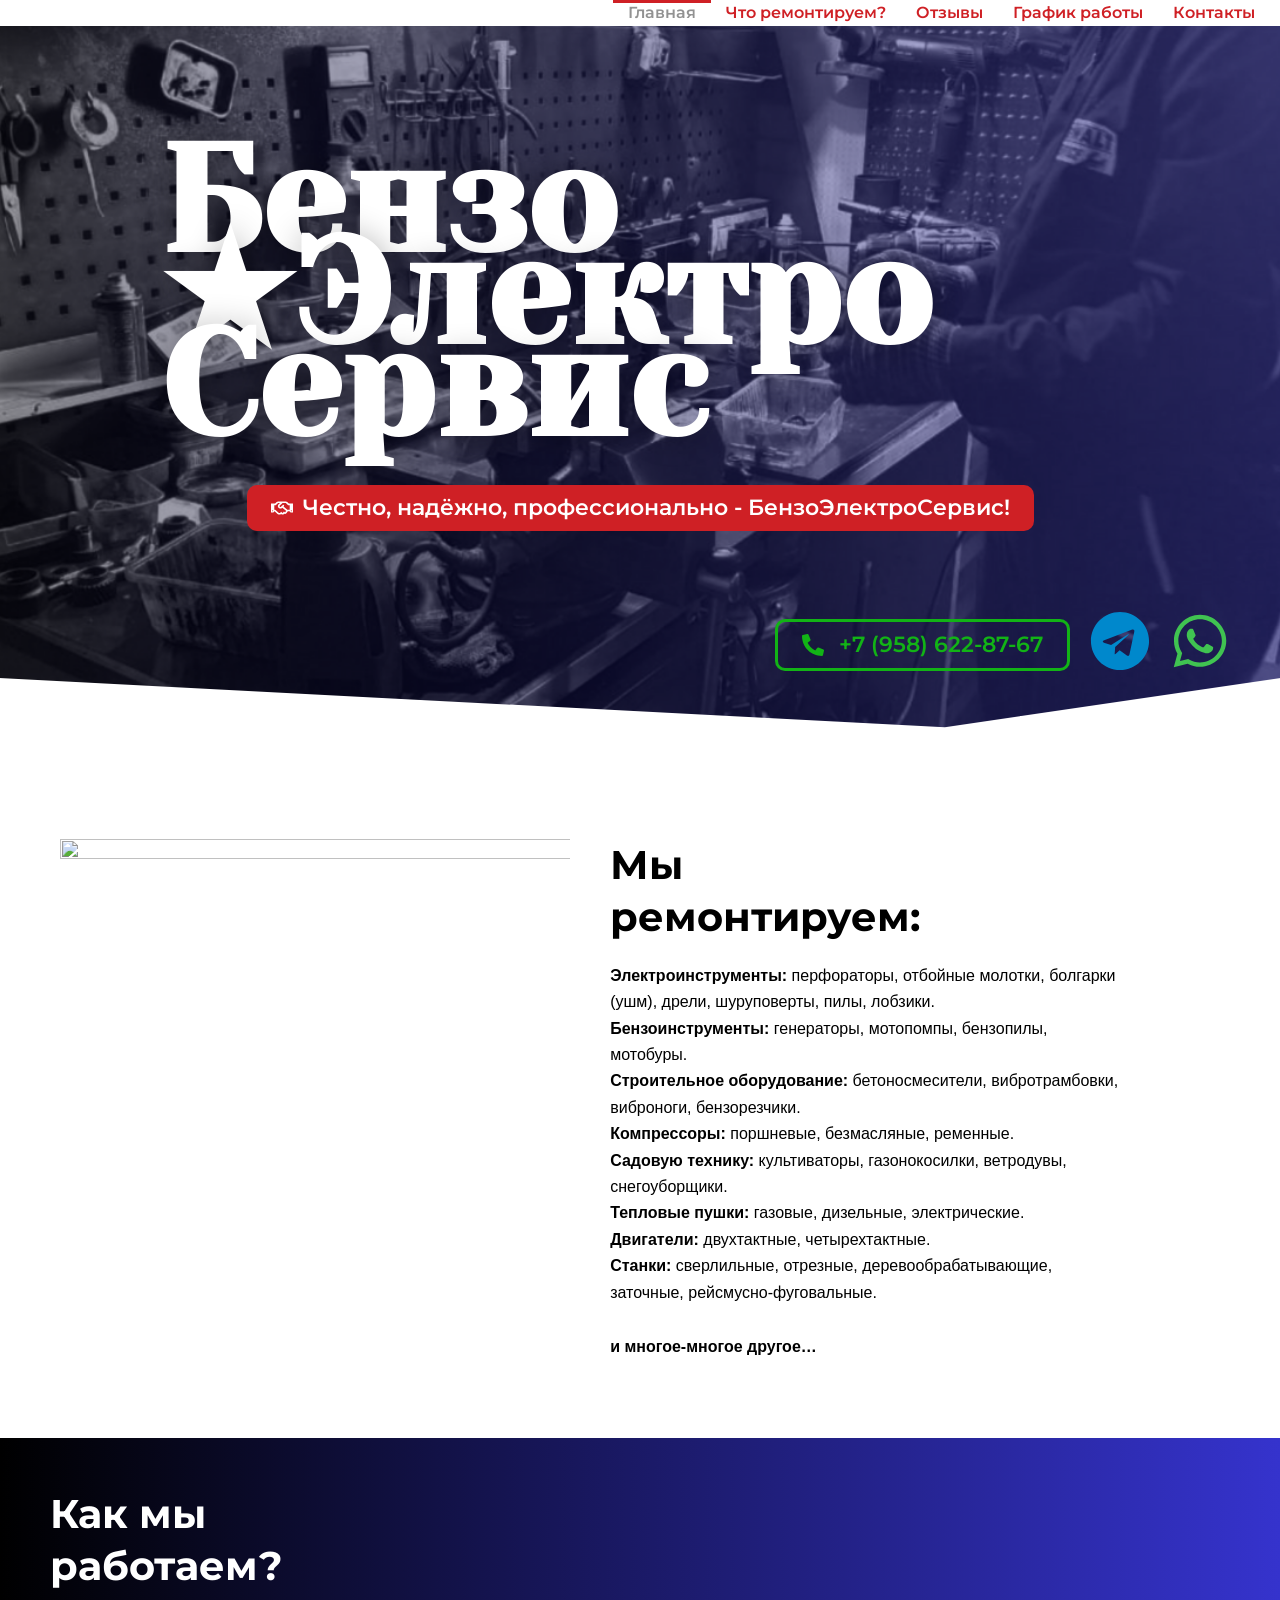
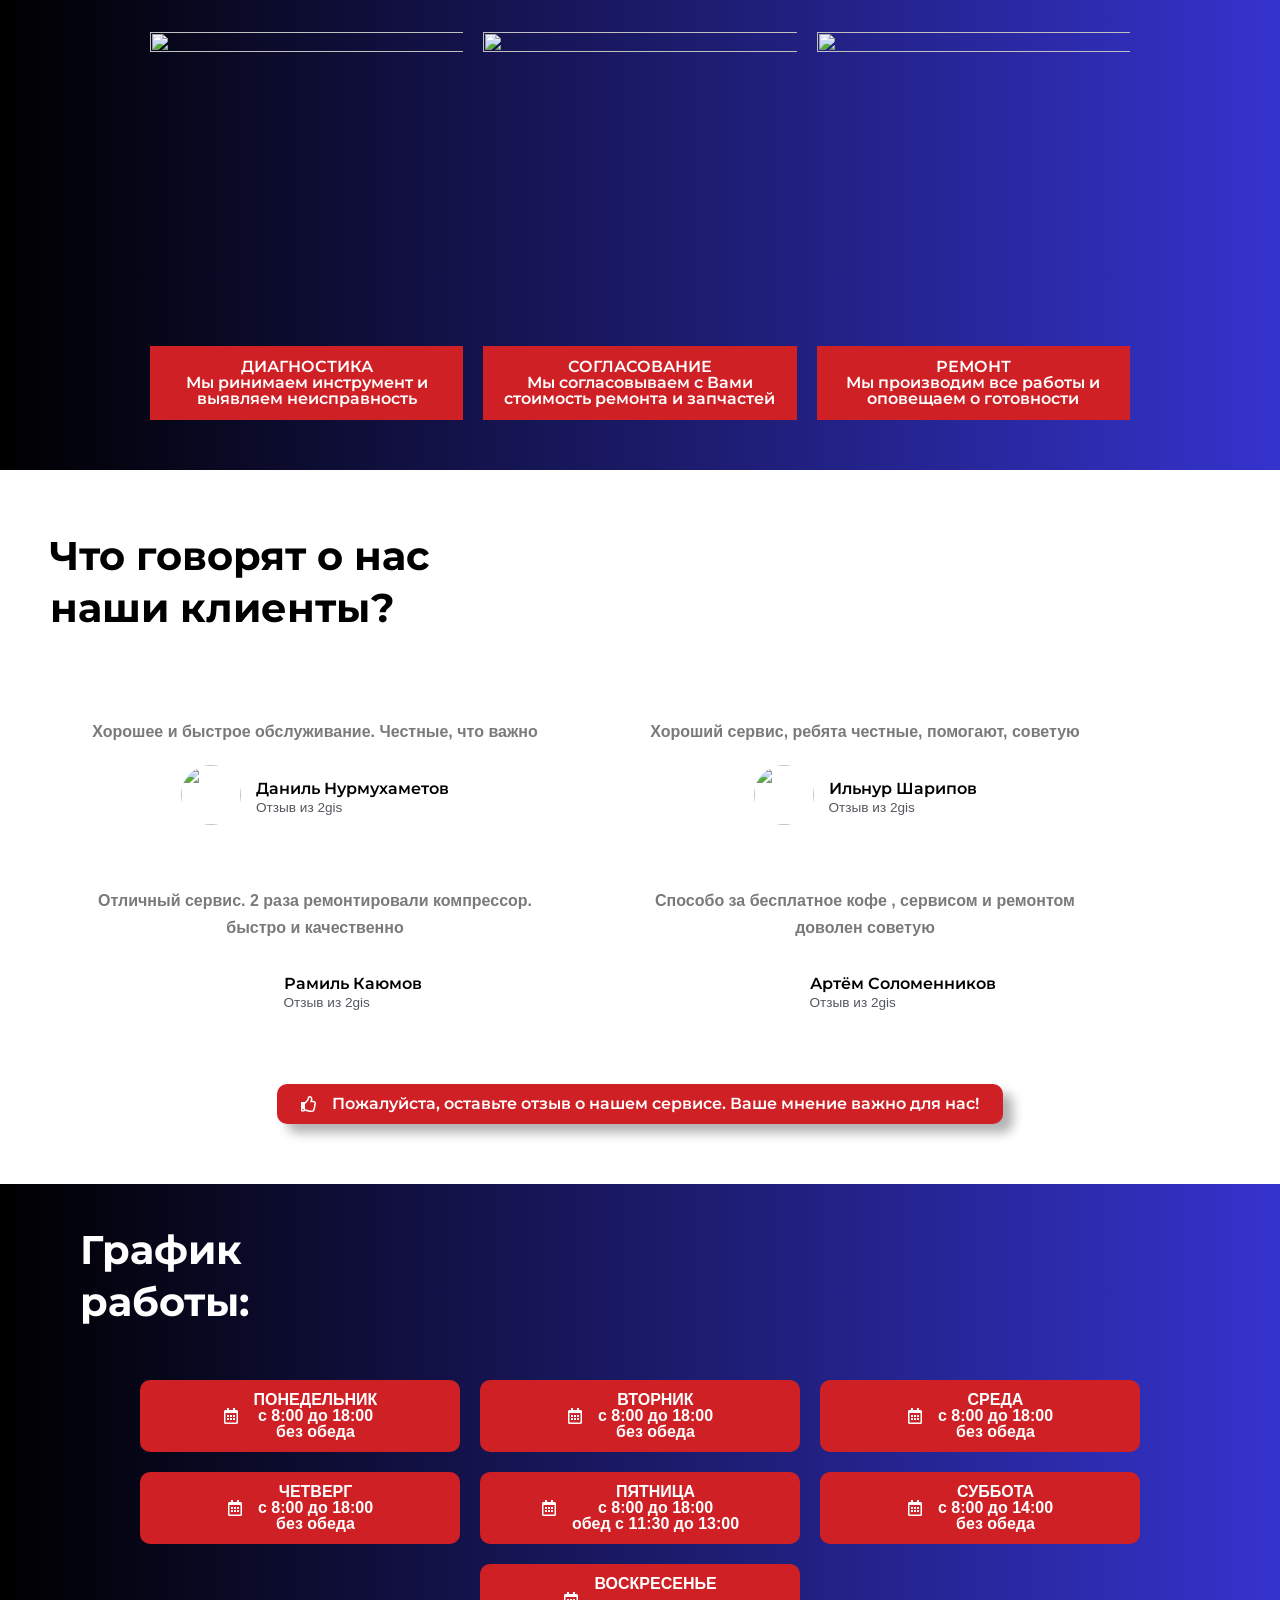
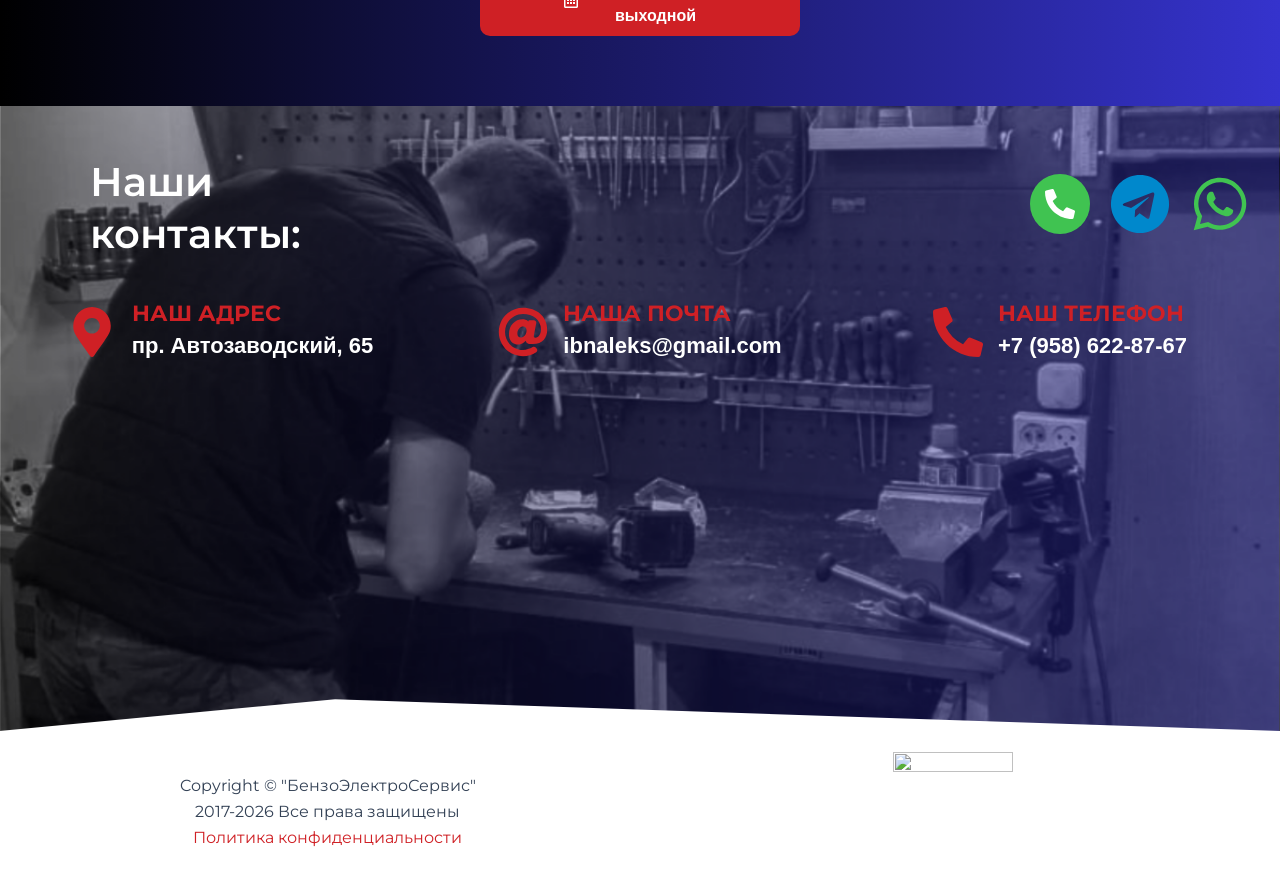
==== commit 084d1882: "bugfix" ====
--- a/index.html
+++ b/index.html
@@ -4257,19 +4257,24 @@
 										<ul id="menu-1-cf9e530" class="hfe-nav-menu">
 											<li id="menu-item-791"
 												class="menu-item menu-item-type-post_type menu-item-object-page menu-item-home current-menu-item page_item page-item-562 current_page_item parent hfe-creative-menu">
-												<a href="index.html" class="hfe-menu-item">Главная</a></li>
+												<a href="index.html" class="hfe-menu-item">Главная</a>
+											</li>
 											<li id="menu-item-792"
 												class="menu-item menu-item-type-custom menu-item-object-custom current-menu-item current_page_item parent hfe-creative-menu">
-												<a href="index.html#repair" class="hfe-menu-item">Что ремонтируем?</a></li>
+												<a href="index.html#repair" class="hfe-menu-item">Что ремонтируем?</a>
+											</li>
 											<li id="menu-item-793"
 												class="menu-item menu-item-type-custom menu-item-object-custom current-menu-item current_page_item parent hfe-creative-menu">
-												<a href="index.html#otzyv" class="hfe-menu-item">Отзывы</a></li>
+												<a href="index.html#otzyv" class="hfe-menu-item">Отзывы</a>
+											</li>
 											<li id="menu-item-794"
 												class="menu-item menu-item-type-custom menu-item-object-custom current-menu-item current_page_item parent hfe-creative-menu">
-												<a href="index.html#job" class="hfe-menu-item">График работы</a></li>
+												<a href="index.html#job" class="hfe-menu-item">График работы</a>
+											</li>
 											<li id="menu-item-795"
 												class="menu-item menu-item-type-custom menu-item-object-custom current-menu-item current_page_item parent hfe-creative-menu">
-												<a href="index.html#contact" class="hfe-menu-item">Контакты</a></li>
+												<a href="index.html#contact" class="hfe-menu-item">Контакты</a>
+											</li>
 										</ul>
 									</nav>
 								</div>
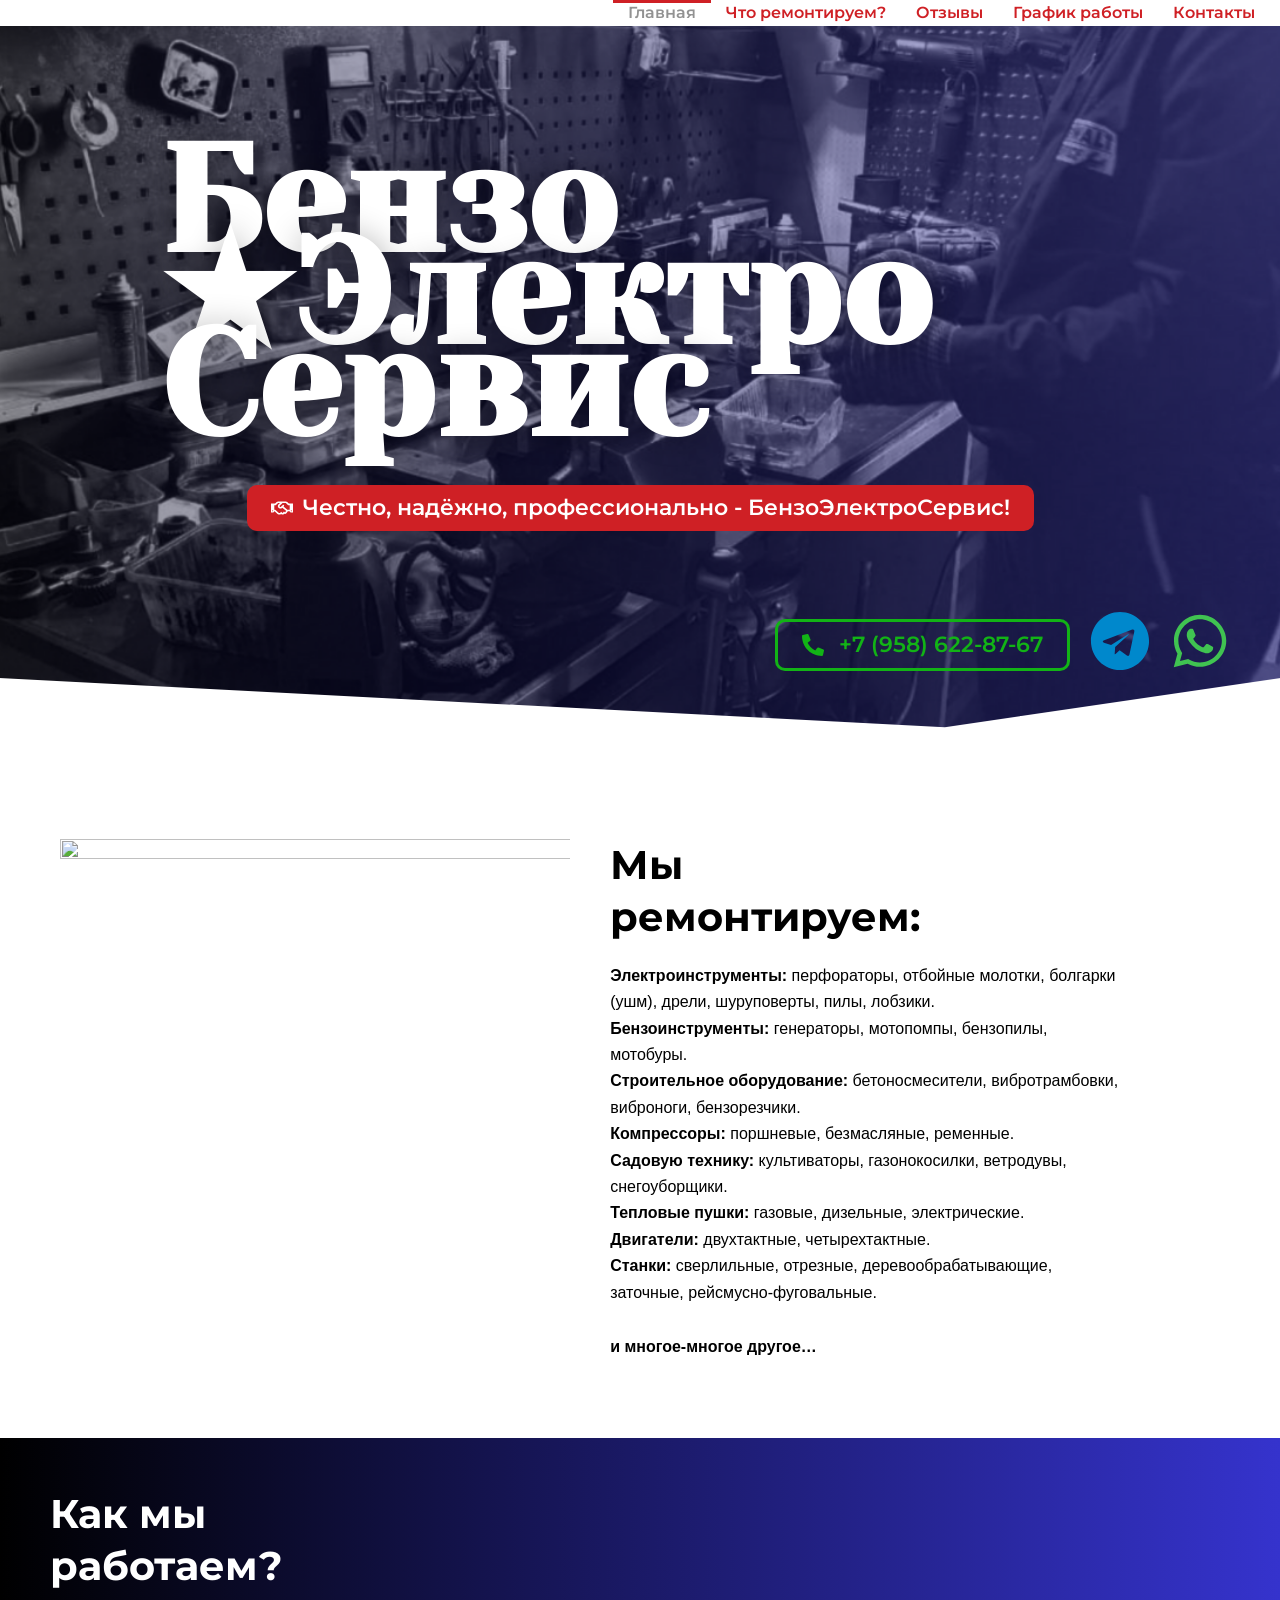
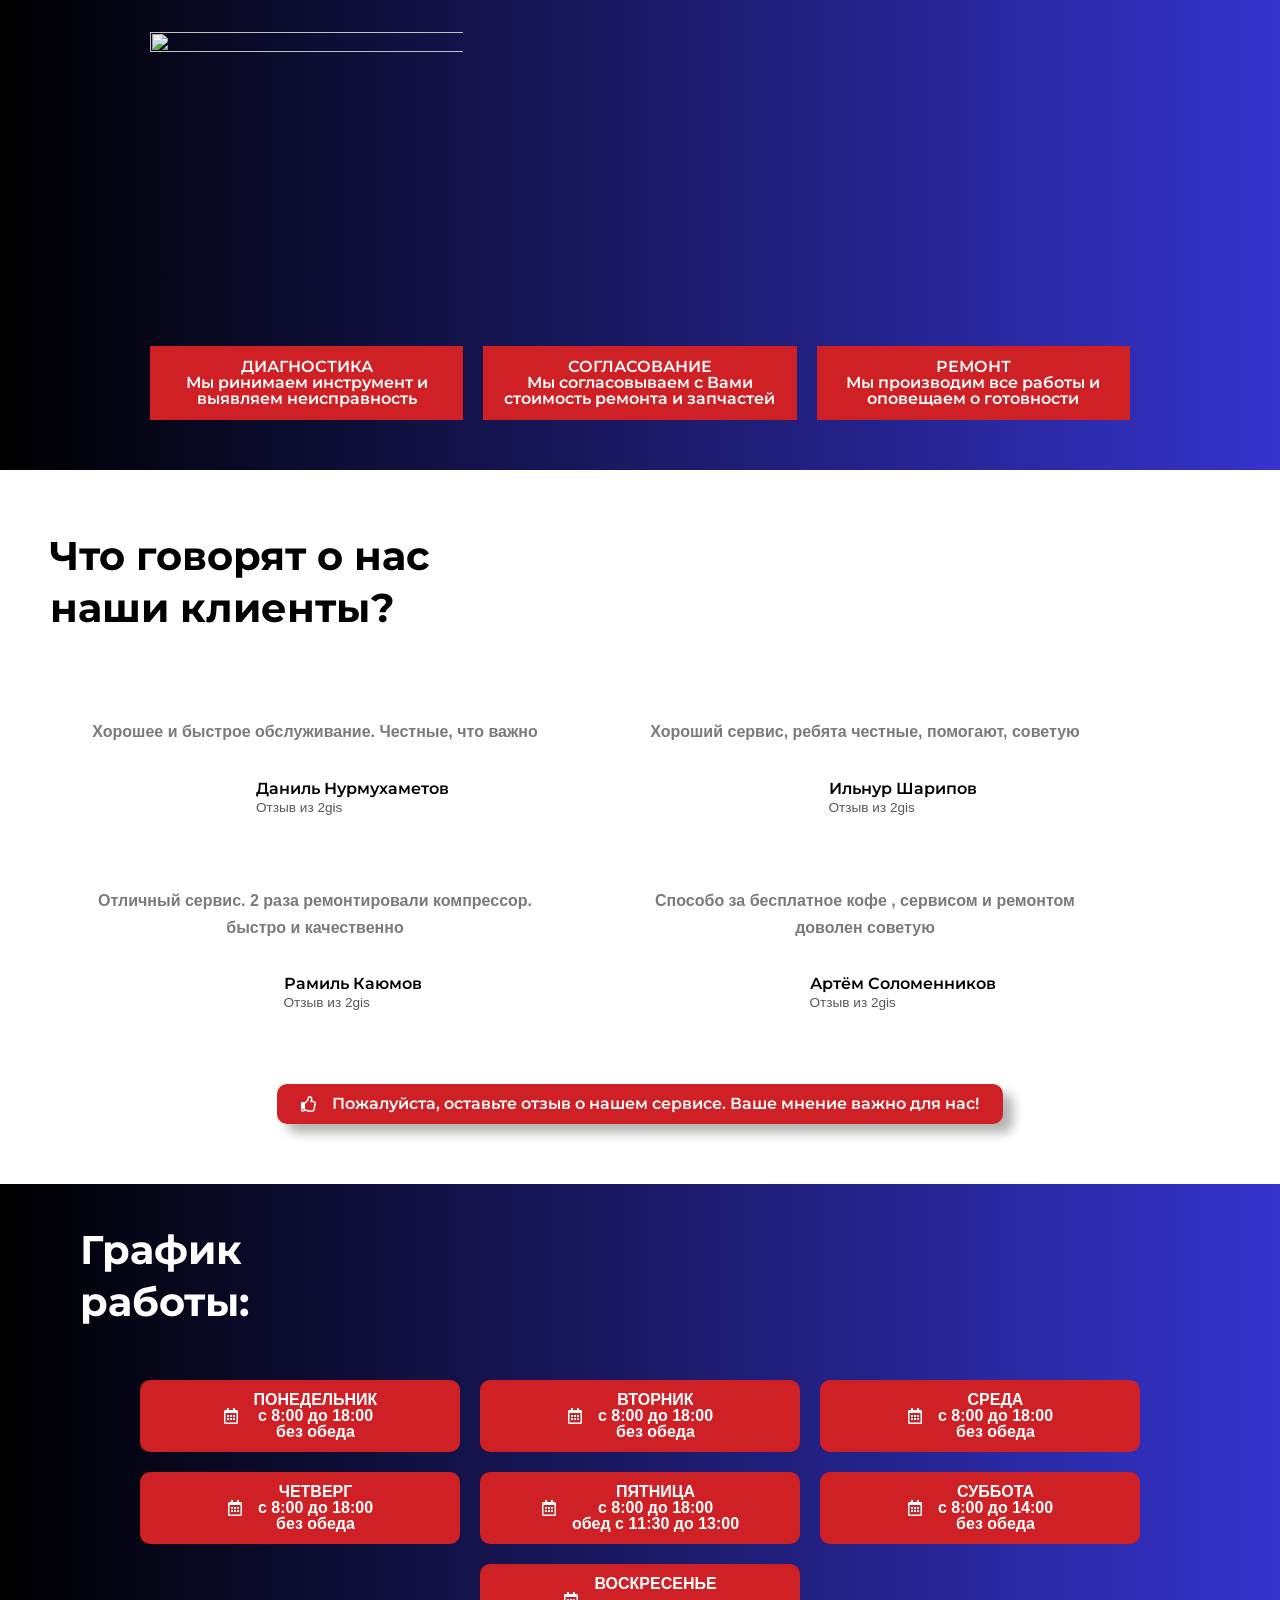
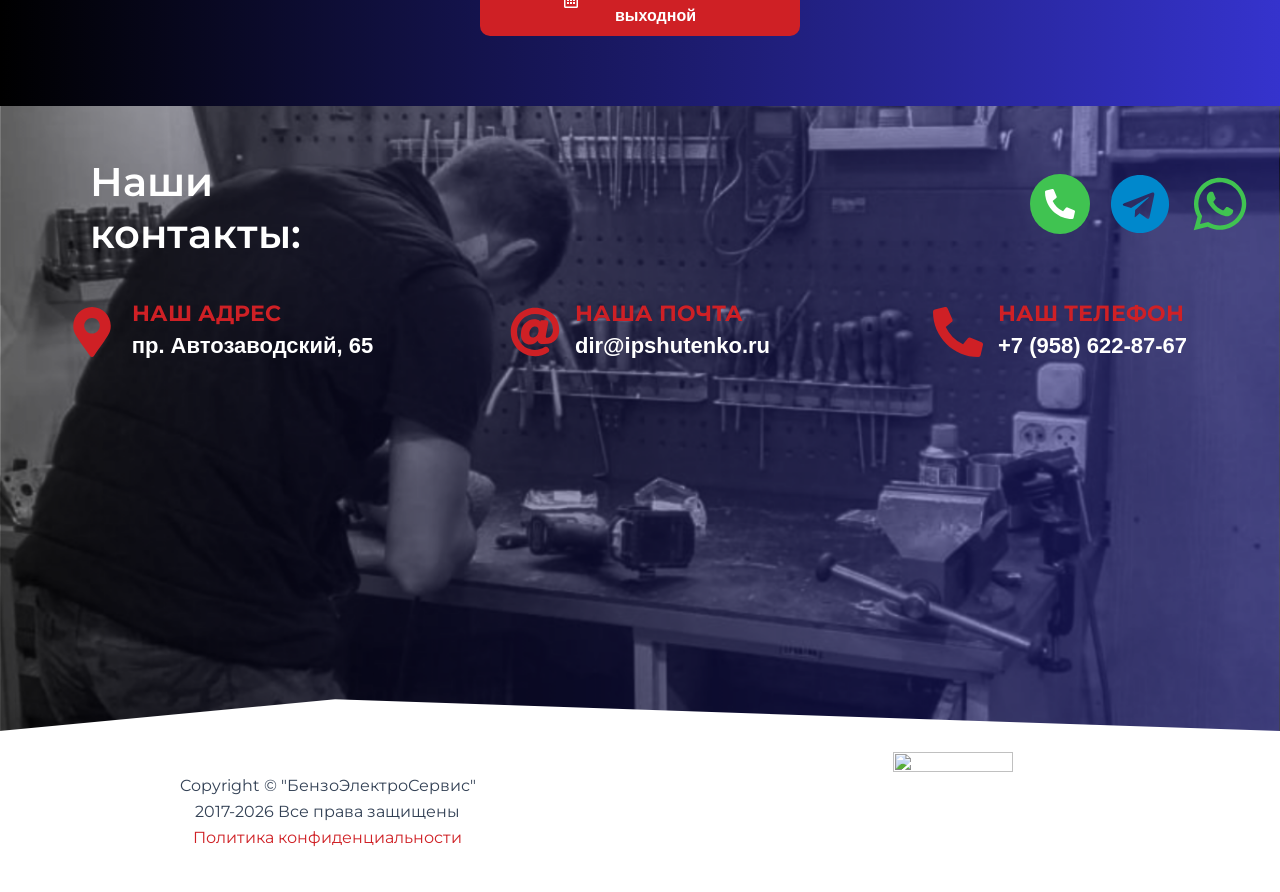
==== commit b269a870: "correct email adress" ====
--- a/index.html
+++ b/index.html
@@ -4965,7 +4965,7 @@
 							<div class="elementor-icon-box-wrapper">
 
 								<div class="elementor-icon-box-icon">
-									<a href="mailto:ibnaleks@gmail.com" target="_blank" class="elementor-icon elementor-animation-grow"
+									<a href="mailto:dir@ipshutenko.ru" target="_blank" class="elementor-icon elementor-animation-grow"
 										tabindex="-1" aria-label="НАША ПОЧТА">
 										<svg aria-hidden="true" class="e-font-icon-svg e-fas-at" viewBox="0 0 512 512"
 											xmlns="http://www.w3.org/2000/svg">
@@ -4978,12 +4978,12 @@
 								<div class="elementor-icon-box-content">
 
 									<h3 class="elementor-icon-box-title">
-										<a href="mailto:ibnaleks@gmail.com" target="_blank">
+										<a href="mailto:dir@ipshutenko.ru" target="_blank">
 											НАША ПОЧТА </a>
 									</h3>
 
 									<p class="elementor-icon-box-description">
-										ibnaleks@gmail.com </p>
+										dir@ipshutenko.ru </p>
 
 								</div>
 
